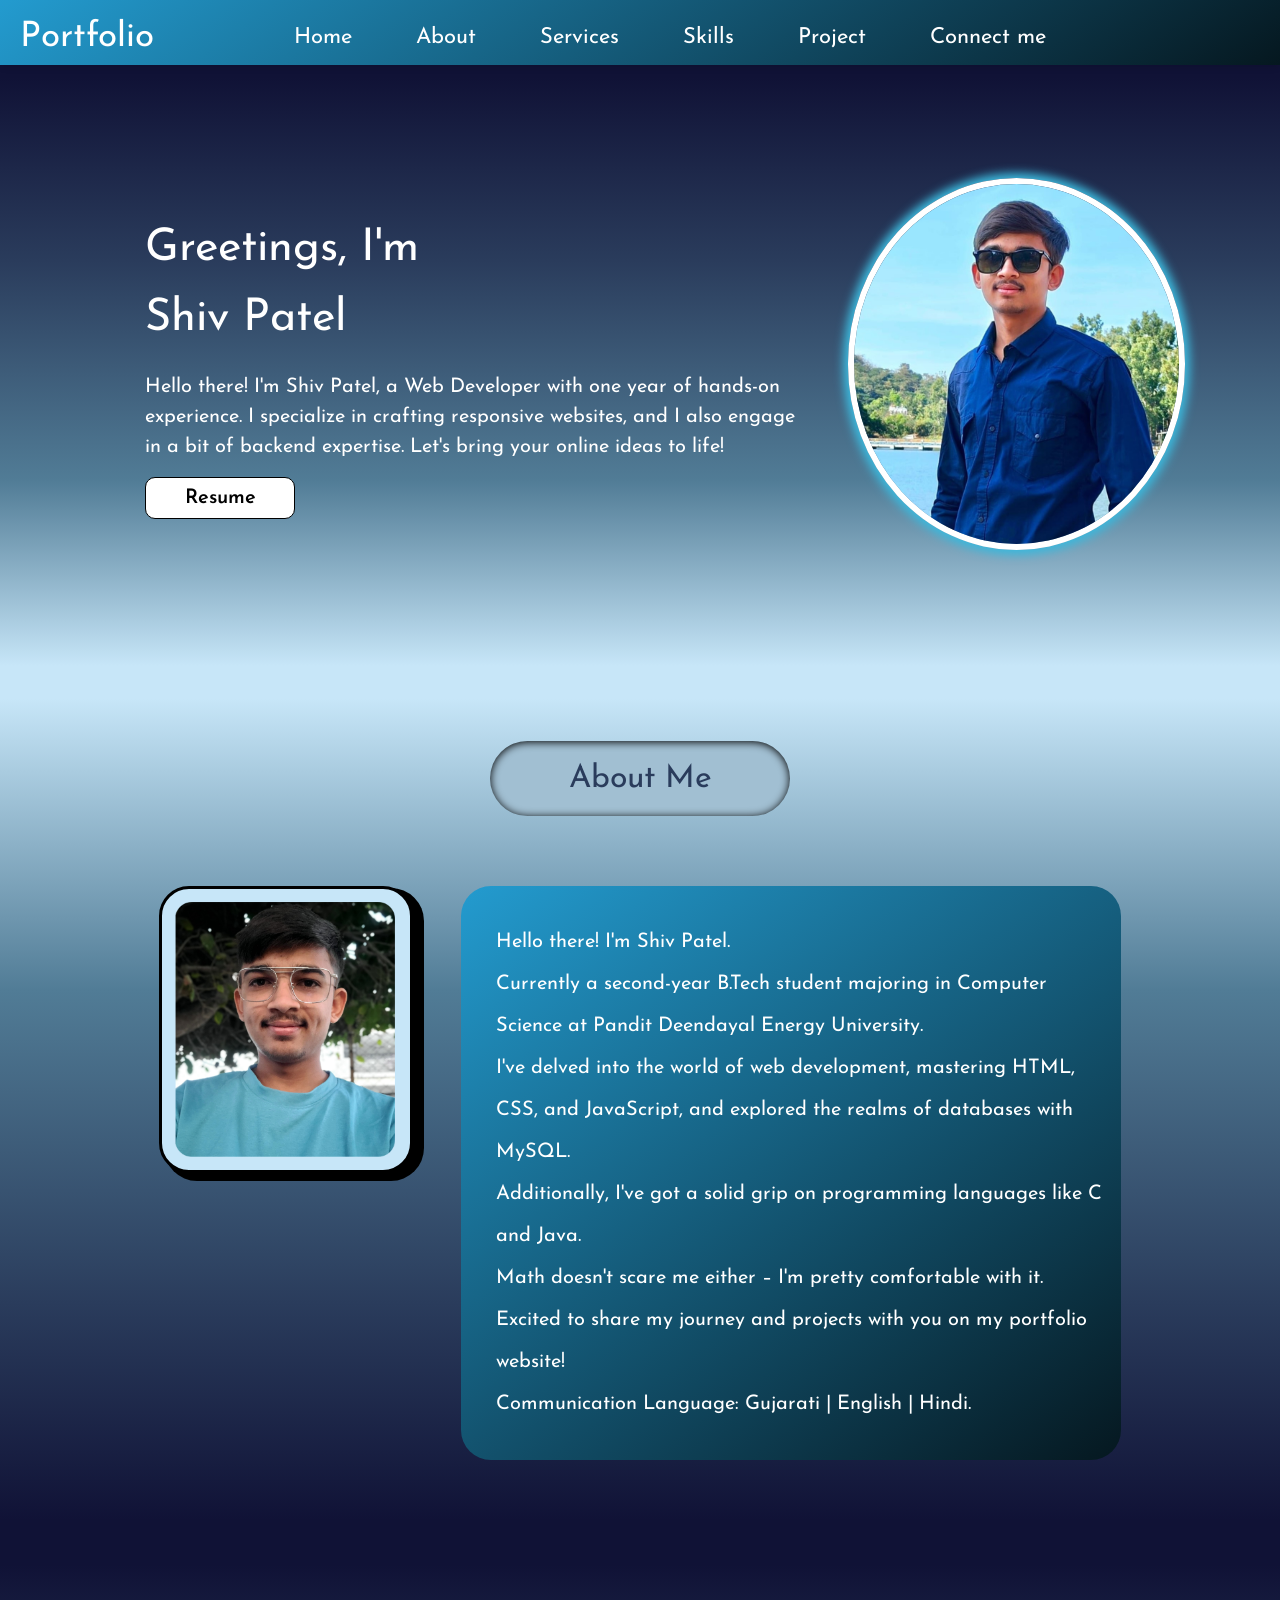
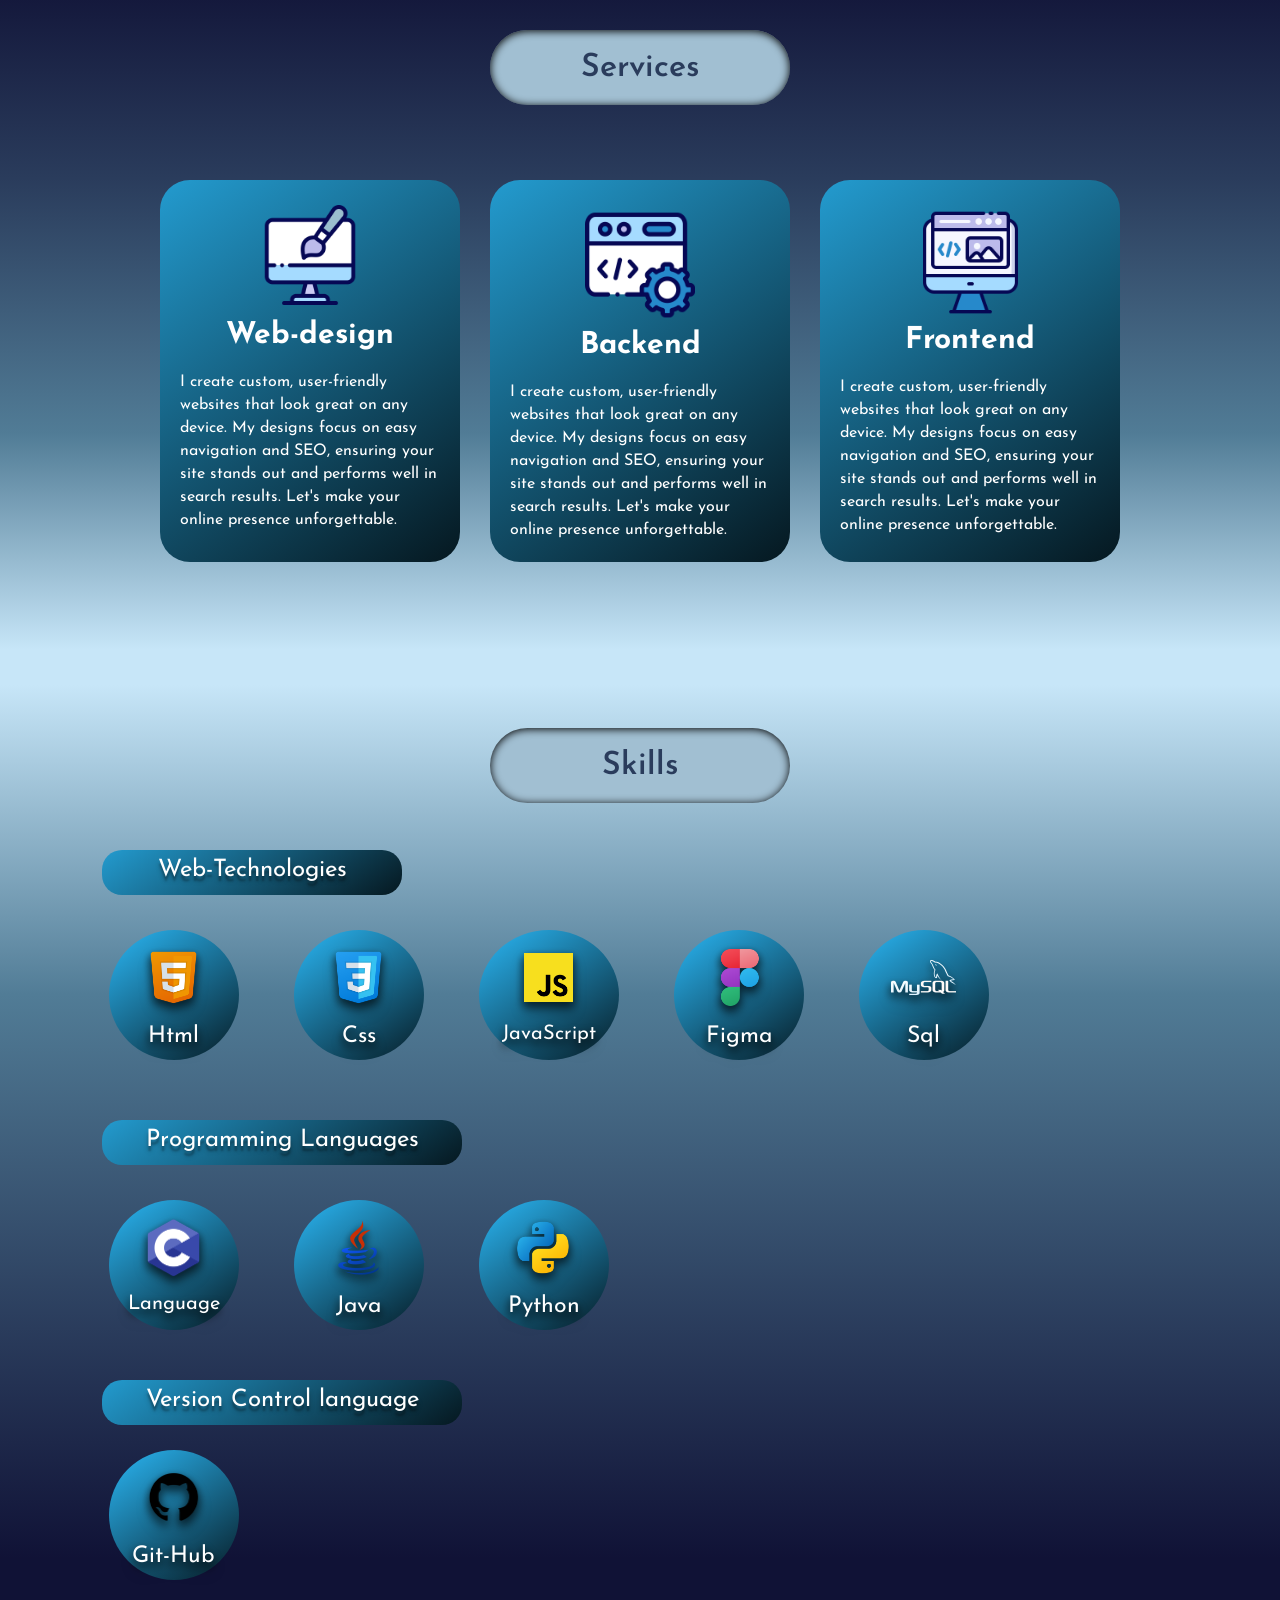
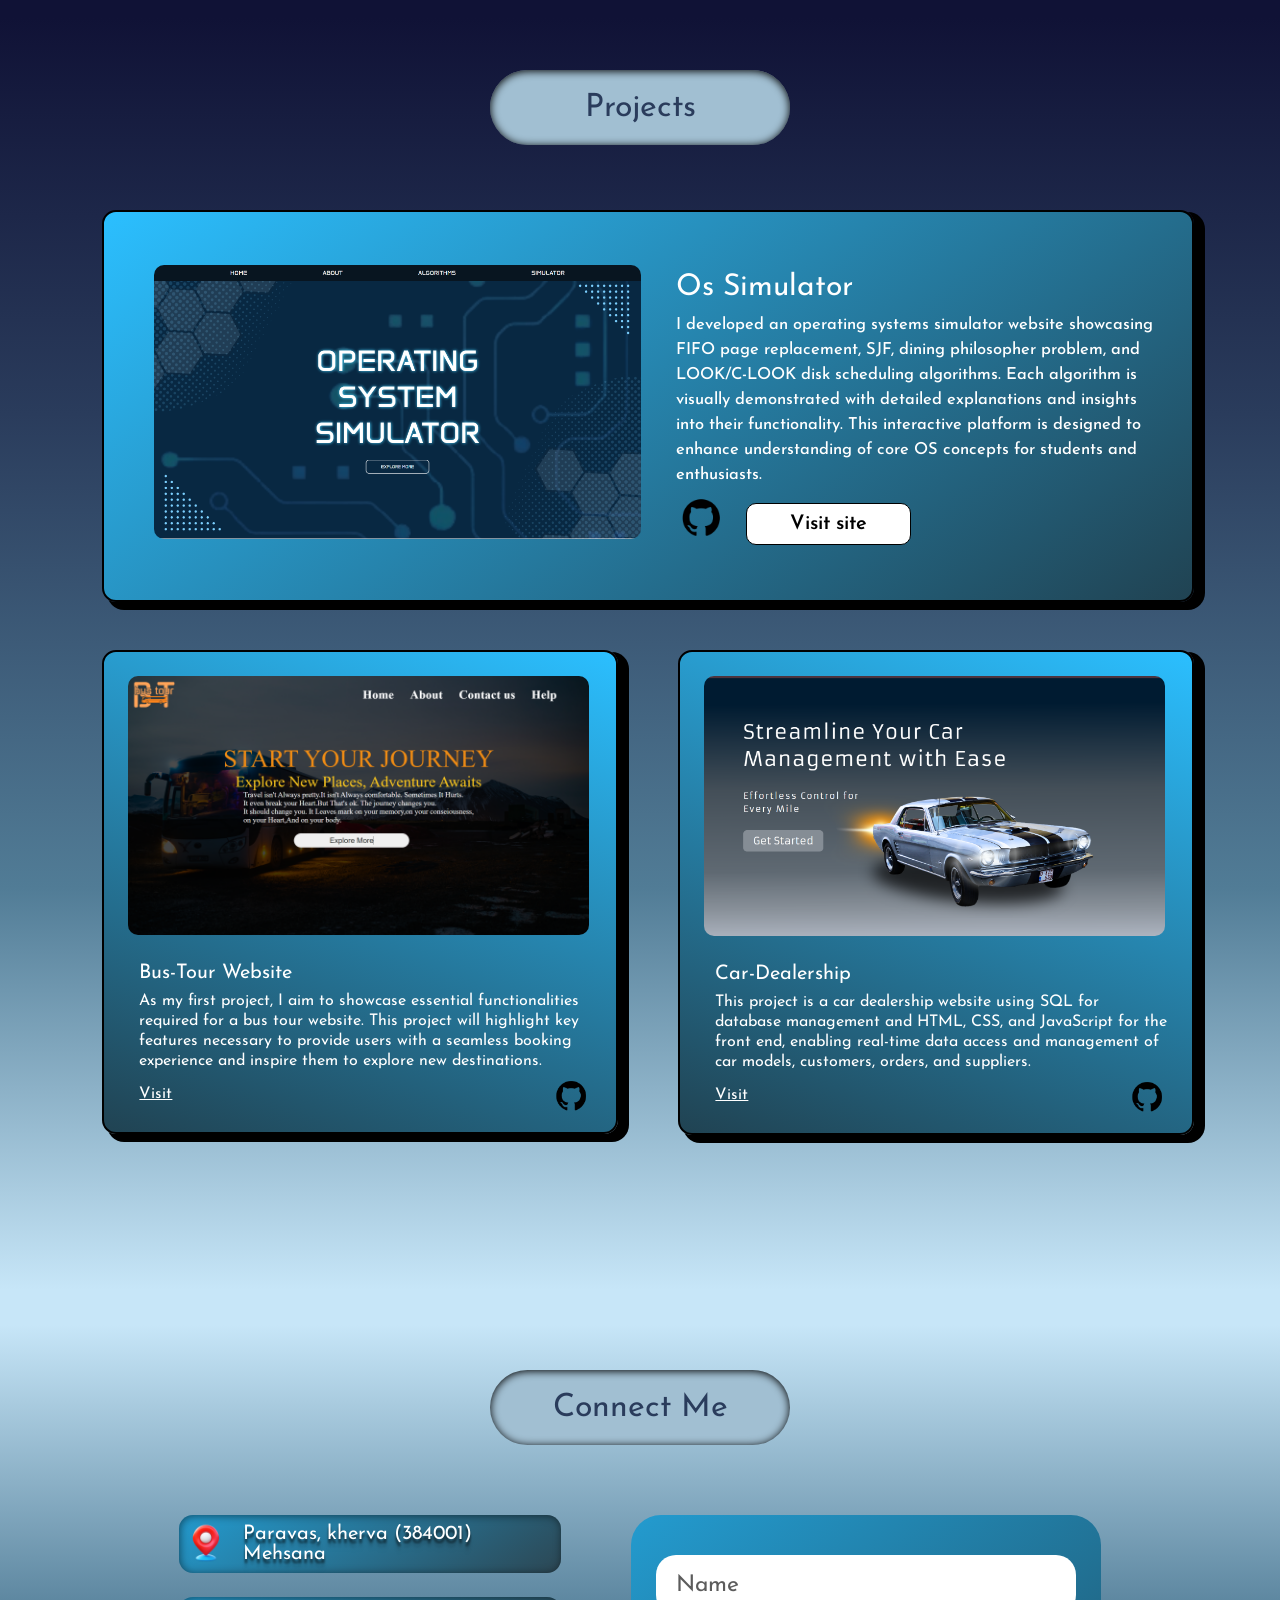
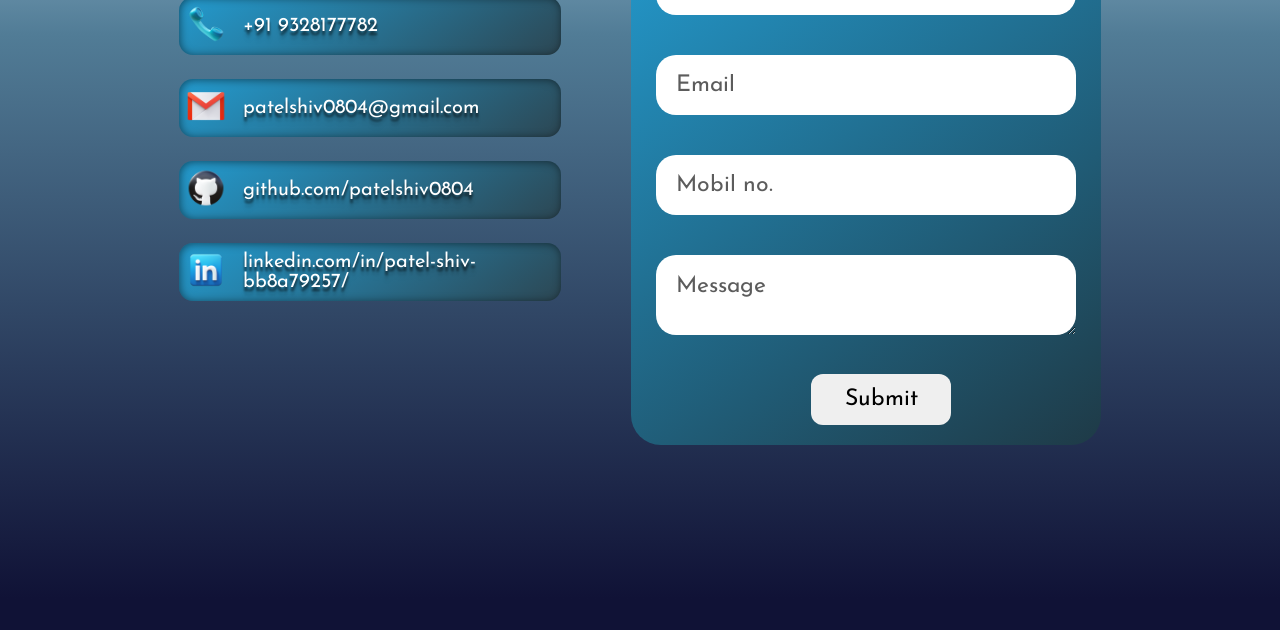
==== index.html @ 6c2060a8 "give the link to the project in project section" ====
<!DOCTYPE html>
<html lang="en">

<head>
    <meta charset="UTF-8">
    <meta name="viewport" content="width=device-width, initial-scale=1.0">
    <title>Portfolio</title>
    <link rel="preconnect" href="https://fonts.googleapis.com">
    <link rel="preconnect" href="https://fonts.gstatic.com" crossorigin>
    <link href="https://fonts.googleapis.com/css2?family=Josefin+Sans:ital,wght@0,100..700;1,100..700&display=swap"
        rel="stylesheet">
    <link rel="stylesheet" href="style.css">
</head>

<body>
    <div class="navbar">
        <nav>
            <ul>Portfolio</ul>
            <div class="nav_text">
                <a class="hover" href="#navbar">Home</a>
                <a class="hover" href="#about">About</a>
                <a class="hover" href="#service">Services</a>
                <a class="hover" href="#skill">Skills</a>
                <a class="hover" href="#project">Project</a>
                <a class="hover" href="#connect">Connect me</a>
            </div>
        </nav>
    </div>
    <div id="navbar" class="first">


        <div class="middle">

            <div class="info">
                <div class="upper">
                    <p class="gretting">Greetings, I'm</p>
                    <p class="gretting">Shiv Patel</p>
                </div>
                <div class="about">
                    <p>Hello there! I'm Shiv Patel, a Web Developer with one year of hands-on experience. I specialize
                        in
                        crafting responsive
                        websites, and I also engage in a bit of backend expertise. Let's bring your online ideas to
                        life!
                    </p>
                </div>
                <div class="btn">
                    <a href="Shiv Patel resume.pdf"><button class="button2">Resume</button></a>
                </div>
            </div>

            <div class="photo">
                <img src="photo/photo_2.jpg" alt="">
            </div>
        </div>

    </div>

    <div id="about" class="second">

        <div class="heading">
            <p>About Me</p>
        </div>


        <div class="second_middle">

            <div class="second_photo">
                <img src="photo/shiv.png" alt="">
            </div>

            <div class="second_info">
                <div class="information">
                    <p class="second_greating">Hello there! I'm Shiv Patel.</p>
                    <p class="second_collage">
                        Currently a second-year B.Tech student majoring in Computer
                        Science at Pandit Deendayal Energy University.
                    </p>
                    <p class="second_skills">
                        I've delved into the world of web development, mastering HTML,
                        CSS, and JavaScript, and explored the realms of databases with
                        MySQL.
                    </p>
                    <p class="second_languages">
                        Additionally, I've got a solid grip on programming languages
                        like C and Java.
                    </p>
                    <p class="second_maths">
                        Math doesn't scare me either – I'm pretty comfortable with it.
                        Excited to share my journey and projects with you on my
                        portfolio website!
                    </p>
                    <p class="second_communication">
                        Communication Language: Gujarati | English | Hindi.
                    </p>
                </div>
            </div>
        </div>
    </div>

    <div id="service" class="third">

        <div class="third_heading">
            <p>Services</p>
        </div>

        <div class="services_card">

            <div class="card1">
                <div class="card1_img">
                    <img src="photo/service/web-design.png" alt="">
                </div>

                <div class="card1_text">
                    <h2>Web-design</h2>
                    <p>I create custom, user-friendly websites that look great on any device. My designs focus on easy
                        navigation and SEO,
                        ensuring your site stands out and performs well in search results. Let's make your online
                        presence unforgettable.
                    </p>
                </div>

            </div>

            <div class="card2">
                <div class="card2_img">
                    <img src="photo/service/coding.png" alt="">
                </div>

                <div class="card2_text">
                    <h2>Backend</h2>
                    <p>I create custom, user-friendly websites that look great on any device. My designs focus on easy
                        navigation and SEO,
                        ensuring your site stands out and performs well in search results. Let's make your online
                        presence unforgettable.
                    </p>
                </div>
            </div>

            <div class="card3">

                <div class="card3_img">

                    <img src="photo/service/web.png" alt="">
                </div>

                <div class="card3_text">
                    <h2>Frontend</h2>
                    <p>I create custom, user-friendly websites that look great on any device. My designs focus on easy
                        navigation and SEO,
                        ensuring your site stands out and performs well in search results. Let's make your online
                        presence unforgettable.
                    </p>
                </div>
            </div>

        </div>


    </div>


    <div id="skill" class="fourth">

        <div class="fourth_heading">
            <p>Skills</p>
        </div>

        <div class="skills">
            <div class="first_set">
                <div class="first_set_heading">
                    <p class="head_ing"> Web-Technologies</p>
                </div>

                <div class="first_set_skills">
                    <div class="html1">
                        <div class="html_img">
                            <img class="html" src="photo/skills/html.png" alt="">
                        </div>

                        <div class="html_text">
                            <p>Html</p>
                        </div>
                    </div>

                    <div class="css1">
                        <div class="css_img">
                            <img class="css" src="photo/skills/css.png" alt="">
                        </div>

                        <div class="css_text">
                            <p>Css</p>
                        </div>
                    </div>


                    <div class="js1">
                        <div class="js_img">
                            <img class="js" src="photo/skills/js.png" alt="">
                        </div>

                        <div class="js_text">
                            <p>JavaScript</p>
                        </div>
                    </div>

                    <div class="figma1">
                        <div class="figma_img">
                            <img class="figma" src="photo/skills/figma.png" alt="">
                        </div>

                        <div class="figma_text">
                            <p>Figma</p>
                        </div>
                    </div>

                    <div class="sql1">
                        <div class="sql_img">
                            <img class="sql" src="photo/skills/mysql.png" alt="">
                        </div>

                        <div class="sql_text">
                            <p>Sql</p>
                        </div>
                    </div>
                </div>

            </div>


            <div class="second_set">
                <div class="second_set_heading">
                    <p class="head_ing"> Programming Languages</p>
                </div>


                <div class="second_set_skills">
                    <div class="clanguage1">
                        <div class="clanguage_img">
                            <img class="clanguage" src="photo/skills/clanguage.png" alt="">
                        </div>

                        <div class="clanguage_text">
                            <p>Language</p>
                        </div>
                    </div>

                    <div class="java1">
                        <div class="java_img">
                            <img class="java" src="photo/skills/java.png" alt="">
                        </div>

                        <div class="java_text">
                            <p>Java</p>
                        </div>
                    </div>

                    <div class="python1">
                        <div class="python_img">
                            <img class="python" src="photo/skills/python.png" alt="">
                        </div>

                        <div class="python_text">
                            <p>Python</p>
                        </div>
                    </div>
                </div>

            </div>

            <div class="third_set">
                <div class="third_set_heading">
                    <p class="head_ing"> Version Control language </p>
                </div>

                <div class="third_set_skills">
                    <div class="github1">
                        <div class="github_img">
                            <img class="git" src="photo/skills/github.png" alt="">
                        </div>

                        <div class="github_text">
                            <p>Git-Hub</p>
                        </div>
                    </div>
                </div>


            </div>
        </div>
    </div>

    <div id="project" class="fifth">
        <div class="fifth_heading">
            <p>Projects</p>
        </div>

        <div class="projects">
            <div class="project1">
                <div class="project1_img">
                    <a href="#"><img src="photo/os_simulator.png" alt=""></a>
                </div>

                <div class="project1_half">
                    <div class="project1_heading">
                        <p>Os Simulator</p>
                    </div>

                    <div class="project1_about">
                        <p>I developed an operating systems simulator website showcasing FIFO page replacement, SJF,
                            dining philosopher problem,
                            and LOOK/C-LOOK disk scheduling algorithms. Each algorithm is visually demonstrated with
                            detailed explanations and
                            insights into their functionality. This interactive platform is designed to enhance
                            understanding of core OS concepts
                            for students and enthusiasts.</p>
                    </div>

                    <div class="project1_bottom">


                        <a href="https://github.com/patelshiv0804/OS"><img src="photo/skills/github.png" alt=""></a>

                        <a class="visit" href="https://patelshiv0804.github.io/OS/"><button class="button1">Visit
                                site</button></a>
                    </div>
                </div>
            </div>


            <div class="projects_middle">
                <div class="project2">

                    <div class="project2_img">
                        <a href="#"><img src="photo/bus_website.png" alt=""></a>
                    </div>

                    <div class="project2_heading">
                        <p>Bus-Tour Website</p>
                    </div>

                    <div class="project2_about">
                        <p>As my first project, I aim to showcase essential functionalities required for a bus tour
                            website.
                            This project will highlight key features necessary to provide users with a seamless booking
                            experience and inspire
                            them to explore new destinations.</p>
                    </div>

                    <div class="project2_bottom">
                        <a class="visit" href="https://patelshiv0804.github.io/newrepo/">Visit</a>

                        <a href="https://github.com/patelshiv0804/newrepo"><img src="photo/skills/github.png"
                                alt=""></a>
                    </div>
                </div>

                <div class="project3">
                    <div class="project3_img">
                        <a href="#"><img src="photo/car_dealership.png" alt=""></a>
                    </div>

                    <div class="project3_heading">
                        <p>Car-Dealership</p>
                    </div>

                    <div class="project3_about">
                        <p>This project is a car dealership website using SQL for database management and HTML, CSS, and
                            JavaScript for the front
                            end, enabling real-time data access and management of car models, customers, orders, and
                            suppliers.
                        </p>
                    </div>

                    <div class="project3_bottom">
                        <a class="visit"
                            href="https://github.com/patelshiv0804/car_dealership_project/tree/main/main_files">Visit</a>

                        <a href="https://github.com/patelshiv0804/car_dealership_project/tree/main/main_files"><img
                                src="photo/skills/github.png" alt=""></a>
                    </div>
                </div>
            </div>
        </div>
    </div>


    <div id="connect" class="sixth">

        <div class="sixth_heading">
            <p>Connect Me</p>
        </div>

        <div class="sixth_info_left">
            <div class="location">
                <div class="location_icon">
                    <img src="photo/3d-icon/location.png" alt="">
                </div>

                <div class="location_info">
                    <p>Paravas, kherva (384001)
                        Mehsana</p>
                </div>
            </div>


            <div class="phone">
                <div class="phone_icon">
                    <img src="photo/3d-icon/phone.png" alt="">
                </div>

                <div class="phone_info">
                    <p>+91 9328177782</p>
                </div>
            </div>

            <a class="mailto" href="mailto:patelshiv0804@gmail.com">
                <div class="gmail">
                    <div class="gmail_icon">
                        <img src="photo/3d-icon/gmail.png" alt="">
                    </div>

                    <div class="gmail_info">
                        <p> patelshiv0804@gmail.com </p>
                    </div>
                </div>
            </a>

            <a class="githubto" href="https://github.com/patelshiv0804">
                <div class="github">
                    <div class="github_icon">
                        <img src="photo/3d-icon/github3d.png" alt="">
                    </div>

                    <div class="github_info">
                        <p>github.com/patelshiv0804</p>
                    </div>
                </div>
            </a>

            <a class="linkedinto" href="https://www.linkedin.com/in/patel-shiv-bb8a79257/">
                <div class="linkedin">
                    <div class="linkedin_icon">
                        <img src="photo/3d-icon/linkedin.png" alt="">
                    </div>

                    <div class="linkedin_info">
                        <p>linkedin.com/in/patel-shiv-bb8a79257/</p>
                    </div>
                </div>
            </a>

        </div>

        <div class="sixth_info_right">

            <div class="message_box">
                <input type="text" placeholder="Name">

                <input type="email" placeholder="Email">

                <input type="tel" placeholder="Mobil no.">

                <textarea name="message" id="message" placeholder="Message"></textarea>

                <button class="button3">Submit</button>
            </div>
        </div>

    </div>


</body>

</html>
---- style.css ----
* {
    margin: 0;
    padding: 0;
    font-family: "Josefin Sans", sans-serif;
    font-optical-sizing: auto;
    font-weight: 300px;
    font-style: normal;
    color: white;
}

html {
    scroll-behavior: smooth;
}


.first {
    background: linear-gradient(180deg,
            #101236 2.1%,
            #2a3c5c 32.6%,
            #517c96 69.1%,
            #c7e6f8);
    /* height: 100vh; */
    height: auto;
    /* margin-top: -30px; */
    padding-top: 1px;
}



.navbar {
    display: flex;

    position: sticky;
    top: 0;
    z-index: 1000;

    /* background-color: #333; */
    background: linear-gradient(145deg, #239BCF 0%, #000 118%);

    width: 100%;
    box-shadow: 0 4px 6px -1px rgba(0, 0, 0, 0.1);
    padding: 10px 0;

}

nav {
    display: flex;
}

ul {
    margin-top: 10px;
    margin-left: 50px;
    font-size: 40px;
    list-style-type: none;
    /* Remove bullet points */
    padding: 0;
    /* Remove default padding */
}

.nav_text {
    margin-top: 16px;
    margin-left: 196px;
    font-size: 25px;
    display: flex;
    gap: 70px;
}

.nav_text a {
    text-decoration: none;
    color: white;
}

.nav_text a:hover {
    /* color: rgb(24, 24, 91); */
    color: rgb(40 177 237);
    /* Change the color on hover if desired */
}

.middle .upper {
    font-size: 52px;
    line-height: 70px;
}

.middle {
    margin-top: 180px;
    /* max-width: 690px; */
    margin-left: 185px;
    height: 400px;
    display: flex;
    padding-bottom: 100px;
}

.middle .about {
    margin-top: 18px;
    line-height: 30px;
    font-size: 21px;
    max-width: 690px;
}

.middle .photo img {
    border-radius: 50%;
    height: 400px;
    width: 375px;
    margin-left: 60px;
    margin-top: -50px;
    border: #ffffff;
    border-style: solid;
    border-width: 6px;
    box-shadow: 0 0 10px 5px #3cb8dc;
}

/* .middle .btn button {
    width: 200px;
    height: 60px;
    font-size: 25px;
    margin-top: 20px;
    border-radius: 40px;
    color: black;
    border-style: none;
}

.middle .btn button:hover {
    cursor: pointer;
} */



.btn a {
    text-decoration: none;
}

.btn a:hover {
    text-decoration: none;
}

.button2 {
    height: 20px;
    width: 150px;
    justify-content: center;
    display: flex;
    align-items: center;
    background-color: white;
    color: black;
    margin-top: 15px;
    border-radius: 10px;
    font-size: 20px;
    font-weight: 600;
    padding: 1em 2em;
    cursor: pointer;
    transition: all 0.3s ease-in-out;
    border: 1px solid black;
    box-shadow: 0 0 0 0 black;

}

.button2:hover {
    transform: translateY(-4px) translateX(-2px);
    box-shadow: 2px 5px 0 0 black;
    background-color: #479bc1;
    color: white;
    text-decoration: none;
    transition: 0.3s;
}


.button2:active {
    transform: translateY(2px) translateX(1px);
    box-shadow: 0 0 0 0 black;
    background-color: #479bc1;
    color: white;
    transition: 0.3s
}



/* .middle .btn button {
    width: 150px;

    height: fit-content;
    padding: 8px;
    font-size: 25px;
    margin-top: 20px;
    border-radius: 10px;
  
    border-style: none;
} */




@media (max-width: 1440px) and (min-width: 1023px) {
    .navbar {
        flex-direction: row;
        align-items: center;
    }

    .nav_text {
        margin-left: 140px;
        gap: 5vw;
        font-size: 22px;
    }

    ul {
        margin-left: 20px;
        font-size: 35px;
    }

    .middle {
        flex-direction: row;
        align-items: center;
        margin-left: 50px;
        margin-top: 100px;
        justify-content: center;
    }

    .middle .about {
        font-size: 20px;
        /* width: 520px; */
        width: 51vw;

    }

    .middle .photo {
        margin-left: 30px;
    }

    .middle .photo img {
        margin-left: 20px;
        margin-top: 0;
        /* height: 350px; */
        height: auto;
        width: 325px;
    }

    .middle .upper {
        font-size: 45px;
    }
}

@media (max-width: 1023px) and (min-width: 767px) {

    .navbar {
        flex-direction: row;
        align-items: center;
    }

    .nav_text {
        margin-left: 90px;
        gap: 5vw;
        font-size: 17px;
        margin-top: 10px;
    }

    ul {
        margin-left: 20px;
        font-size: 26px;
        margin-top: 6px;
    }

    .middle {
        flex-direction: row;
        align-items: center;
        margin-left: 10px;
        margin-top: 50px;
        justify-content: center;
    }

    .middle .about {
        font-size: 17px;
        /* width: 520px; */
        width: 51vw;
        margin-top: 18px;
        line-height: 25px;
    }

    .middle .upper {
        font-size: 33px;
        line-height: 45px;
    }

    .middle .photo {
        margin-left: 30px;
    }

    .middle .photo img {
        margin-left: 20px;
        margin-top: 0;
        /* height: 350px; */
        height: auto;
        width: 31vw;
    }

}




/* @media (max-width: 1023px) and (min-width: 769px) {
    .navbar {
        flex-direction: row;
        align-items: center;
    }

    .nav_text {
        margin-left: 20px;
        gap: 30px;
        font-size: 20px;
    }

    ul {
        margin-left: 10px;
        font-size: 30px;
    }

    .middle {
        flex-direction: column;
        align-items: center;
        margin-left: 20px;
        margin-top: 80px;
    }

    .middle .about {
        text-align: center;
        font-size: 18px;
    }

    .middle .photo img {
        margin-left: 0;
        margin-top: 10px;
        height: 300px;
        width: 275px;
    }

    .middle .upper {
        font-size: 38px;
        text-align: center;
    }

    .middle .btn button {
        width: 180px;
        height: 55px;
        font-size: 22px;
    }
} */

/* @media (max-width: 992px) {
    .navbar {
        flex-direction: column;
        align-items: center;
    }

    .nav_text {
        margin-left: 0;
        gap: 30px;
        font-size: 20px;
        flex-wrap: wrap;
        justify-content: center;
    }

    ul {
        margin-left: 0;
        font-size: 30px;
    }

    .middle {
        flex-direction: column;
        align-items: center;
        margin-left: 0;
        margin-top: 100px;
    }

    .middle .about {
        text-align: center;
        font-size: 18px;
    }

    .middle .photo img {
        margin-left: 0;
        margin-top: 20px;
        height: 300px;
        width: 275px;
    }

    .middle .upper {
        font-size: 42px;
        text-align: center;
    }
}


@media (max-width: 576px) {
    .navbar {
        flex-direction: column;
        align-items: center;
    }

    .nav_text {
        margin-left: 0;
        gap: 15px;
        font-size: 18px;
        flex-wrap: wrap;
        justify-content: center;
    }

    ul {
        margin-left: 0;
        font-size: 25px;
    }

    .middle {
        flex-direction: column;
        align-items: center;
        margin-left: 0;
        margin-top: 50px;
    }

    .middle .about {
        text-align: center;
        font-size: 16px;
    }

    .middle .photo img {
        margin-left: 0;
        margin-top: 20px;
        height: 200px;
        width: 175px;
    }

    .middle .upper {
        font-size: 32px;
        text-align: center;
    }

    .middle .btn button {
        width: 150px;
        height: 50px;
        font-size: 20px;
    }
} */










.second {

    /* background-color: black; */
    background: linear-gradient(180deg, #c7e6f8 3.67%, #517c96 36.67%, #2a3c5c 72.1%, #101236 96.67%);
    justify-content: center;
    display: flex;
    /* height: 100vh; */
}

.heading {
    width: 300px;
    height: 75px;
    margin-top: 75px;
    background-color: #A1BFD2;
    justify-content: center;
    display: flex;
    position: absolute;
    border-radius: 50px;

    /* box-shadow: 5px 1px 37px rgb(0, 0, 0); */

    box-shadow: inset 0px 1px 9px rgb(0, 0, 0);

}

.heading p {
    font-size: 32px;
    color: #2a3c5c;

    text-align: center;
    margin: auto;
}



.second_middle {
    /* width: 357px; */
    /* height: 408px; */
    margin-top: 170px;
    display: flex;
}

.second_middle .second_photo {
    width: 266px;
    height: fit-content;
    /* height: 373.05px; */
    margin-top: 50px;
    background-color: #C7E6F8;
    border-radius: 30px;
    border: 3px solid #000;
    box-shadow: 8px 5px 0 3px rgba(0, 0, 0, 1);

}

.second_middle .second_photo img {

    width: 240px;
    margin: 13px;
    display: flex;
    justify-content: center;
    /* position: absolute;
    left: 5%; */
}


.second_middle .second_info {
    margin-left: 48px;
    margin-top: 50px;
    background: linear-gradient(145deg, #239BCF 0%, #000 118%);
    width: 818px;
    height: 592px;
    border-radius: 30px;
    margin-bottom: 90px;
}

.information {
    font-size: 24px;
    margin: 50px;
    width: 740px;
    height: 482px;
    line-height: 42px;

}


@media (max-width: 1440px) and (min-width: 1023px) {

    .second_middle {
        /* width: 357px; */
        /* height: 408px; */
        margin-top: 170px;
        display: flex;
    }

    .second_middle .second_photo {
        width: 248px;
        height: fit-content;
        margin-top: 50px;
        background-color: #C7E6F8;
        border-radius: 30px;
        border: 3px solid #000;
        box-shadow: 8px 5px 0 3px rgba(0, 0, 0, 1);

    }

    .second_middle .second_photo img {

        width: 220px;
        margin: 13px;
        /* position: absolute;
    left: 5%; */
    }


    .second_middle .second_info {
        margin-left: 48px;
        margin-top: 50px;
        background: linear-gradient(145deg, #239BCF 0%, #000 118%);
        width: 660px;
        /* height: 592px; */
        height: auto;
        border-radius: 30px;
        margin-bottom: 90px;
    }

    .information {
        font-size: 20px;
        margin: 35px;
        width: 615px;
        /* height: 482px; */
        height: auto;
        line-height: 42px;

    }
}

@media (max-width: 1023px) and (min-width: 767px) {
    .second_middle {
        /* width: 357px; */
        /* height: 408px; */
        margin-top: 170px;
        display: flex;
    }

    .heading p {
        font-size: 25px;
        color: #2a3c5c;
        text-align: center;
        margin: auto;
        font-weight: 600;
    }

    .heading {
        width: 230px;
        height: 60px;
        margin-top: 75px;
        background-color: #A1BFD2;
        justify-content: center;
        display: flex;
        position: absolute;
        border-radius: 50px;
        /* box-shadow: 5px 1px 37px rgb(0, 0, 0); */
        box-shadow: inset 0px 1px 9px rgb(0, 0, 0);
    }

    .second_middle .second_photo {
        width: 205px;
        /* width: 26vw; */
        height: fit-content;
        margin-top: 50px;
        background-color: #C7E6F8;
        border-radius: 30px;
        border: 1px solid #000;
        box-shadow: 8px 5px 0 3px rgba(0, 0, 0, 1);

    }

    .second_middle .second_photo img {

        width: 180px;
        /* width: 23vw; */
        margin: 12px;
        /* position: absolute;
        left: 5%; */
    }


    .second_middle .second_info {
        /* margin-left: 48px;
        margin-top: 50px; */
        background: linear-gradient(145deg, #239BCF 0%, #000 118%);
        /* width: 550px; */
        width: 60vw;
        /* height: 592px; */
        height: auto;
        border-radius: 30px;
        margin-bottom: 90px;
    }

    .information {
        font-size: 16px;
        margin: 25px;
        /* width: 512px; */
        width: 54vw;
        /* height: 482px; */
        height: auto;
        line-height: 37px;

    }
}



.third {
    background: linear-gradient(180deg,
            #101236 2.1%,
            #2a3c5c 32.6%,
            #517c96 69.1%,
            #c7e6f8);
    height: 700px;
    display: flex;
    justify-content: center;

}

.third_heading {
    width: 300px;
    height: 75px;
    margin-top: 80px;
    background-color: #A1BFD2;
    justify-content: center;
    display: flex;
    position: absolute;
    z-index: 1;
    box-shadow: inset 0px 1px 9px rgb(0, 0, 0);
    border-radius: 50px;
}

.third_heading p {
    font-size: 32px;
    color: #2a3c5c;
    text-align: center;
    margin: auto;
    font-weight: 600;
}

.third .services_card {
    margin-top: 260px;
    position: absolute;
    display: flex;
    gap: 30px;
}

.third .services_card .card1 {
    /* background: linear-gradient(300deg,
            #465677 26%,
            #4c6b88 56%,

            #86BFD8 100%); */
    background: linear-gradient(145deg, #239BCF 0%, #000 118%);
    width: 400px;
    height: 395px;
    border-radius: 30px;
}


.third .services_card .card1 img {

    width: 120px;
    justify-content: center;
    display: flex;
    text-align: center;
    margin: auto;
    margin-top: 20px;

}

.third .services_card .card1 .card1_text {
    width: 350px;
    height: 190px;
    /* background: rgb(31, 43, 72); */

    margin: 25px 24px 29px 24px;
    border-radius: 18px;
}

.third .services_card .card1 .card1_text p {
    padding: 20px;
    line-height: 23px;
}

.third .services_card .card1 .card1_text h2 {
    text-align: center;
    font-size: 30px;
}




.third .services_card .card2 {

    background: linear-gradient(145deg, #239BCF 0%, #000 118%);
    width: 400px;
    height: 395px;
    border-radius: 30px;
}

.third .services_card .card2 img {

    width: 130px;
    justify-content: center;
    display: flex;
    text-align: center;
    margin: auto;
    margin-top: 30px;

}

.third .services_card .card2 .card2_text {
    width: 350px;
    height: 190px;
    /* background: rgb(31, 43, 72); */

    margin: 10px 24px 29px 24px;
    border-radius: 18px;
}

.third .services_card .card2 .card2_text h2 {
    text-align: center;
    font-size: 30px;
}

.third .services_card .card2 .card2_text p {
    padding: 20px;
    line-height: 23px;
}





.third .services_card .card3 {
    /* background: linear-gradient(145deg,
            #2B6577 26%,
            #2D7899 56%,
            #86BFD8 100%); */

    background: linear-gradient(145deg, #239BCF 0%, #000 118%);
    width: 400px;
    height: 395px;
    border-radius: 30px;
}

.third .services_card .card3 img {
    height: 120px;
    width: 130px;
    justify-content: center;
    display: flex;
    text-align: center;
    margin: auto;
    margin-top: 30px;

}

.third .services_card .card3 .card3_text {
    width: 350px;
    height: 190px;
    /* background: rgb(31, 43, 72); */

    margin: 20px 24px 29px 24px;
    border-radius: 18px;
}

.third .services_card .card3 .card3_text h2 {
    text-align: center;
    font-size: 30px;
}

.third .services_card .card3 .card3_text p {
    padding: 20px;
    line-height: 23px;
}

@media (max-width: 1440px) and (min-width: 1023px) {


    .third .services_card {
        margin-top: 230px;
        position: absolute;
        display: flex;
        gap: 30px;
    }

    .third .services_card .card1 {
        /* background: linear-gradient(300deg,
                #465677 26%,
                #4c6b88 56%,
    
                #86BFD8 100%); */
        background: linear-gradient(145deg, #239BCF 0%, #000 118%);
        width: 300px;
        /* height: 395px; */
        height: auto;
        border-radius: 30px;
    }


    .third .services_card .card1 img {
        width: 100px;
        justify-content: center;
        display: flex;
        text-align: center;
        margin: auto;
        margin-top: 25px;
        margin-bottom: 15px;
    }

    .third .services_card .card1 .card1_text {
        width: 300px;
        height: auto;
        margin: auto;
        border-radius: 18px;
    }

    .third .services_card .card1 .card1_text p {
        padding: 20px;
        line-height: 23px;
    }

    .third .services_card .card1 .card1_text h2 {
        text-align: center;
        font-size: 30px;
    }

    .third .services_card .card2 {

        background: linear-gradient(145deg, #239BCF 0%, #000 118%);
        width: 300px;
        /* height: 395px; */
        height: auto;
        border-radius: 30px;
    }

    .third .services_card .card2 img {

        width: 110px;
        justify-content: center;
        display: flex;
        text-align: center;
        margin: auto;
        margin-top: 30px;
        margin-bottom: 10px;

    }

    .third .services_card .card2 .card2_text {
        width: 300px;
        height: auto;

        margin: auto;
        /* margin: 25px; */
        border-radius: 18px;
    }

    .third .services_card .card2 .card2_text h2 {
        text-align: center;
        font-size: 30px;
    }

    .third .services_card .card2 .card2_text p {
        padding: 20px;
        line-height: 23px;
    }

    .third .services_card .card3 {

        background: linear-gradient(145deg, #239BCF 0%, #000 118%);
        width: 300px;
        /* height: 395px; */
        height: auto;
        border-radius: 30px;
    }

    .third .services_card .card3 img {
        /* height: 120px; */
        height: auto;
        width: 105px;
        justify-content: center;
        display: flex;
        text-align: center;
        margin: auto;
        margin-top: 30px;
        margin-bottom: 10px;
    }

    .third .services_card .card3 .card3_text {
        width: 300px;
        height: auto;

        /* margin: 20px 24px 29px 24px; */
        margin: auto;
        /* margin-top: 25px; */
        border-radius: 18px;
    }

    .third .services_card .card3 .card3_text h2 {
        text-align: center;
        font-size: 30px;
    }

    .third .services_card .card3 .card3_text p {
        padding: 20px;
        line-height: 23px;
    }
}

@media (max-width: 1023px) and (min-width: 767px) {

    .third {
        background: linear-gradient(180deg, #101236 2.1%, #2a3c5c 32.6%, #517c96 69.1%, #c7e6f8);
        height: 525px;
        display: flex;
        justify-content: center;
    }

    .third_heading {
        width: 230px;
        height: 60px;
        margin-top: 80px;
        background-color: #A1BFD2;
        justify-content: center;
        display: flex;
        position: absolute;
        z-index: 1;
        box-shadow: inset 0px 1px 9px rgb(0, 0, 0);
        border-radius: 50px;
    }

    .third_heading p {
        font-size: 26px;
        color: #2A3C5C;
        text-align: center;
        margin: auto;
        font-weight: 600;
    }

    .third .services_card {
        margin-top: 210px;
        position: absolute;
        display: flex;
        /* gap: 22px; */
        gap: 17px;
        margin-right: 5px;
    }

    .third .services_card .card1 {
        /* background: linear-gradient(300deg,
                    #465677 26%,
                    #4c6b88 56%,
        
                    #86BFD8 100%); */
        background: linear-gradient(145deg, #239BCF 0%, #000 118%);
        width: 235px;
        /* height: 395px; */
        height: auto;
        border-radius: 30px;
    }


    .third .services_card .card1 img {
        width: 75px;
        justify-content: center;
        display: flex;
        text-align: center;
        margin: auto;
        margin-top: 25px;
        margin-bottom: 15px;
    }

    .third .services_card .card1 .card1_text {
        width: 250px;
        height: auto;
        margin: auto;
        border-radius: 18px;
    }

    .third .services_card .card1 .card1_text p {
        padding: 20px;
        line-height: 17px;
        font-size: 14px;
        padding-left: 15px;
        padding-right: 15px;
        padding-bottom: 10px;
        padding-top: 10px;
    }

    .third .services_card .card1 .card1_text h2 {
        text-align: center;
        font-size: 24px;
    }

    .third .services_card .card2 {

        background: linear-gradient(145deg, #239BCF 0%, #000 118%);
        width: 235px;
        /* height: 395px; */
        height: auto;
        border-radius: 30px;
    }

    .third .services_card .card2 img {

        width: 75px;
        justify-content: center;
        display: flex;
        text-align: center;
        margin: auto;
        margin-top: 30px;
        margin-bottom: 10px;

    }

    .third .services_card .card2 .card2_text {
        width: 250px;
        height: auto;

        margin: auto;
        /* margin: 25px; */
        border-radius: 18px;
    }

    .third .services_card .card2 .card2_text h2 {
        text-align: center;
        font-size: 24px;
    }

    .third .services_card .card2 .card2_text p {
        padding: 20px;
        line-height: 17px;
        font-size: 14px;
        padding-left: 15px;
        padding-right: 15px;
        padding-bottom: 10px;
        padding-top: 10px;
    }

    .third .services_card .card3 {

        background: linear-gradient(145deg, #239BCF 0%, #000 118%);
        width: 235px;
        /* height: 395px; */
        height: auto;
        border-radius: 30px;
    }

    .third .services_card .card3 img {
        /* height: 120px; */
        height: auto;
        width: 70px;
        justify-content: center;
        display: flex;
        text-align: center;
        margin: auto;
        margin-top: 30px;
        margin-bottom: 10px;
    }

    .third .services_card .card3 .card3_text {
        width: 250px;
        height: auto;

        /* margin: 20px 24px 29px 24px; */
        margin: auto;
        /* margin-top: 25px; */
        border-radius: 18px;
    }

    .third .services_card .card3 .card3_text h2 {
        text-align: center;
        font-size: 24px;
    }

    .third .services_card .card3 .card3_text p {
        padding: 20px;
        line-height: 17px;
        font-size: 14px;
        padding-left: 15px;
        padding-right: 15px;
        padding-bottom: 10px;
        padding-top: 10px;
    }

}



.fourth {
    background: linear-gradient(180deg, #c7e6f8 3.67%, #517c96 36.67%, #2a3c5c 72.1%, #101236 96.67%);
    justify-content: center;
    display: flex;
    height: 940px;
}


.fourth_heading {
    width: 300px;
    height: 75px;
    margin-top: 78px;
    background-color: #A1BFD2;
    justify-content: center;
    display: flex;
    position: absolute;
    z-index: 1;
    box-shadow: inset 0px 1px 9px rgb(0, 0, 0);
    border-radius: 50px;
}

.fourth_heading p {
    font-size: 32px;
    color: #2a3c5c;
    text-align: center;
    margin: auto;
    font-weight: 600;
}

.fourth .skills {
    margin-top: 200px;
}

/* first set  */

.fourth .skills .first_set .head_ing {
    text-align: center;
    color: #fff;
    font-size: 28px;
    justify-content: center;
    display: flex;
    /* padding-top: 4px; */
    padding: 8px;
    text-shadow: 0 5px 5px rgba(0, 0, 0, 0.25), 0 5px 2px rgba(0, 0, 0, 0.25);
}

.fourth .skills .first_set_heading {
    position: absolute;
    /* background-color: #239BCF; */
    background: linear-gradient(145deg, #239BCF 0%, #000 118%);
    border-radius: 20px;
    left: 8%;
    /* height: 45px; */
    height: auto;
    width: 300px
}

.fourth .skills .first_set_skills {
    display: flex;
    gap: 80px;
    left: 8.5%;
    position: absolute;
    margin-top: 80px;
}

.html1,
.css1,
.sql1,
.figma1,
.clanguage1,
.java1,
.python1,
.github1 {
    height: 130px;
    width: 130px;
    /* background: linear-gradient(145deg, #239BCF 88%, #000 28%); */
    background: linear-gradient(145deg, #2ab7f5 0%, #000 118%);
    /* background-color: #239BCF; */
    border-radius: 50%;
}

/* .fourth .skills .html1 .html_img {
    justify-content: center;
    display: flex;
    filter: drop-shadow(0 4px 4px rgba(0, 0, 0, 0.25)) drop-shadow(0 4px 4px rgba(0, 0, 0, 0.25)) drop-shadow(0 4px 4px rgba(0, 0, 0, 0.25)) drop-shadow(0 4px 4px rgba(0, 0, 0, 0.25));
} */

.html_img,
.css_img,
.js_img,
.figma_img,
.sql_img,
.clanguage_img,
.java_img,
.python_img,
.github_img {
    justify-content: center;
    display: flex;
    filter: drop-shadow(0 4px 4px rgba(0, 0, 0, 0.25)) drop-shadow(0 4px 4px rgba(0, 0, 0, 0.25)) drop-shadow(0 4px 4px rgba(0, 0, 0, 0.25)) drop-shadow(0 4px 4px rgba(0, 0, 0, 0.25));
}


/* .fourth .skills .html1 .html_text {
    font-size: 23px;
    justify-content: center;
    display: flex;
    margin-top: 15px;
    filter: drop-shadow(0 4px 4px rgba(0, 0, 0, 0.25)) drop-shadow(0 4px 4px rgba(0, 0, 0, 0.25)) drop-shadow(0 4px 4px rgba(0, 0, 0, 0.25)) drop-shadow(0 4px 4px rgba(0, 0, 0, 0.25));
} */

.html_text,
.css_text,
.figma_text,
.sql_text,
.java_text,
.python_text,
.github_text {
    font-size: 23px;
    justify-content: center;
    display: flex;
    margin-top: 15px;
    filter: drop-shadow(0 4px 4px rgba(0, 0, 0, 0.25)) drop-shadow(0 4px 4px rgba(0, 0, 0, 0.25)) drop-shadow(0 4px 4px rgba(0, 0, 0, 0.25)) drop-shadow(0 4px 4px rgba(0, 0, 0, 0.25));
}

.html,
.css,
.js,
.figma,
.sql,
.clanguage,
.java,
.python,
.git {
    height: 65px;
    width: 65px;
    padding-top: 15px;
}

/* .fourth .skills .html {
    height: 65px;
    width: 65px;
    padding-top: 15px;
} */



/* .fourth .skills .css1 {
    height: 130px;
    width: 130px;
 
    background: linear-gradient(145deg, #2ab7f5 0%, #000 118%);
  
    border-radius: 50%;
} */

/* .fourth .skills .css1 .css_img {
    justify-content: center;
    display: flex;
    filter: drop-shadow(0 4px 4px rgba(0, 0, 0, 0.25)) drop-shadow(0 4px 4px rgba(0, 0, 0, 0.25)) drop-shadow(0 4px 4px rgba(0, 0, 0, 0.25)) drop-shadow(0 4px 4px rgba(0, 0, 0, 0.25));
} */

/* .fourth .skills .css1 .css_text {
    font-size: 23px;
    justify-content: center;
    display: flex;
    margin-top: 15px;
    filter: drop-shadow(0 4px 4px rgba(0, 0, 0, 0.25)) drop-shadow(0 4px 4px rgba(0, 0, 0, 0.25)) drop-shadow(0 4px 4px rgba(0, 0, 0, 0.25)) drop-shadow(0 4px 4px rgba(0, 0, 0, 0.25));
} */

/* .fourth .skills .css1 img {
    height: 65px;
    width: 65px;
    padding-top: 15px;
} */

.js1 {
    /* height: 135px; */
    height: auto;
    width: 140px;

    background: linear-gradient(145deg, #2ab7f5 0%, #000 118%);

    border-radius: 50%;
}




/* .fourth .skills .js1 .js_img {
    justify-content: center;
    display: flex;
    filter: drop-shadow(0 4px 4px rgba(0, 0, 0, 0.25)) drop-shadow(0 4px 4px rgba(0, 0, 0, 0.25)) drop-shadow(0 4px 4px rgba(0, 0, 0, 0.25)) drop-shadow(0 4px 4px rgba(0, 0, 0, 0.25));
} */

.js_text,
.clanguage_text {
    font-size: 20px;
    justify-content: center;
    display: flex;
    margin-top: 13.5px;
    filter: drop-shadow(0 4px 4px rgba(0, 0, 0, 0.25)) drop-shadow(0 4px 4px rgba(0, 0, 0, 0.25)) drop-shadow(0 4px 4px rgba(0, 0, 0, 0.25)) drop-shadow(0 4px 4px rgba(0, 0, 0, 0.25));
}

/* .fourth .skills .js1 img {
    height: 65px;
    width: 65px;
    padding-top: 15px;
} */


/* .fourth .skills .figma1 {
    height: 135px;
    width: 135px;
 
    background: linear-gradient(145deg, #239BCF 0%, #000 118%);

    border-radius: 50%;
} */

/* .fourth .skills .figma1 .figma_img {
    justify-content: center;
    display: flex;
    filter: drop-shadow(0 4px 4px rgba(0, 0, 0, 0.25)) drop-shadow(0 4px 4px rgba(0, 0, 0, 0.25)) drop-shadow(0 4px 4px rgba(0, 0, 0, 0.25)) drop-shadow(0 4px 4px rgba(0, 0, 0, 0.25));
} */

/* .fourth .skills .figma1 .figma_text {
    font-size: 20px;
    justify-content: center;
    display: flex;
    margin-top: 15px;
    filter: drop-shadow(0 4px 4px rgba(0, 0, 0, 0.25)) drop-shadow(0 4px 4px rgba(0, 0, 0, 0.25)) drop-shadow(0 4px 4px rgba(0, 0, 0, 0.25)) drop-shadow(0 4px 4px rgba(0, 0, 0, 0.25));
} */

/* .fourth .skills .figma1 img {
    height: 65px;
    width: 65px;
    padding-top: 15px;
} */


/* .fourth .skills .sql1 .sql_img {
    justify-content: center;
    display: flex;
    filter: drop-shadow(0 4px 4px rgba(0, 0, 0, 0.25)) drop-shadow(0 4px 4px rgba(0, 0, 0, 0.25)) drop-shadow(0 4px 4px rgba(0, 0, 0, 0.25)) drop-shadow(0 4px 4px rgba(0, 0, 0, 0.25));
} */

/* .fourth .skills .sql1 .sql_text {
    font-size: 23px;
    justify-content: center;
    display: flex;
    margin-top: 15px;
    filter: drop-shadow(0 4px 4px rgba(0, 0, 0, 0.25)) drop-shadow(0 4px 4px rgba(0, 0, 0, 0.25)) drop-shadow(0 4px 4px rgba(0, 0, 0, 0.25)) drop-shadow(0 4px 4px rgba(0, 0, 0, 0.25));
} */

/* .fourth .skills .sql1 img {
    height: 65px;
    width: 65px;
    padding-top: 15px;
} */


/* second set  */

.fourth .skills .second_set .head_ing {
    text-align: center;
    color: #fff;
    font-size: 28px;
    justify-content: center;
    display: flex;
    /* padding-top: 4px; */
    padding: 8px;
    text-shadow: 0 5px 5px rgba(0, 0, 0, 0.25), 0 5px 2px rgba(0, 0, 0, 0.25);
}

.fourth .skills .second_set_heading {
    position: absolute;
    background: linear-gradient(145deg, #239BCF 0%, #000 118%);
    border-radius: 20px;
    /* height: 45px; */
    height: auto;
    width: 400px;
    left: 8%;
    /* top: 45%; */
    margin-top: 270px;
}


.fourth .skills .second_set_skills {
    display: flex;
    gap: 80px;
    left: 8.5%;
    position: absolute;
    margin-top: 350px;

    /* top: 53%; */
}



/* .fourth .skills .clanguage1 .clanguage_img {
    justify-content: center;
    display: flex;
    filter: drop-shadow(0 4px 4px rgba(0, 0, 0, 0.25)) drop-shadow(0 4px 4px rgba(0, 0, 0, 0.25)) drop-shadow(0 4px 4px rgba(0, 0, 0, 0.25)) drop-shadow(0 4px 4px rgba(0, 0, 0, 0.25));
} */

/* .fourth .skills .clanguage1 .clanguage_text {
    font-size: 21px;
    justify-content: center;
    display: flex;
    margin-top: 11px;
    filter: drop-shadow(0 4px 4px rgba(0, 0, 0, 0.25)) drop-shadow(0 4px 4px rgba(0, 0, 0, 0.25)) drop-shadow(0 4px 4px rgba(0, 0, 0, 0.25)) drop-shadow(0 4px 4px rgba(0, 0, 0, 0.25));
} */


/* .fourth .skills .java1 .java_img {
    justify-content: center;
    display: flex;
    filter: drop-shadow(0 4px 4px rgba(0, 0, 0, 0.25)) drop-shadow(0 4px 4px rgba(0, 0, 0, 0.25)) drop-shadow(0 4px 4px rgba(0, 0, 0, 0.25)) drop-shadow(0 4px 4px rgba(0, 0, 0, 0.25));
} */

/* .fourth .skills .java1 .java_text {
    font-size: 23px;
    justify-content: center;
    display: flex;
    margin-top: 11px;
    filter: drop-shadow(0 4px 4px rgba(0, 0, 0, 0.25)) drop-shadow(0 4px 4px rgba(0, 0, 0, 0.25)) drop-shadow(0 4px 4px rgba(0, 0, 0, 0.25)) drop-shadow(0 4px 4px rgba(0, 0, 0, 0.25));
} */



/* .fourth .skills .python1 .python_img {
    justify-content: center;
    display: flex;
    filter: drop-shadow(0 4px 4px rgba(0, 0, 0, 0.25)) drop-shadow(0 4px 4px rgba(0, 0, 0, 0.25)) drop-shadow(0 4px 4px rgba(0, 0, 0, 0.25)) drop-shadow(0 4px 4px rgba(0, 0, 0, 0.25));
} */

/* .fourth .skills .python1 .python_text {
    font-size: 23px;
    justify-content: center;
    display: flex;
    margin-top: 11px;
    filter: drop-shadow(0 4px 4px rgba(0, 0, 0, 0.25)) drop-shadow(0 4px 4px rgba(0, 0, 0, 0.25)) drop-shadow(0 4px 4px rgba(0, 0, 0, 0.25)) drop-shadow(0 4px 4px rgba(0, 0, 0, 0.25));
} */



/* third set */

.fourth .skills .third_set .head_ing {
    text-align: center;
    color: #fff;
    font-size: 28px;
    justify-content: center;
    display: flex;
    padding: 8px;
    /* padding-top: 4px; */
    text-shadow: 0 5px 5px rgba(0, 0, 0, 0.25), 0 5px 2px rgba(0, 0, 0, 0.25);
}

.fourth .skills .third_set_heading {
    position: absolute;
    background: linear-gradient(145deg, #239BCF 0%, #000 118%);
    border-radius: 20px;
    /* height: 45px; */
    height: auto;
    width: 400px;
    left: 8%;
    /* top: 45%; */
    margin-top: 530px;
}

.fourth .skills .third_set_skills {
    display: flex;
    gap: 80px;
    left: 8.5%;
    position: absolute;
    margin-top: 600px;

    /* top: 53%; */
}

/* .fourth .skills .github1 .github_img {
    justify-content: center;
    display: flex;
    filter: drop-shadow(0 4px 4px rgba(0, 0, 0, 0.25)) drop-shadow(0 4px 4px rgba(0, 0, 0, 0.25)) drop-shadow(0 4px 4px rgba(0, 0, 0, 0.25)) drop-shadow(0 4px 4px rgba(0, 0, 0, 0.25));
} */

/* .fourth .skills .github1 .github_text {
    font-size: 22px;
    justify-content: center;
    display: flex;
    margin-top: 11px;
    filter: drop-shadow(0 4px 4px rgba(0, 0, 0, 0.25)) drop-shadow(0 4px 4px rgba(0, 0, 0, 0.25)) drop-shadow(0 4px 4px rgba(0, 0, 0, 0.25)) drop-shadow(0 4px 4px rgba(0, 0, 0, 0.25));
} */

/* .fourth .skills .github1 img {
    height: 65px;
    width: 65px;
    padding-top: 15px;
} */

@media (max-width: 1440px) and (min-width: 1023px) {

    .fourth .skills .first_set .head_ing {
        text-align: center;
        color: #fff;
        font-size: 24px;
        justify-content: center;
        display: flex;
        padding-top: 8px;
        text-shadow: 0 5px 5px rgba(0, 0, 0, 0.25), 0 5px 2px rgba(0, 0, 0, 0.25);
    }

    .fourth .skills .first_set_heading {
        position: absolute;
        /* background-color: #239BCF; */
        background: linear-gradient(145deg, #239BCF 0%, #000 118%);
        border-radius: 20px;
        left: 8%;
        height: 45px;
        width: 300px
    }

    .fourth .skills .first_set_skills {
        display: flex;
        gap: 55px;
        left: 8.5%;
        position: absolute;
        margin-top: 80px;
    }

    .fourth .skills .second_set .head_ing {
        text-align: center;
        color: #fff;
        font-size: 24px;
        justify-content: center;
        display: flex;
        padding-top: 8px;
        text-shadow: 0 5px 5px rgba(0, 0, 0, 0.25), 0 5px 2px rgba(0, 0, 0, 0.25);
    }

    .fourth .skills .second_set_heading {
        position: absolute;
        background: linear-gradient(145deg, #239BCF 0%, #000 118%);
        border-radius: 20px;
        height: 45px;
        width: 360px;
        left: 8%;
        /* top: 45%; */
        margin-top: 270px;
    }

    .fourth .skills .second_set_skills {
        display: flex;
        gap: 55px;
        left: 8.5%;
        position: absolute;
        margin-top: 350px;

        /* top: 53%; */
    }

    .fourth .skills .third_set .head_ing {
        text-align: center;
        color: #fff;
        font-size: 24px;
        justify-content: center;
        display: flex;
        padding-top: 8px;
        text-shadow: 0 5px 5px rgba(0, 0, 0, 0.25), 0 5px 2px rgba(0, 0, 0, 0.25);
    }


    .fourth .skills .third_set_skills {
        display: flex;
        gap: 55px;
        left: 8.5%;
        position: absolute;
        margin-top: 600px;

        /* top: 53%; */
    }

    .fourth .skills .third_set_heading {
        position: absolute;
        background: linear-gradient(145deg, #239BCF 0%, #000 118%);
        border-radius: 20px;
        height: 45px;
        width: 360px;
        left: 8%;
        /* top: 45%; */
        margin-top: 530px;
    }
}

@media (max-width: 1023px) and (min-width: 767px) {
    .fourth {
        background: linear-gradient(180deg, #c7e6f8 3.67%, #517c96 36.67%, #2a3c5c 72.1%, #101236 96.67%);
        justify-content: center;
        display: flex;
        height: 840px;
    }

    .fourth_heading {
        width: 230PX;
        height: 60PX;
        margin-top: 78px;
        background-color: #A1BFD2;
        justify-content: center;
        display: flex;
        position: absolute;
        z-index: 1;
        box-shadow: inset 0px 1px 9px rgb(0, 0, 0);
        border-radius: 50px;
    }

    .fourth_heading p {
        font-size: 25px;
        color: #2a3c5c;
        text-align: center;
        margin: auto;
        font-weight: 600;
    }

    .fourth .skills .first_set_skills {
        display: flex;
        gap: 4vw;
        left: 7.5%;
        position: absolute;
        margin-top: 80px;
    }

    .fourth .skills .first_set_heading {
        position: absolute;
        /* background-color: #239BCF; */
        background: linear-gradient(145deg, #239BCF 0%, #000 118%);
        border-radius: 20px;
        left: 8%;
        /* height: 45px; */
        height: auto;
        width: 255px;
    }

    .fourth .skills .second_set_skills {
        display: flex;
        gap: 4vw;
        left: 7.5%;
        position: absolute;
        margin-top: 290px;
        /* top: 53%; */
    }

    .fourth .skills .second_set_heading {
        position: absolute;
        background: linear-gradient(145deg, #239BCF 0%, #000 118%);
        border-radius: 20px;
        /* height: 45px; */
        height: auto;
        width: 325px;
        left: 8%;
        /* top: 45%; */
        margin-top: 215px;
    }

    .fourth .skills .third_set_skills {
        display: flex;
        gap: 4vw;
        left: 7.5%;
        position: absolute;
        margin-top: 510px;
    }

    .fourth .skills .third_set_heading {
        position: absolute;
        background: linear-gradient(145deg, #239BCF 0%, #000 118%);
        border-radius: 20px;
        /* height: 45px; */
        height: auto;
        width: 325px;
        left: 8%;
        /* top: 45%; */
        margin-top: 430px;
    }


    .html,
    .css,
    .js,
    .figma,
    .sql,
    .clanguage,
    .java,
    .python,
    .git {
        /* height: 65px; */
        height: auto;
        /* width: 65px; */
        width: 45px;
        padding-top: 7px;
    }

    .html1,
    .css1,
    .sql1,
    .figma1,
    .clanguage1,
    .java1,
    .python1,
    .github1 {
        /* height: 130px; */
        height: auto;
        width: 75px;
        padding: 6px;
        /* background: linear-gradient(145deg, #239BCF 88%, #000 28%); */
        background: linear-gradient(145deg, #2ab7f5 0%, #000 118%);
        /* background-color: #239BCF; */
        border-radius: 50%;
    }

    .js1 {
        padding: 7px;
        height: auto;
        width: 80px;
        background: linear-gradient(145deg, #2ab7f5 0%, #000 118%);
        border-radius: 50%;
    }

    .js_text,
    .clanguage_text {
        font-size: 20px;
        justify-content: center;
        display: flex;
        margin-top: 7.5px;
        filter: drop-shadow(0 4px 4px rgba(0, 0, 0, 0.25)) drop-shadow(0 4px 4px rgba(0, 0, 0, 0.25)) drop-shadow(0 4px 4px rgba(0, 0, 0, 0.25)) drop-shadow(0 4px 4px rgba(0, 0, 0, 0.25));
    }

    .html_text,
    .css_text,
    .figma_text,
    .sql_text,
    .java_text,
    .python_text,
    .github_text {
        font-size: 14px;
        justify-content: center;
        display: flex;
        margin-top: 8px;
        filter: drop-shadow(0 4px 4px rgba(0, 0, 0, 0.25)) drop-shadow(0 4px 4px rgba(0, 0, 0, 0.25)) drop-shadow(0 4px 4px rgba(0, 0, 0, 0.25)) drop-shadow(0 4px 4px rgba(0, 0, 0, 0.25));
    }

    .js_text,
    .clanguage_text {
        font-size: 14px;
        justify-content: center;
        display: flex;
        margin-top: 7.5px;
        filter: drop-shadow(0 4px 4px rgba(0, 0, 0, 0.25)) drop-shadow(0 4px 4px rgba(0, 0, 0, 0.25)) drop-shadow(0 4px 4px rgba(0, 0, 0, 0.25)) drop-shadow(0 4px 4px rgba(0, 0, 0, 0.25));
    }

    .fourth .skills .first_set .head_ing,
    .fourth .skills .second_set .head_ing,
    .fourth .skills .third_set .head_ing {
        text-align: center;
        color: #fff;
        font-size: 23px;
        justify-content: center;
        display: flex;
        /* padding-top: 4px; */
        padding: 8px;
        text-shadow: 0 5px 5px rgba(0, 0, 0, 0.25), 0 5px 2px rgba(0, 0, 0, 0.25);
    }
}





/* fifth */

.fifth {
    background: linear-gradient(180deg,
            #101236 2.1%,
            #2a3c5c 32.6%,
            #517c96 69.1%,
            #c7e6f8);
    justify-content: center;
    display: flex;
    height: 1300px;
}


.fifth_heading {
    width: 300px;
    height: 75px;
    margin-top: 80px;
    background-color: #A1BFD2;
    justify-content: center;
    display: flex;
    position: absolute;
    z-index: 1;
    box-shadow: inset 0px 1px 9px rgb(0, 0, 0);
    border-radius: 50px;
}

.fifth_heading p {
    font-size: 32px;
    color: #2a3c5c;
    text-align: center;
    margin: auto;
}

/* project 1  */
.fifth .projects {
    margin-top: 40px;
}

.fifth .projects .project1_half {
    margin-top: 40px;
}

.fifth .projects .project1 {
    height: fit-content;
    width: 1200px;
    display: flex;

    background: linear-gradient(145deg, #2bbfff 0%, #1d1b1b 132%);
    position: absolute;
    left: 10%;
    margin-top: 180px;
    border-radius: 14px;
    padding-bottom: 50px;

    /* box-shadow: 9px 8px 0 5px rgba(0, 0, 0, 1); */
    box-shadow: 8px 5px 0 3px rgba(0, 0, 0, 1);
    border: 2px solid black;
}

.fifth .projects .project1 .project1_img {
    width: 580px;
    height: 320px;
    /* background-color: #101236; */
    border-radius: 10px;
    margin-left: 50px;
    margin-top: 53px;

}

.fifth .projects .project1 .project1_img img {
    width: 580px;
    height: 320px;
    border-radius: 10px;
}

.fifth .projects .project1 .project1_heading {

    margin-top: 20px;
    margin-left: 35px;
    font-size: 36px;
}

.fifth .projects .project1 .project1_about {
    margin-top: 10px;
    margin-left: 35px;
    margin-right: 23px;
    font-size: 20px;
    font-weight: 500;
    line-height: 25px;
}

.fifth .projects .project1 .project1_bottom {
    margin-top: 5px;
    margin-left: 35px;
    display: flex;
    gap: 70px;
}

.fifth .projects .project1 .project1_bottom .visit {
    margin-top: 10px;
}

/* .fifth .projects .project1 .project1_bottom button {

    justify-content: center;
    display: flex;
    align-items: center;
    height: 44px;
    width: 160px;
    color: #000;
    border-radius: 8px;
    font-size: 18px;
    border: none;

}

.fifth .projects .project1 .project1_bottom button:hover {
    cursor: pointer;
    background-color: #479bc1;
    color: white;
    transition: 0.3s;
}  */

.project1_bottom a {
    text-decoration: none;
}

.project1_bottom a:active {
    text-decoration: none;
}

.project1_bottom a:hover {
    text-decoration: none;
}

.project1_bottom a:active {
    text-decoration: none;
}

.button1 {
    height: 20px;
    width: 165px;
    justify-content: center;
    display: flex;
    align-items: center;
    background-color: white;
    color: black;
    margin: auto;
    /* margin-top: 15px; */
    border-radius: 10px;
    font-size: 20px;
    font-weight: 600;
    padding: 1em 2em;
    cursor: pointer;
    transition: all 0.3s ease-in-out;
    border: 1px solid black;
    box-shadow: 0 0 0 0 black;

}

.button1:hover {
    transform: translateY(-4px) translateX(-2px);
    box-shadow: 2px 5px 0 0 black;
    background-color: #479bc1;
    color: white;
    text-decoration: none;
    transition: 0.3s;
}


.button1:active {
    transform: translateY(2px) translateX(1px);
    box-shadow: 0 0 0 0 black;
    background-color: #479bc1;
    color: white;
    transition: 0.3s
}


.fifth .projects .project1 .project1_bottom img {
    height: 50px;
    width: 50px;
    /* margin-top: 5px; */
    position: absolute;
    /* right: 10%; */
}


.fifth .projects .projects_middle {
    margin-top: 680px;
    display: flex;
    left: 10%;
    position: absolute;
}

/* project 2  */
.fifth .projects .project2 {
    /* height: 475px; */
    height: fit-content;
    width: 560px;
    /* background: #239BCF; */
    background: linear-gradient(200deg, #2bbfff 0%, #1d1b1b 132%);
    position: absolute;
    padding-bottom: 30px;
    /* margin-top: 180px; */
    border-radius: 14px;
    /* box-shadow: 9px 7.5px 0 7px rgba(0, 0, 0, 1); */
    /* box-shadow: 9px 8px 0 5px rgba(0, 0, 0, 1); */
    box-shadow: 8px 5px 0 3px rgba(0, 0, 0, 1);
    border: 2px solid black;
}

.fifth .projects .project2 .project2_img {
    width: 500px;
    height: 270px;
    /* background-color: #101236; */
    border-radius: 10px;
    margin-left: 30px;
    margin-top: 30px;

}

.fifth .projects .project2 .project2_img img {
    width: 500px;
    height: 270px;
    border-radius: 10px;
}

.fifth .projects .project2 .project2_heading {

    margin-top: 20px;
    margin-left: 35px;
    font-size: 20px;
}

.fifth .projects .project2 .project2_about {
    margin-top: 8px;
    margin-left: 35px;
    margin-right: 23px;
    line-height: 20px;
}

.fifth .projects .project2 .project2_bottom {
    margin-top: 5px;
    margin-left: 35px;
    display: flex;
}

.fifth .projects .project2 .project2_bottom .visit {
    margin-top: 10px;
}

.fifth .projects .project2 .project2_bottom img {
    height: 40px;
    width: 40px;
    position: absolute;
    right: 5%;
}



/* project 3  */

.fifth .projects .project3 {
    /* height: 475px; */
    height: fit-content;
    width: 560px;
    /* background: #239BCF; */
    background: linear-gradient(200deg, #2bbfff 0%, #1d1b1b 132%);
    position: absolute;
    /* left: 54%; */
    /* margin-top: 180px; */
    margin-left: 640px;
    padding-bottom: 30px;
    border-radius: 14px;
    /* box-shadow: 9px 7.5px 0 7px rgba(0, 0, 0, 1); */
    /* box-shadow: 9px 8px 0 5px rgba(0, 0, 0, 1); */
    box-shadow: 8px 5px 0 3px rgba(0, 0, 0, 1);
    border: 2px solid black;
}

.fifth .projects .project3 .project3_img {
    width: 500px;
    height: 270px;
    /* background-color: #101236; */
    border-radius: 10px;
    margin-left: 30px;
    margin-top: 30px;

}

.fifth .projects .project3 .project3_img img {
    width: 500px;
    height: 270px;
    border-radius: 10px;
}

.fifth .projects .project3 .project3_heading {

    margin-top: 20px;
    margin-left: 35px;
    font-size: 20px;
}

.fifth .projects .project3 .project3_about {
    margin-top: 8px;
    margin-left: 35px;
    margin-right: 23px;
    line-height: 20px;
}

.fifth .projects .project3 .project3_bottom {
    margin-top: 5px;
    margin-left: 35px;
    display: flex;
}

.fifth .projects .project3 .project3_bottom .visit {
    margin-top: 10px;
}

.fifth .projects .project3 .project3_bottom img {
    height: 40px;
    width: 40px;
    position: absolute;
    right: 5%;
}


@media (max-width: 1440px) and (min-width: 1023px) {

    .fifth .projects .project1 {
        /* height: 420px; */
        height: fit-content;
        /* width: 1200px; */
        width: 85vw;
        display: flex;
        padding-bottom: 15px;

        background: linear-gradient(145deg, #2bbfff 0%, #1d1b1b 132%);
        position: absolute;
        left: 8%;
        margin-top: 180px;
        border-radius: 14px;

        /* box-shadow: 9px 8px 0 5px rgba(0, 0, 0, 1); */
        box-shadow: 8px 5px 0 3px rgba(0, 0, 0, 1);
        border: 2px solid black;
    }

    .fifth .projects .project1 .project1_heading {

        margin-top: 20px;
        margin-left: 35px;
        font-size: 30px;
    }

    .fifth .projects .project1 .project1_img img {
        /* width: 580px; */
        width: 38vw;
        /* height: 320px; */
        height: auto;
        border-radius: 10px;
    }

    .fifth .projects .project1 .project1_img {

        border-radius: 10px;
        margin-left: 50px;
        margin-top: 53px;
    }

    .fifth .projects .project1_half {
        /* margin-top: 30px; */
        margin: auto;
    }

    .fifth .projects .project1 .project1_about {
        margin-top: 10px;
        margin-left: 35px;
        margin-right: 23px;
        font-size: 16.5px;
        font-weight: 500;
        line-height: 25px;
    }

    .fifth .projects .projects_middle {
        margin-top: 620px;
        display: flex;
        left: 8%;
        position: absolute;
    }

    .fifth .projects .project2 {
        /* height: 475px; */
        height: fit-content;
        width: 40vw;
        background: linear-gradient(200deg, #2bbfff 0%, #1d1b1b 132%);
        position: absolute;
        border-radius: 14px;
        padding-bottom: 30px;
        box-shadow: 8px 5px 0 3px rgba(0, 0, 0, 1);
        border: 2px solid black;
    }

    .fifth .projects .project2 .project2_img {
        width: 37vw;
        height: auto;
        /* height: 270px; */
        /* background-color: #101236; */
        border-radius: 10px;
        margin: 24px;
    }

    .fifth .projects .project2 .project2_img img {

        width: 36vw;
        height: auto;
        border-radius: 10px;
    }

    .fifth .projects .project3 .project3_heading {

        margin-top: 20px;
        margin-left: 35px;
        font-size: 20px;
    }

    .fifth .projects .project3 {
        /* height: 475px; */
        height: auto;
        width: 40vw;
        background: linear-gradient(200deg, #2bbfff 0%, #1d1b1b 132%);
        position: absolute;
        margin-left: 45vw;
        border-radius: 14px;
        padding-bottom: 30px;
        /* box-shadow: 9px 8px 0 5px rgba(0, 0, 0, 1); */
        box-shadow: 8px 5px 0 3px rgba(0, 0, 0, 1);
        border: 2px solid black;
    }

    .fifth .projects .project3 .project3_img {
        width: 37vw;
        height: auto;
        border-radius: 10px;
        margin: 24px;
    }

    .fifth .projects .project3 .project3_img img {
        /* width: 500px; */
        width: 36vw;
        height: auto;
        /* height: 270px; */
        border-radius: 10px;
    }
}

@media (max-width: 1023px) and (min-width: 767px) {
    .fifth .projects .project1 {
        /* height: 420px; */
        height: fit-content;
        /* width: 1200px; */
        width: 77vw;
        display: inline-block;
        padding-bottom: 15px;

        background: linear-gradient(145deg, #2bbfff 0%, #1d1b1b 132%);
        position: absolute;
        left: 10%;
        margin-top: 180px;
        border-radius: 14px;

        /* box-shadow: 9px 8px 0 5px rgba(0, 0, 0, 1); */
        box-shadow: 8px 5px 0 3px rgba(0, 0, 0, 1);
        border: 2px solid black;
    }

    .fifth_heading p {
        font-size: 25px;
        color: #2a3c5c;
        text-align: center;
        margin: auto;
        font-weight: 600;
    }

    .fifth_heading {
        width: 230px;
        height: 60px;
        margin-top: 80px;
        background-color: #A1BFD2;
        justify-content: center;
        display: flex;
        position: absolute;
        z-index: 1;
        box-shadow: inset 0px 1px 9px rgb(0, 0, 0);
        border-radius: 50px;
    }

    .fifth .projects .project1 .project1_heading {

        margin-top: 20px;
        margin-left: 35px;
        font-size: 25px;
        font-weight: 700;
    }

    .fifth .projects .project1 .project1_img img {
        /* width: 580px; */
        width: 65vw;
        /* height: 320px; */
        height: auto;
        border-radius: 10px;
    }

    .fifth .projects .project1 .project1_img {

        border-radius: 10px;
        margin-left: 48px;
        margin-top: 40px;
        height: auto;
    }

    .fifth .projects .project1_half {
        /* margin-top: 30px; */
        margin: auto;
        width: 75vw;
    }



    .fifth .projects .project1 .project1_about {
        margin-top: 10px;
        margin-left: 35px;
        margin-right: 23px;
        font-size: 14px;
        font-weight: 500;
        line-height: 21px;
    }

    .fifth .projects .project1 .project1_bottom button {
        /* margin-left: 50px; */
        justify-content: center;
        display: flex;
        align-items: center;
        height: 40px;
        width: 135px;
        color: #000;
        border-radius: 8px;
        font-size: 18px;
        border: none;
    }

    .fifth .projects .project1 .project1_bottom img {
        height: auto;
        width: 46px;
        margin-top: 5px;
        position: absolute;
        /* right: 10%; */
    }



    .fifth .projects .projects_middle {
        margin-top: 815px;
        /* display: flex; */
        left: 10%;
        position: absolute;
    }

    .fifth .projects .project2 {
        /* height: 475px; */
        height: fit-content;
        width: 40vw;
        background: linear-gradient(200deg, #2bbfff 0%, #1d1b1b 132%);
        position: absolute;
        border-radius: 14px;
        padding-bottom: 30px;
        box-shadow: 8px 5px 0 3px rgba(0, 0, 0, 1);
        border: 2px solid black;
    }

    .fifth .projects .project2 .project2_heading {
        margin-top: 20px;
        margin-left: 35px;
        font-size: 20px;
        font-weight: 700;
    }

    .fifth .projects .project2 .project2_img {
        width: 37vw;
        height: auto;
        /* height: 270px; */
        /* background-color: #101236; */
        border-radius: 10px;
        margin: 24px;
    }

    .fifth .projects .project2 .project2_img img {

        width: 36vw;
        height: auto;
        border-radius: 10px;
    }

    .fifth .projects .project2 .project2_about {
        margin-top: 8px;
        margin-left: 35px;
        margin-right: 23px;
        line-height: 20px;
        font-size: 15px;
    }

    .fifth .projects .project3 .project3_heading {

        margin-top: 20px;
        margin-left: 35px;
        font-size: 20px;
        font-weight: 700;
    }

    .fifth .projects .project3 {
        /* height: 475px; */
        height: auto;
        width: 40vw;
        background: linear-gradient(200deg, #2bbfff 0%, #1d1b1b 132%);
        position: absolute;
        margin-left: 45vw;
        border-radius: 14px;
        padding-bottom: 30px;
        /* box-shadow: 9px 8px 0 5px rgba(0, 0, 0, 1); */
        box-shadow: 8px 5px 0 3px rgba(0, 0, 0, 1);
        border: 2px solid black;
    }

    .fifth .projects .project3 .project3_img {
        width: 37vw;
        height: auto;
        border-radius: 10px;
        margin: 24px;
    }

    .fifth .projects .project3 .project3_img img {
        /* width: 500px; */
        width: 36vw;
        height: auto;
        /* height: 270px; */
        border-radius: 10px;
    }

    .fifth .projects .project3 .project3_about {
        margin-top: 8px;
        margin-left: 35px;
        margin-right: 23px;
        line-height: 20px;
        font-size: 15px;
    }
}

/* sixth page  */

.sixth {
    background: linear-gradient(180deg, #c7e6f8 3.67%, #517c96 36.67%, #2a3c5c 72.1%, #101236 96.67%);
    justify-content: center;
    display: flex;
    height: 940px;
}

.sixth_heading {
    width: 300px;
    height: 75px;
    margin-top: 80px;
    background-color: #A1BFD2;
    justify-content: center;
    display: flex;
    position: absolute;
    z-index: 1;
    box-shadow: inset 0px 1px 9px rgb(0, 0, 0);
    border-radius: 50px;
}

.sixth_heading p {
    font-size: 32px;
    color: #2a3c5c;
    text-align: center;
    margin: auto;
}

/* .sixth .sixth_info_left {
    margin-top: 25px;
    
}


.sixth .sixth_info_left .location {
    width: 490px;
    height: 80px;
    display: flex;
    background: linear-gradient(145deg, #239BCF 0%, #1d1b1b 132%);
    border-radius: 20px;
    margin-top: 202px;
    position: absolute;
    left: 10%;
}

.sixth .sixth_info_left .location .location_icon img {

    width: 48px;
    margin-top: 13px;
    margin-left: 10px;
}

.sixth .sixth_info_left .location .location_info p {
    font-size: 26px;
    margin-top: 18px;
    width: 370px;
    height: 53px;
    margin-left: 23px;
    filter: drop-shadow(0px 4px 1px rgba(0, 0, 0, 0.25)) drop-shadow(0px 4px 1px rgba(0, 0, 0, 0.25)) drop-shadow(0px 4px 1px rgba(0, 0, 0, 0.25));
  
}


.sixth .sixth_info_left .phone {
    width: 490px;
    height: 80px;
    display: flex;
    background: linear-gradient(145deg, #239BCF 0%, #1d1b1b 132%);
    border-radius: 20px;
    margin-top: 306px;
    position: absolute;
    left: 10%;
}

.sixth .sixth_info_left .phone .phone_icon img {

    width: 48px;
    margin-top: 13px;
    margin-left: 10px;
}

.sixth .sixth_info_left .phone .phone_info p {
    font-size: 26px;
    margin-top: 23px;
    width: 370px;
    height: 53px;
    margin-left: 23px;
    filter: drop-shadow(0px 4px 1px rgba(0, 0, 0, 0.25)) drop-shadow(0px 4px 1px rgba(0, 0, 0, 0.25)) drop-shadow(0px 4px 1px rgba(0, 0, 0, 0.25));
   
}


.sixth .sixth_info_left .gmail {
    width: 490px;
    height: 80px;
    display: flex;
    background: linear-gradient(145deg, #239BCF 0%, #1d1b1b 132%);
    border-radius: 20px;
    margin-top: 410px;
    position: absolute;
    left: 10%;
}

.sixth .sixth_info_left .gmail .gmail_icon img {

    width: 48px;
    margin-top: 13px;
    margin-left: 10px;
}

.sixth .sixth_info_left .gmail .gmail_info p {
    font-size: 26px;
    margin-top: 23px;
    width: 370px;
    height: 53px;
    margin-left: 23px;
    filter: drop-shadow(0px 4px 1px rgba(0, 0, 0, 0.25)) drop-shadow(0px 4px 1px rgba(0, 0, 0, 0.25)) drop-shadow(0px 4px 1px rgba(0, 0, 0, 0.25));
}


.sixth .sixth_info_left .github {
    width: 490px;
    height: 80px;
    display: flex;
    background: linear-gradient(145deg, #239BCF 0%, #1d1b1b 132%);
    border-radius: 20px;
    margin-top: 514px;
    position: absolute;
    left: 10%;
}

.sixth .sixth_info_left .github .github_icon img {

    width: 48px;
    margin-top: 13px;
    margin-left: 10px;
}

.sixth .sixth_info_left .github .github_info p {
    font-size: 26px;
    margin-top: 23px;
    width: 370px;
    height: 53px;
    margin-left: 23px;
    filter: drop-shadow(0px 4px 1px rgba(0, 0, 0, 0.25)) drop-shadow(0px 4px 1px rgba(0, 0, 0, 0.25)) drop-shadow(0px 4px 1px rgba(0, 0, 0, 0.25));

}



.sixth .sixth_info_left .linkedin {
    width: 490px;
    height: 80px;
    display: flex;
    background: linear-gradient(145deg, #239BCF 0%, #1d1b1b 132%);
    border-radius: 20px;
    margin-top: 618px;
    position: absolute;
    left: 10%;
}

.sixth .sixth_info_left .linkedin .linkedin_icon img {

    width: 48px;
    margin-top: 13px;
    margin-left: 10px;
}

.sixth .sixth_info_left .linkedin .linkedin_info p {
    font-size: 26px;
    margin-top: 23px;
    width: 370px;
    height: 53px;
    margin-left: 23px;
    filter: drop-shadow(0px 4px 1px rgba(0, 0, 0, 0.25)) drop-shadow(0px 4px 1px rgba(0, 0, 0, 0.25)) drop-shadow(0px 4px 1px rgba(0, 0, 0, 0.25));
    text-shadow: 0px 4px 1px rgba(0, 0, 0, 0.25);
} */

.sixth_info_left {
    display: flex;
    flex-direction: column;
    gap: 24px;
    /* This ensures each div is separated by 24px */
    /* width: 430px; */
    margin-top: 225px;
    margin-right: 70px;
}

.mailto,
.githubto,
.linkedinto {
    /* list-style: none; */
    text-decoration: none;
}

.location,
.phone,
.gmail,
.github,
.linkedin {
    display: flex;
    align-items: center;
    width: 415px;
    background: linear-gradient(145deg, #239BCF 0%, #2f2c2c 132%);
    border-radius: 14px;
    padding: 8px;
    box-shadow: inset 1px 1px 9px rgb(0, 0, 0, 0.5);
}

.location_icon,
.phone_icon,
.gmail_icon,
.github_icon,
.linkedin_icon {
    margin-right: 16px;

}

.location_icon img,
.phone_icon img,
.gmail_icon img,
.github_icon img,
.linkedin_icon img {
    width: 48px;
    /* height: 48px; */
}

.location_info,
.phone_info,
.gmail_info,
.github_info,
.linkedin_info {
    display: flex;
    align-items: center;
    flex: 1;

}

.location_info p,
.phone_info p,
.gmail_info p,
.github_info p,
.linkedin_info p {
    margin: 0;
    width: 350px;
    font-size: 23px;
    filter: drop-shadow(0px 4px 1px rgba(0, 0, 0, 0.25)) drop-shadow(0px 4px 1px rgba(0, 0, 0, 0.25)) drop-shadow(0px 4px 1px rgba(0, 0, 0, 0.25));
}


.sixth .sixth_info_right .message_box {
    width: 530px;
    /* height: 634px; */
    height: auto;
    background: linear-gradient(145deg, #239BCF 0%, #1d1b1b 132%);
    margin-top: 225px;
    /* margin-left: 620px; */
    padding-bottom: 20px;
    border-radius: 30px;
}

.sixth .sixth_info_right .message_box input {

    margin-top: 40px;
    margin-left: 50px;
    width: 400px;
    height: 60px;
    border: none;
    border-radius: 20px;
    font-size: 26px;
    padding-left: 20px;
    color: #000;

}

.sixth .sixth_info_right .message_box input::placeholder {
    color: #5c5c5c;

}

.sixth .sixth_info_right .message_box textarea {

    margin-top: 40px;
    margin-left: 50px;
    width: 400px;
    height: 60px;
    border: none;
    border-radius: 20px;
    font-size: 26px;
    padding-left: 20px;
    padding-top: 20px;
    color: #000;
    max-height: 120px;
    min-height: 50px;
    resize: vertical;


}

.sixth .sixth_info_right .message_box textarea::placeholder {
    color: #5c5c5c;

}

.sixth .sixth_info_right .message_box button {
    width: 168px;
    /* height: 64px; */
    height: auto;
    padding: 15px;
    border-radius: 12px;
    border: none;
    color: black;
    font-size: 24px;
    margin-left: 180px;
    margin-top: 35px;
}

.sixth .sixth_info_right .message_box button:hover {
    cursor: pointer;
    background-color: #479bc1;
    color: white;
    transition: 0.3s;
}



@media (max-width: 1440px) and (min-width: 1023px) {

    .sixth_info_left {
        display: flex;
        flex-direction: column;
        gap: 24px;
        /* width: 430px; */
        margin-top: 225px;
        margin-right: 70px;
    }

    .location,
    .phone,
    .gmail,
    .github,
    .linkedin {
        display: flex;
        align-items: center;
        width: 370px;
        background: linear-gradient(145deg, #239BCF 0%, #2f2c2c 132%);
        border-radius: 14px;
        padding: 6px;
        box-shadow: inset 1px 1px 9px rgb(0, 0, 0, 0.5);
    }

    .location_info p,
    .phone_info p,
    .gmail_info p,
    .github_info p,
    .linkedin_info p {
        margin: 0;
        width: 300px;
        font-size: 20px;
        filter: drop-shadow(0px 4px 1px rgba(0, 0, 0, 0.25)) drop-shadow(0px 4px 1px rgba(0, 0, 0, 0.25)) drop-shadow(0px 4px 1px rgba(0, 0, 0, 0.25));
    }

    .location_icon img,
    .phone_icon img,
    .gmail_icon img,
    .github_icon img,
    .linkedin_icon img {
        width: 42px;
        /* height: 48px; */
    }

    .sixth .sixth_info_right .message_box {
        width: 470px;
        /* height: 634px; */
        height: auto;
        background: linear-gradient(145deg, #239BCF 0%, #1d1b1b 132%);
        margin-top: 225px;
        /* margin-left: 620px; */
        padding-bottom: 20px;
        border-radius: 30px;
    }

    .sixth .sixth_info_right .message_box input {
        margin-top: 40px;
        margin-left: 25px;
        width: 400px;
        height: 60px;
        border: none;
        border-radius: 20px;
        font-size: 23px;
        padding-left: 20px;
        color: #000;
    }

    .sixth .sixth_info_right .message_box textarea {
        margin-top: 40px;
        margin-left: 25px;
        width: 400px;
        height: 60px;
        border: none;
        border-radius: 20px;
        font-size: 23px;
        padding-left: 20px;
        padding-top: 20px;
        color: #000;
        max-height: 120px;
        min-height: 50px;
        resize: vertical;
    }

    .sixth .sixth_info_right .message_box button {
        width: 140px;
        /* height: 64px; */
        height: auto;
        padding: 14px;
        border-radius: 12px;
        border: none;
        color: black;
        font-size: 23px;
        margin-left: 180px;
        margin-top: 35px;
    }
}

@media (max-width: 1023px) and (min-width: 767px) {
    .sixth_info_left {
        display: flex;
        flex-direction: column;
        gap: 24px;
        /* width: 430px; */
        margin-top: 225px;
        margin-right: 40px;
    }

    .location,
    .phone,
    .gmail,
    .github,
    .linkedin {
        display: flex;
        align-items: center;
        width: 265px;
        background: linear-gradient(145deg, #239BCF 0%, #2f2c2c 132%);
        border-radius: 14px;
        padding: 6px;
        box-shadow: inset 1px 1px 9px rgb(0, 0, 0, 0.5);
    }

    .location_info p,
    .phone_info p,
    .gmail_info p,
    .github_info p,
    .linkedin_info p {
        margin: 0;
        /* width: 250px; */
        width: 215px;
        font-size: 16px;
        filter: drop-shadow(0px 4px 1px rgba(0, 0, 0, 0.25)) drop-shadow(0px 4px 1px rgba(0, 0, 0, 0.25)) drop-shadow(0px 4px 1px rgba(0, 0, 0, 0.25));
    }

    .location_icon img,
    .phone_icon img,
    .gmail_icon img,
    .github_icon img,
    .linkedin_icon img {
        width: 36px;
        /* height: 48px; */
    }

    .sixth .sixth_info_right .message_box {
        width: 425px;
        /* height: 634px; */
        height: auto;
        background: linear-gradient(145deg, #239BCF 0%, #1d1b1b 132%);
        margin-top: 225px;
        /* margin-left: 620px; */
        padding-bottom: 20px;
        border-radius: 30px;
    }

    .sixth .sixth_info_right .message_box input {
        margin-top: 40px;
        margin-left: 25px;
        width: 345px;
        /* height: 60px; */
        height: fit-content;
        padding: 14px;
        border: none;
        border-radius: 20px;
        font-size: 19px;
        padding-left: 20px;
        color: #000;
    }

    .sixth .sixth_info_right .message_box textarea {
        margin-top: 40px;
        margin-left: 25px;
        width: 345px;
        /* height: 60px; */
        height: fit-content;
        padding: 14px;
        border: none;
        border-radius: 20px;
        font-size: 19px;
        padding-left: 20px;
        padding-top: 20px;
        color: #000;
        max-height: 120px;
        min-height: 50px;
        resize: vertical;
    }

    .sixth .sixth_info_right .message_box button {
        width: 125px;
        /* height: 64px; */
        height: auto;
        padding: 11px;
        border-radius: 12px;
        border: none;
        color: black;
        font-size: 23px;
        margin-left: 165px;
        margin-top: 35px;
    }

}
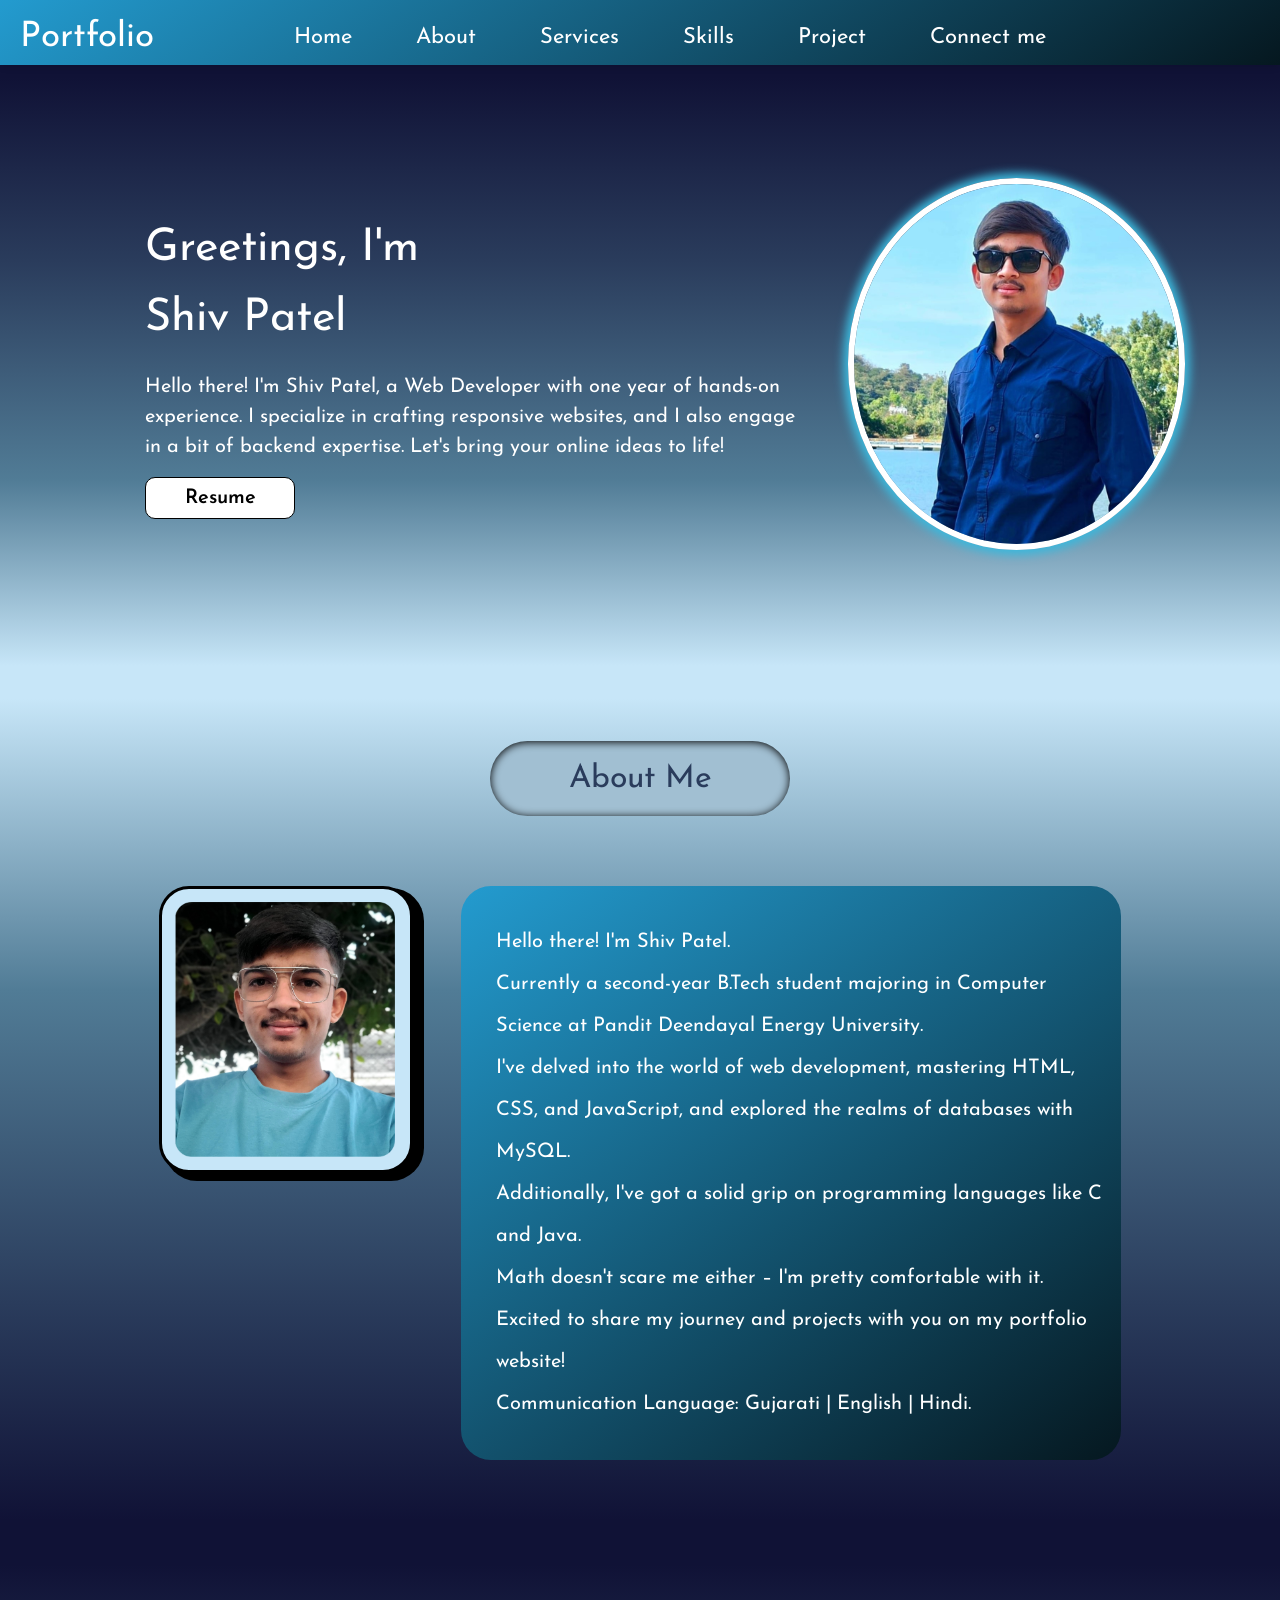
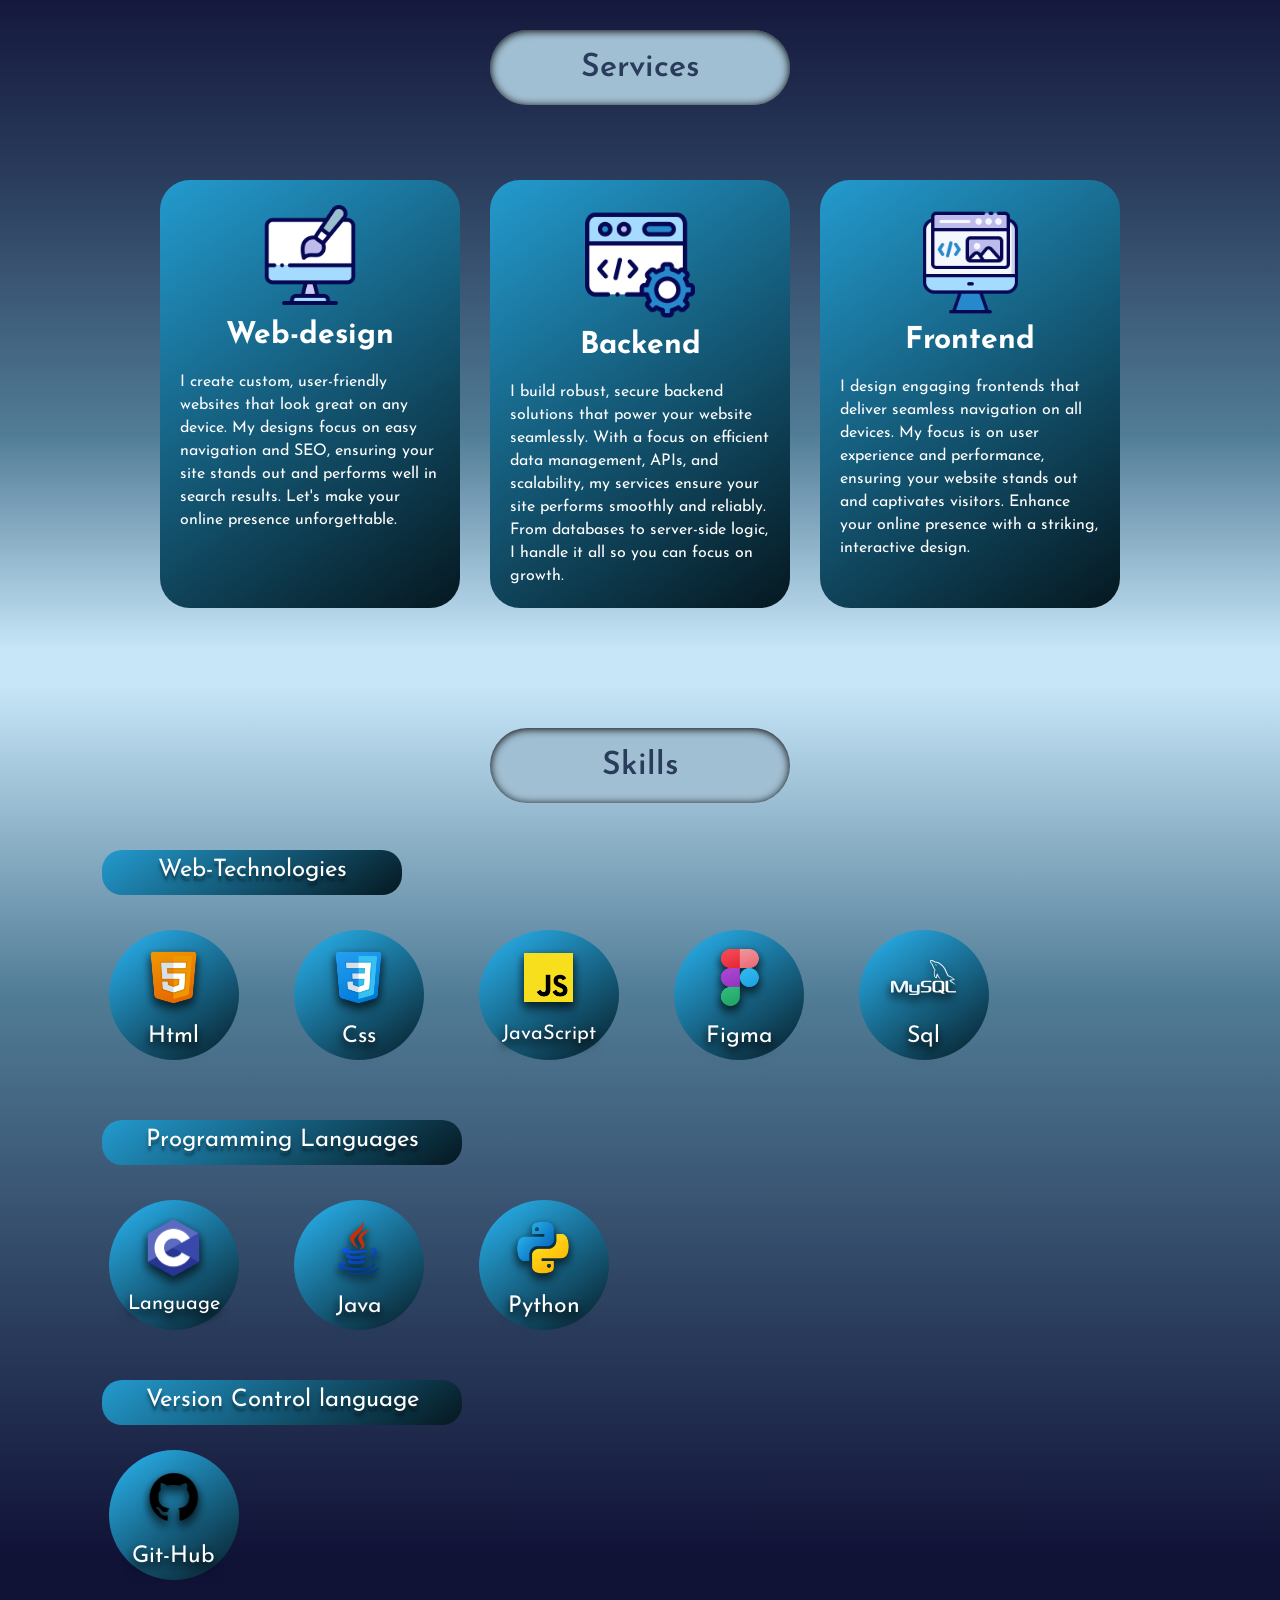
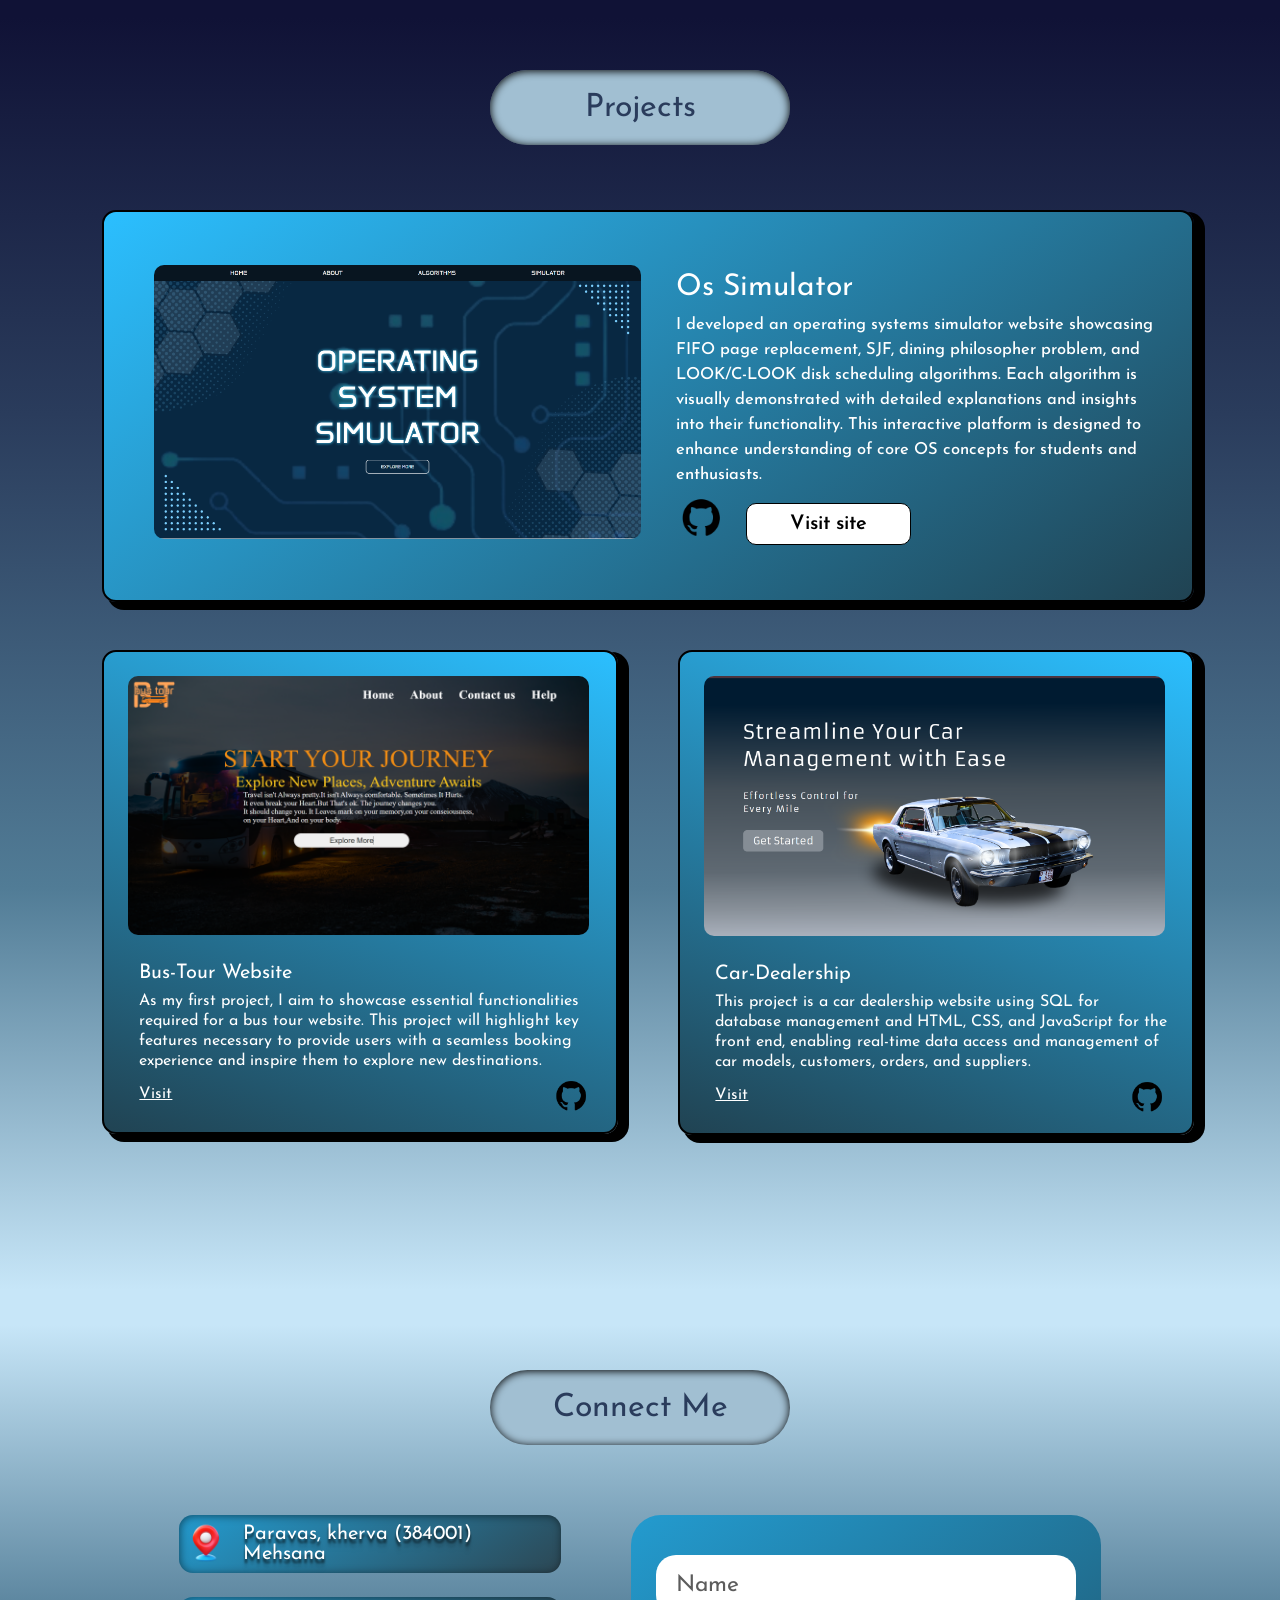
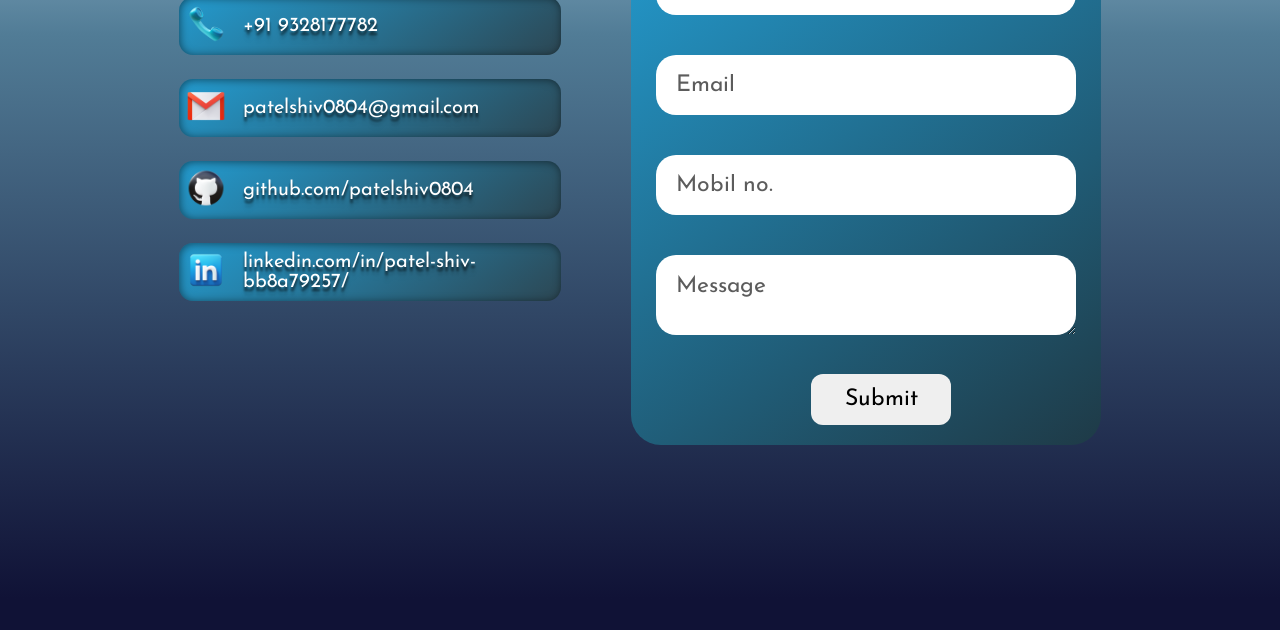
==== commit dbbfdaa3: "i added the frontend,backend info.." ====
--- a/index.html
+++ b/index.html
@@ -129,11 +129,11 @@
 
                 <div class="card2_text">
                     <h2>Backend</h2>
-                    <p>I create custom, user-friendly websites that look great on any device. My designs focus on easy
-                        navigation and SEO,
-                        ensuring your site stands out and performs well in search results. Let's make your online
-                        presence unforgettable.
-                    </p>
+                    <p>I build robust, secure backend solutions that power your website seamlessly. With a focus on
+                        efficient data management,
+                        APIs, and scalability, my services ensure your site performs smoothly and reliably. From
+                        databases to server-side logic,
+                        I handle it all so you can focus on growth.</p>
                 </div>
             </div>
 
@@ -146,10 +146,11 @@
 
                 <div class="card3_text">
                     <h2>Frontend</h2>
-                    <p>I create custom, user-friendly websites that look great on any device. My designs focus on easy
-                        navigation and SEO,
-                        ensuring your site stands out and performs well in search results. Let's make your online
-                        presence unforgettable.
+                    <p>I design engaging frontends that deliver seamless navigation on all devices. My focus is on user
+                        experience and
+                        performance, ensuring your website stands out and captivates visitors. Enhance your online
+                        presence with a striking,
+                        interactive design.
                     </p>
                 </div>
             </div>
@@ -410,7 +411,9 @@
                 </div>
 
                 <div class="phone_info">
-                    <p>+91 9328177782</p>
+                    <a href="tel:+919328177782">
+                        <p>+91 9328177782</p>
+                    </a>
                 </div>
             </div>
 
--- a/style.css
+++ b/style.css
@@ -29,14 +29,10 @@
 
 .navbar {
     display: flex;
-
     position: sticky;
     top: 0;
     z-index: 1000;
-
-    /* background-color: #333; */
     background: linear-gradient(145deg, #239BCF 0%, #000 118%);
-
     width: 100%;
     box-shadow: 0 4px 6px -1px rgba(0, 0, 0, 0.1);
     padding: 10px 0;
@@ -52,9 +48,7 @@
     margin-left: 50px;
     font-size: 40px;
     list-style-type: none;
-    /* Remove bullet points */
     padding: 0;
-    /* Remove default padding */
 }
 
 .nav_text {
@@ -71,10 +65,11 @@
 }
 
 .nav_text a:hover {
-    /* color: rgb(24, 24, 91); */
     color: rgb(40 177 237);
-    /* Change the color on hover if desired */
-}
+}
+
+
+
 
 .middle .upper {
     font-size: 52px;
@@ -2719,6 +2714,11 @@
 
 }
 
+.phone_info a {
+    text-decoration: none;
+    color: inherit;
+}
+
 .location_info p,
 .phone_info p,
 .gmail_info p,
@@ -2730,7 +2730,6 @@
     filter: drop-shadow(0px 4px 1px rgba(0, 0, 0, 0.25)) drop-shadow(0px 4px 1px rgba(0, 0, 0, 0.25)) drop-shadow(0px 4px 1px rgba(0, 0, 0, 0.25));
 }
 
-
 .sixth .sixth_info_right .message_box {
     width: 530px;
     /* height: 634px; */
@@ -2753,7 +2752,6 @@
     font-size: 26px;
     padding-left: 20px;
     color: #000;
-
 }
 
 .sixth .sixth_info_right .message_box input::placeholder {
@@ -2776,8 +2774,6 @@
     max-height: 120px;
     min-height: 50px;
     resize: vertical;
-
-
 }
 
 .sixth .sixth_info_right .message_box textarea::placeholder {
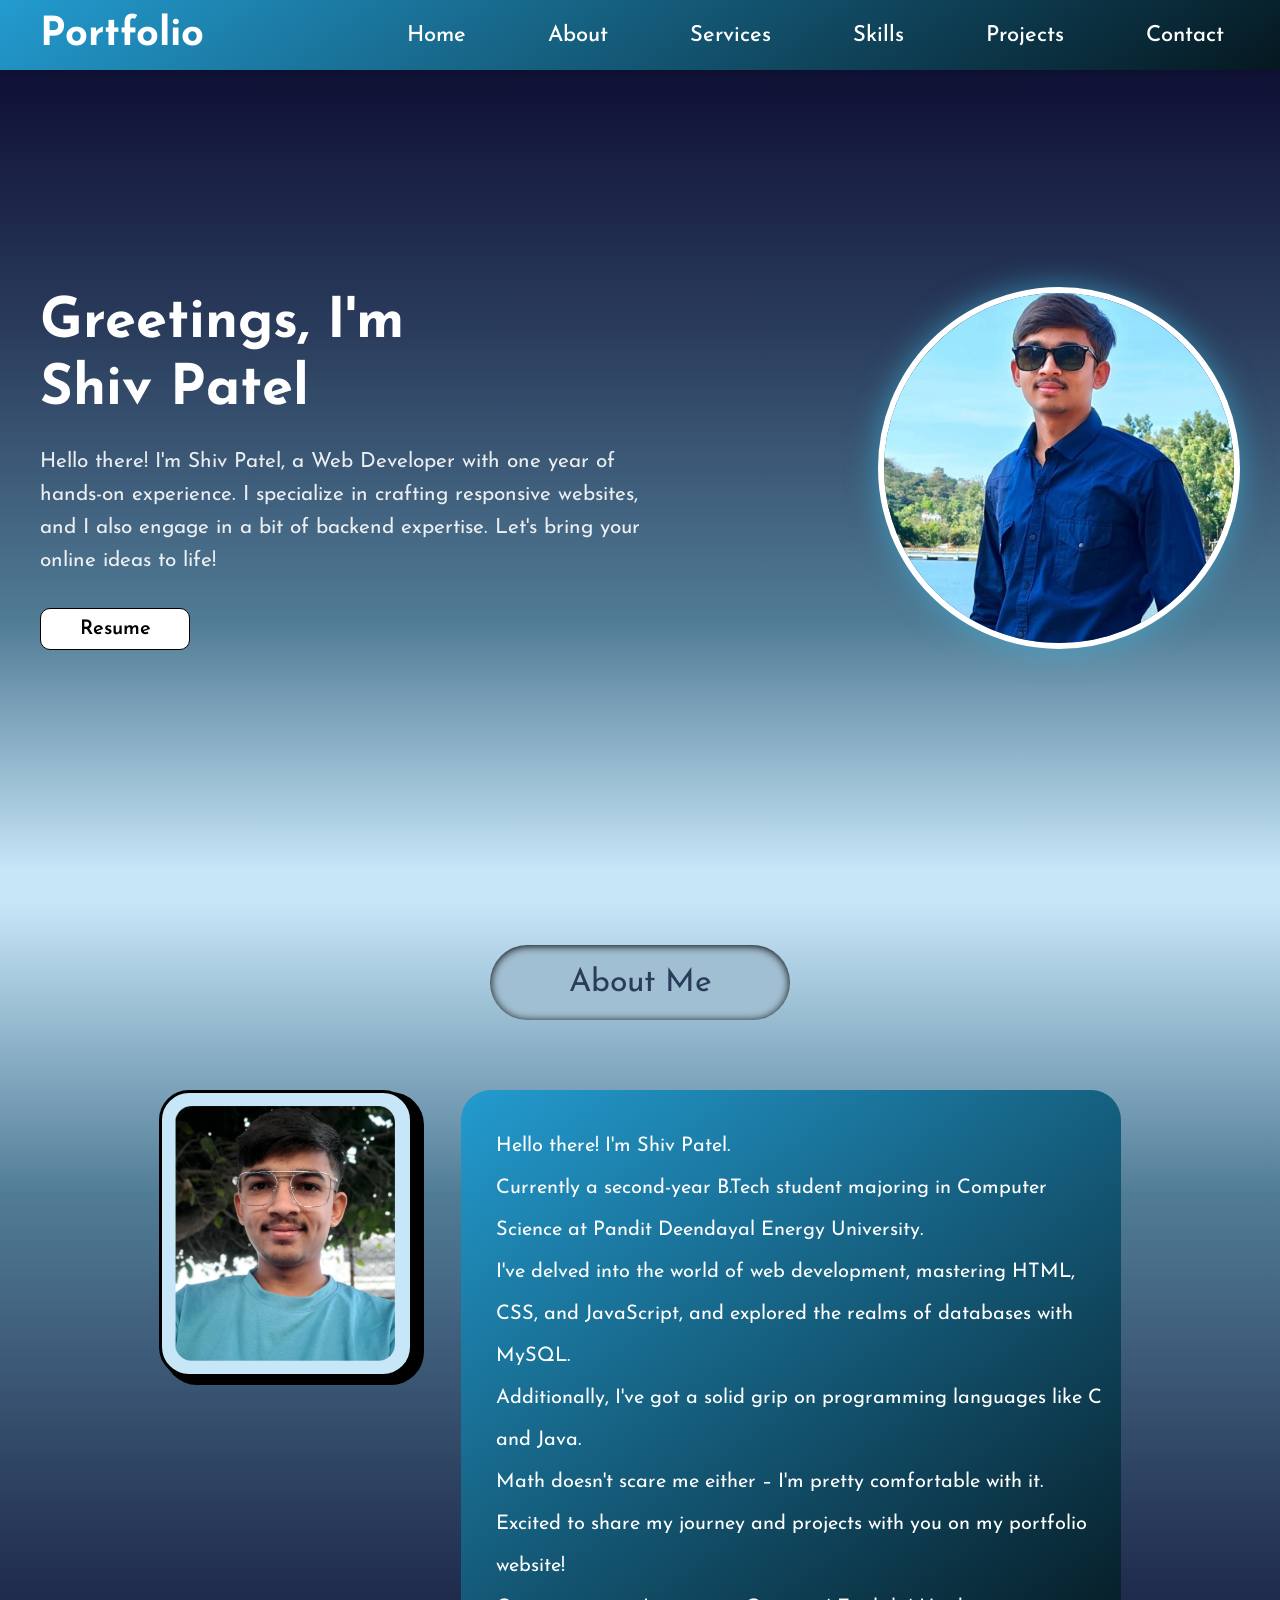
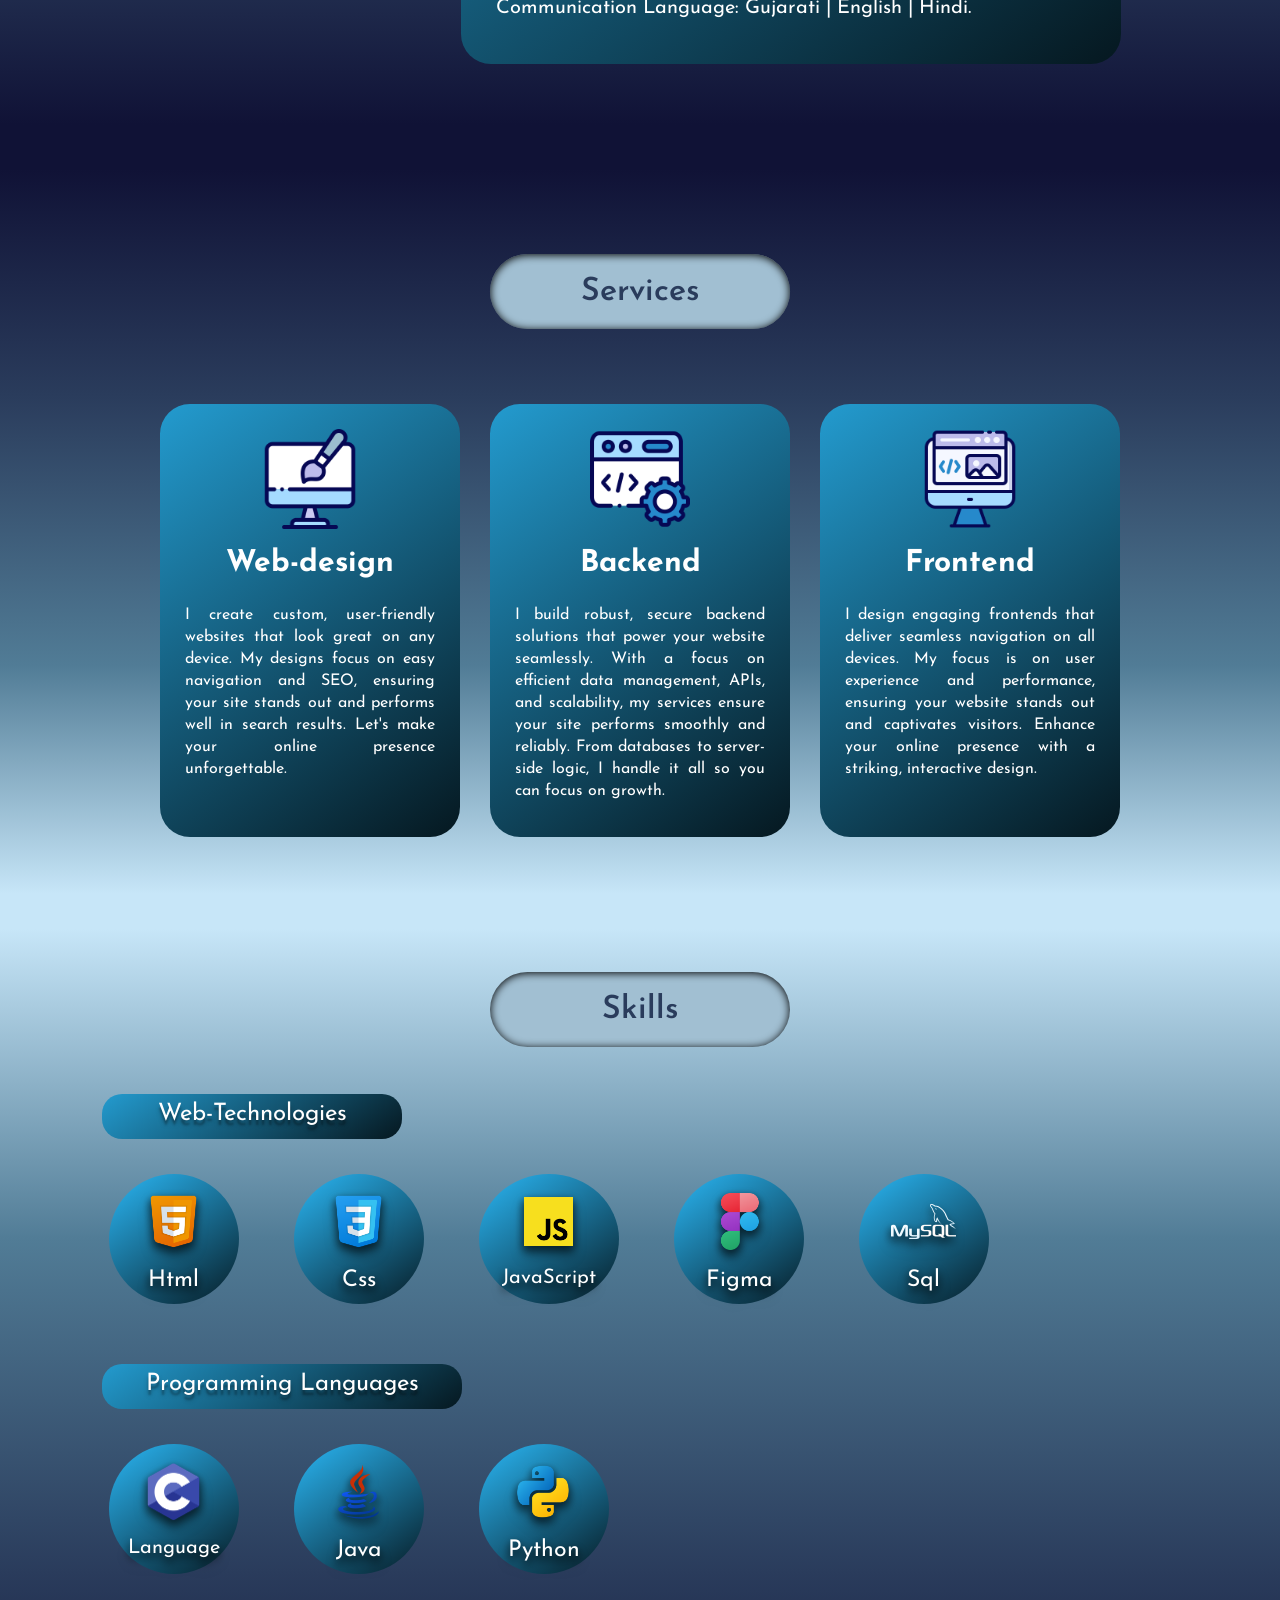
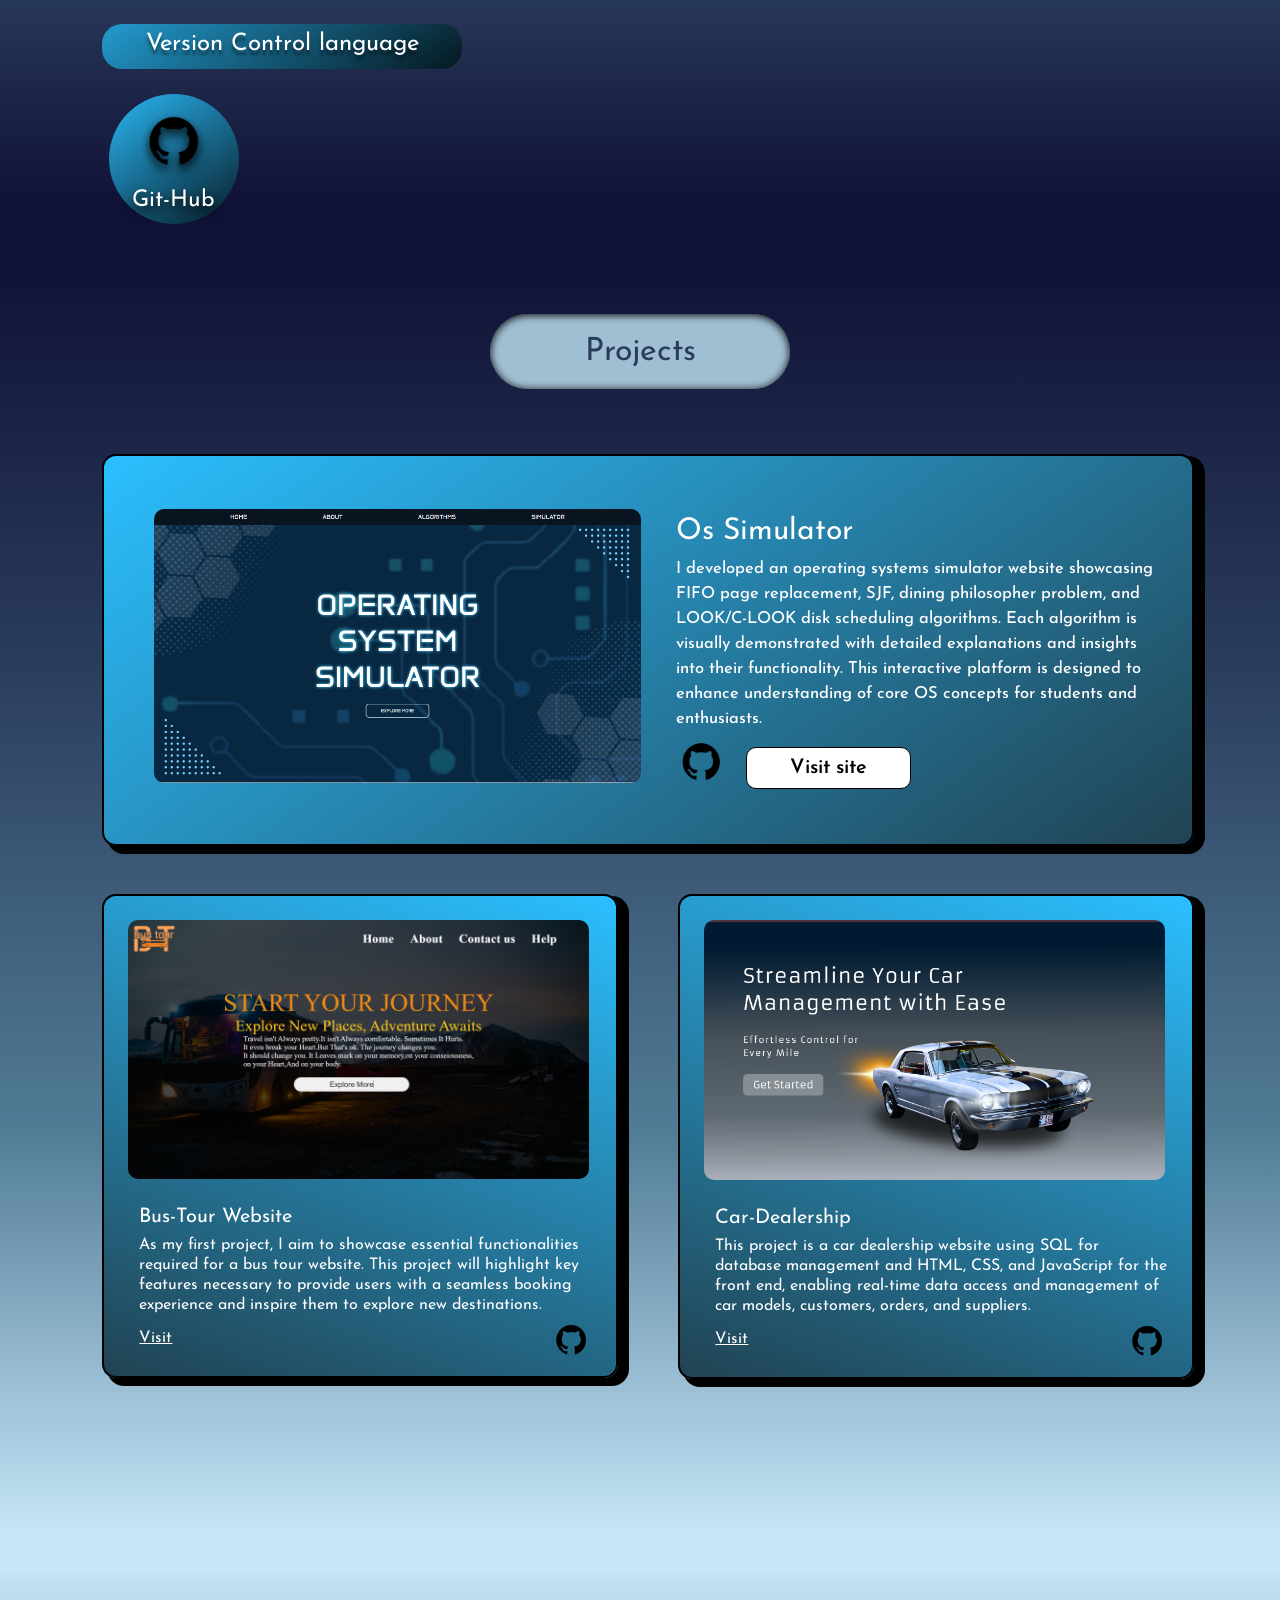
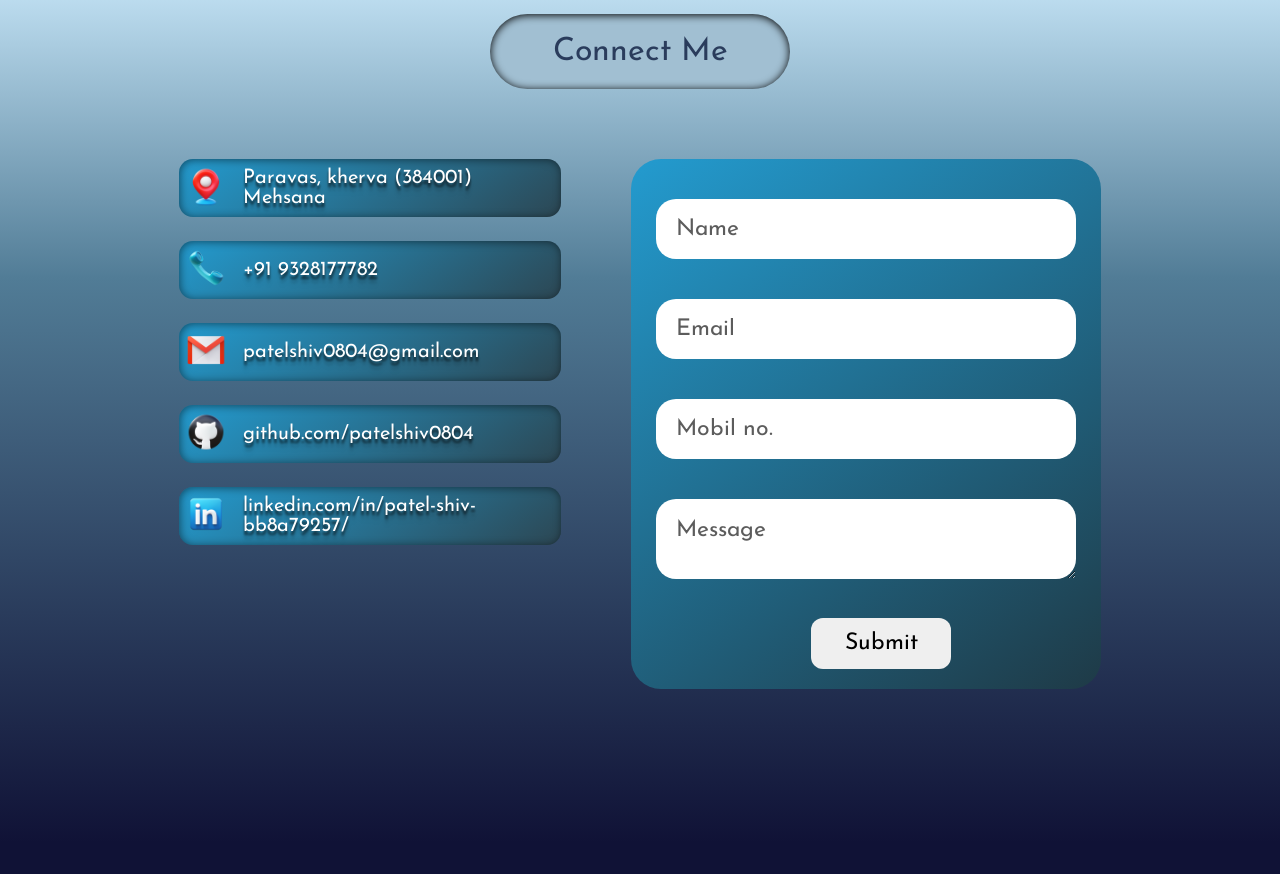
==== commit 7d8a648b: "i have did the responsive for mobile" ====
--- a/index.html
+++ b/index.html
@@ -13,7 +13,7 @@
 </head>
 
 <body>
-    <div class="navbar">
+    <!-- <div class="navbar">
         <nav>
             <ul>Portfolio</ul>
             <div class="nav_text">
@@ -25,10 +25,75 @@
                 <a class="hover" href="#connect">Connect me</a>
             </div>
         </nav>
-    </div>
+    </div> -->
+
+    <div class="desktop-navbar">
+        <nav class="desktop-nav">
+            <a href="#" class="logo">Portfolio</a>
+            <div class="desktop-nav-links">
+                <a href="#home">Home</a>
+                <a href="#about">About</a>
+                <a href="#services">Services</a>
+                <a href="#skills">Skills</a>
+                <a href="#projects">Projects</a>
+                <a href="#contact">Contact</a>
+            </div>
+        </nav>
+    </div>
+
+    <!-- Mobile Bottom Navbar -->
+    <div class="mobile-navbar">
+        <div class="mobile-nav-container">
+            <a href="#navbar" class="mobile-nav-item active" data-section="home">
+                <svg class="nav-icon" viewBox="0 0 24 24" fill="currentColor">
+                    <path d="M10 20v-6h4v6h5v-8h3L12 3 2 12h3v8z" />
+                </svg>
+                <span class="nav-text">Home</span>
+            </a>
+
+            <a href="#about" class="mobile-nav-item" data-section="about">
+                <svg class="nav-icon" viewBox="0 0 24 24" fill="currentColor">
+                    <path
+                        d="M12 2C6.48 2 2 6.48 2 12s4.48 10 10 10 10-4.48 10-10S17.52 2 12 2zm-2 15l-5-5 1.41-1.41L10 14.17l7.59-7.59L19 8l-9 9z" />
+                </svg>
+                <span class="nav-text">About</span>
+            </a>
+
+            <a href="#service" class="mobile-nav-item" data-section="services">
+                <svg class="nav-icon" viewBox="0 0 24 24" fill="currentColor">
+                    <path
+                        d="M19 3H5c-1.1 0-2 .9-2 2v14c0 1.1.9 2 2 2h14c1.1 0 2-.9 2-2V5c0-1.1-.9-2-2-2zm-5 14H7v-2h7v2zm3-4H7v-2h10v2zm0-4H7V7h10v2z" />
+                </svg>
+                <span class="nav-text">Services</span>
+            </a>
+
+            <a href="#skill" class="mobile-nav-item" data-section="skills">
+                <svg class="nav-icon" viewBox="0 0 24 24" fill="currentColor">
+                    <path
+                        d="M20 3H4c-1.1 0-2 .9-2 2v11c0 1.1.9 2 2 2h3l-1 1v2h12v-2l-1-1h3c1.1 0 2-.9 2-2V5c0-1.1-.9-2-2-2zm-1 13H5V5h14v11z" />
+                </svg>
+                <span class="nav-text">Skills</span>
+            </a>
+
+            <a href="#project" class="mobile-nav-item" data-section="projects">
+                <svg class="nav-icon" viewBox="0 0 24 24" fill="currentColor">
+                    <path
+                        d="M20 6h-2.18c.11-.31.18-.65.18-1a2.996 2.996 0 0 0-5.5-1.65l-.5.67-.5-.68C10.96 2.54 10.05 2 9 2 7.34 2 6 3.34 6 5c0 .35.07.69.18 1H4c-1.11 0-1.99.89-1.99 2L2 19c0 1.11.89 2 2 2h16c1.11 0 2-.89 2-2V8c0-1.11-.89-2-2-2zm-5-2c.55 0 1 .45 1 1s-.45 1-1 1-1-.45-1-1 .45-1 1-1zM9 4c.55 0 1 .45 1 1s-.45 1-1 1-1-.45-1-1 .45-1 1-1z" />
+                </svg>
+                <span class="nav-text">Projects</span>
+            </a>
+
+            <a href="#connect" class="mobile-nav-item" data-section="contact">
+                <svg class="nav-icon" viewBox="0 0 24 24" fill="currentColor">
+                    <path
+                        d="M12 2C6.48 2 2 6.48 2 12s4.48 10 10 10 10-4.48 10-10S17.52 2 12 2zm-2 15l-5-5 1.41-1.41L10 14.17l7.59-7.59L19 8l-9 9z" />
+                </svg>
+                <span class="nav-text">Contact</span>
+            </a>
+        </div>
+    </div>
+
     <div id="navbar" class="first">
-
-
         <div class="middle">
 
             <div class="info">
@@ -45,7 +110,7 @@
                     </p>
                 </div>
                 <div class="btn">
-                    <a href="Shiv Patel resume.pdf"><button class="button2">Resume</button></a>
+                    <a href="shiv_patel_resume_22BCP317.pdf"><button class="button2">Resume</button></a>
                 </div>
             </div>
 
@@ -156,8 +221,6 @@
             </div>
 
         </div>
-
-
     </div>
 
 
@@ -299,7 +362,7 @@
         <div class="projects">
             <div class="project1">
                 <div class="project1_img">
-                    <a href="#"><img src="photo/os_simulator.png" alt=""></a>
+                    <a href="https://patelshiv0804.github.io/OS/"><img src="photo/os_simulator.png" alt=""></a>
                 </div>
 
                 <div class="project1_half">
@@ -333,7 +396,7 @@
                 <div class="project2">
 
                     <div class="project2_img">
-                        <a href="#"><img src="photo/bus_website.png" alt=""></a>
+                        <a href="https://github.com/patelshiv0804/newrepo"><img src="photo/bus_website.png" alt=""></a>
                     </div>
 
                     <div class="project2_heading">
@@ -358,7 +421,8 @@
 
                 <div class="project3">
                     <div class="project3_img">
-                        <a href="#"><img src="photo/car_dealership.png" alt=""></a>
+                        <a href="https://github.com/patelshiv0804/car_dealership_project/tree/main/main_files"><img
+                                src="photo/car_dealership.png" alt=""></a>
                     </div>
 
                     <div class="project3_heading">
--- a/style.css
+++ b/style.css
@@ -69,16 +69,323 @@
 }
 
 
-
-
-.middle .upper {
+.desktop-navbar {
+    display: flex;
+    position: sticky;
+    top: 0;
+    z-index: 1000;
+    background: linear-gradient(145deg, #239BCF 0%, #000 118%);
+    width: 100%;
+    box-shadow: 0 4px 6px -1px rgba(0, 0, 0, 0.1);
+    padding: 15px 0;
+    backdrop-filter: blur(10px);
+}
+
+.desktop-nav {
+    display: flex;
+    justify-content: space-between;
+    align-items: center;
+    width: 100%;
+    max-width: 1200px;
+    margin: 0 auto;
+    padding: 0 20px;
+}
+
+.logo {
+    font-size: clamp(24px, 4vw, 40px);
+    font-weight: bold;
+    color: white;
+    text-decoration: none;
+    position: relative;
+    transition: all 0.3s ease;
+}
+
+.logo::after {
+    content: '';
+    position: absolute;
+    bottom: -5px;
+    left: 0;
+    width: 0;
+    height: 3px;
+    background: linear-gradient(90deg, #28b1ed, #239BCF);
+    transition: width 0.3s ease;
+}
+
+.logo:hover::after {
+    width: 100%;
+}
+
+.desktop-nav-links {
+    display: flex;
+    gap: clamp(20px, 5vw, 50px);
+    align-items: center;
+}
+
+.desktop-nav-links a {
+    text-decoration: none;
+    color: white;
+    font-size: clamp(16px, 2.5vw, 22px);
+    font-weight: 500;
+    position: relative;
+    padding: 8px 16px;
+    border-radius: 25px;
+    transition: all 0.4s cubic-bezier(0.25, 0.46, 0.45, 0.94);
+    overflow: hidden;
+}
+
+.desktop-nav-links a::before {
+    content: '';
+    position: absolute;
+    top: 0;
+    left: -100%;
+    width: 100%;
+    height: 100%;
+    background: linear-gradient(90deg, transparent, rgba(40, 177, 237, 0.3), transparent);
+    transition: left 0.5s ease;
+}
+
+.desktop-nav-links a::after {
+    content: '';
+    position: absolute;
+    bottom: 0;
+    left: 50%;
+    width: 0;
+    height: 2px;
+    background: linear-gradient(90deg, #28b1ed, #239BCF);
+    transition: all 0.3s ease;
+    transform: translateX(-50%);
+}
+
+.desktop-nav-links a:hover {
+    color: #28b1ed;
+    transform: translateY(-2px);
+    box-shadow: 0 5px 15px rgba(40, 177, 237, 0.3);
+}
+
+.desktop-nav-links a:hover::before {
+    left: 100%;
+}
+
+.desktop-nav-links a:hover::after {
+    width: 80%;
+}
+
+/* Mobile Bottom Navbar */
+.mobile-navbar {
+    display: none;
+    position: fixed;
+    bottom: 0;
+    left: 0;
+    right: 0;
+    z-index: 1000;
+    background: linear-gradient(145deg, #239BCF 0%, #000 100%);
+    padding: 10px 20px 20px 20px;
+    border-radius: 20px 20px 0 0;
+    box-shadow: 0 -10px 30px rgba(0, 0, 0, 0.3);
+    backdrop-filter: blur(20px);
+    animation: slideUp 0.5s ease;
+}
+
+@keyframes slideUp {
+    from {
+        transform: translateY(100%);
+        opacity: 0;
+    }
+
+    to {
+        transform: translateY(0);
+        opacity: 1;
+    }
+}
+
+.mobile-nav-container {
+    display: flex;
+    justify-content: space-around;
+    align-items: center;
+    max-width: 400px;
+    margin: 0 auto;
+}
+
+.mobile-nav-item {
+    display: flex;
+    flex-direction: column;
+    align-items: center;
+    text-decoration: none;
+    color: white;
+    transition: all 0.3s cubic-bezier(0.25, 0.46, 0.45, 0.94);
+    padding: 8px 12px;
+    border-radius: 15px;
+    position: relative;
+    overflow: hidden;
+    perspective: 1000px;
+    min-width: 50px;
+}
+
+.mobile-nav-item::before {
+    content: '';
+    position: absolute;
+    top: 0;
+    left: 0;
+    right: 0;
+    bottom: 0;
+    background: linear-gradient(45deg, rgba(40, 177, 237, 0.2), transparent);
+    border-radius: 15px;
+    opacity: 0;
+    transition: opacity 0.3s ease;
+}
+
+.nav-icon {
+    width: 24px;
+    height: 24px;
+    margin-bottom: 4px;
+    transition: all 0.4s cubic-bezier(0.25, 0.46, 0.45, 0.94);
+    transform-style: preserve-3d;
+    filter: drop-shadow(0 2px 4px rgba(0, 0, 0, 0.2));
+}
+
+.nav-text {
+    font-size: 10px;
+    font-weight: 500;
+    opacity: 0.8;
+    transition: all 0.3s ease;
+    text-transform: uppercase;
+    letter-spacing: 0.5px;
+}
+
+/* 3D Hover Effects */
+.mobile-nav-item:hover {
+    transform: translateY(-8px) scale(1.05);
+    box-shadow: 0 10px 25px rgba(35, 155, 207, 0.4);
+}
+
+.mobile-nav-item:hover::before {
+    opacity: 1;
+}
+
+.mobile-nav-item:hover .nav-icon {
+    transform: rotateY(360deg) scale(1.2);
+    filter: drop-shadow(0 4px 8px rgba(35, 155, 207, 0.6));
+    color: #28b1ed;
+}
+
+.mobile-nav-item:hover .nav-text {
+    opacity: 1;
+    transform: translateY(-2px);
+    color: #28b1ed;
+    text-shadow: 0 2px 4px rgba(0, 0, 0, 0.3);
+}
+
+/* Active state */
+.mobile-nav-item.active {
+    background: rgba(40, 177, 237, 0.3);
+    transform: translateY(-4px);
+    box-shadow: 0 6px 15px rgba(35, 155, 207, 0.4);
+}
+
+.mobile-nav-item.active .nav-icon {
+    transform: scale(1.1);
+    filter: drop-shadow(0 3px 6px rgba(35, 155, 207, 0.5));
+    color: #28b1ed;
+}
+
+.mobile-nav-item.active .nav-text {
+    opacity: 1;
+    color: #28b1ed;
+    font-weight: 600;
+}
+
+/* Ripple effect */
+.mobile-nav-item::after {
+    content: '';
+    position: absolute;
+    top: 50%;
+    left: 50%;
+    width: 0;
+    height: 0;
+    background: rgba(40, 177, 237, 0.4);
+    border-radius: 50%;
+    transform: translate(-50%, -50%);
+    transition: width 0.4s ease, height 0.4s ease;
+}
+
+.mobile-nav-item:active::after {
+    width: 100px;
+    height: 100px;
+}
+
+/* Demo Content */
+.demo-content {
+    padding: 50px 20px 100px 20px;
+    text-align: center;
+    color: white;
+    max-width: 1200px;
+    margin: 0 auto;
+}
+
+.demo-content h1 {
+    font-size: clamp(2rem, 5vw, 3rem);
+    margin-bottom: 20px;
+    color: #fff;
+    text-shadow: 0 2px 4px rgba(0, 0, 0, 0.3);
+}
+
+.demo-content p {
+    font-size: clamp(1rem, 2.5vw, 1.2rem);
+    line-height: 1.6;
+    margin-bottom: 30px;
+    opacity: 0.9;
+}
+
+.demo-section {
+    margin: 100px 0;
+    padding: 50px 20px;
+    background: rgba(255, 255, 255, 0.1);
+    border-radius: 20px;
+    backdrop-filter: blur(10px);
+}
+
+/* Responsive Design */
+@media (max-width: 768px) {
+    .desktop-navbar {
+        display: none;
+    }
+
+    .mobile-navbar {
+        display: block;
+    }
+
+    .demo-content {
+        padding-bottom: 120px;
+    }
+}
+
+@media (max-width: 480px) {
+    .mobile-navbar {
+        padding: 8px 15px 15px 15px;
+    }
+
+    .mobile-nav-item {
+        padding: 6px 8px;
+        min-width: 45px;
+    }
+
+    .nav-icon {
+        width: 20px;
+        height: 20px;
+    }
+
+    .nav-text {
+        font-size: 9px;
+    }
+}
+
+/* .middle .upper {
     font-size: 52px;
     line-height: 70px;
 }
 
 .middle {
     margin-top: 180px;
-    /* max-width: 690px; */
     margin-left: 185px;
     height: 400px;
     display: flex;
@@ -103,22 +410,6 @@
     border-width: 6px;
     box-shadow: 0 0 10px 5px #3cb8dc;
 }
-
-/* .middle .btn button {
-    width: 200px;
-    height: 60px;
-    font-size: 25px;
-    margin-top: 20px;
-    border-radius: 40px;
-    color: black;
-    border-style: none;
-}
-
-.middle .btn button:hover {
-    cursor: pointer;
-} */
-
-
 
 .btn a {
     text-decoration: none;
@@ -165,7 +456,7 @@
     color: white;
     transition: 0.3s
 }
-
+ */
 
 
 /* .middle .btn button {
@@ -182,7 +473,7 @@
 
 
 
-
+/* 
 @media (max-width: 1440px) and (min-width: 1023px) {
     .navbar {
         flex-direction: row;
@@ -210,7 +501,7 @@
 
     .middle .about {
         font-size: 20px;
-        /* width: 520px; */
+       
         width: 51vw;
 
     }
@@ -222,7 +513,7 @@
     .middle .photo img {
         margin-left: 20px;
         margin-top: 0;
-        /* height: 350px; */
+        
         height: auto;
         width: 325px;
     }
@@ -262,7 +553,7 @@
 
     .middle .about {
         font-size: 17px;
-        /* width: 520px; */
+     
         width: 51vw;
         margin-top: 18px;
         line-height: 25px;
@@ -280,170 +571,485 @@
     .middle .photo img {
         margin-left: 20px;
         margin-top: 0;
-        /* height: 350px; */
         height: auto;
         width: 31vw;
     }
-
-}
-
-
-
-
-/* @media (max-width: 1023px) and (min-width: 769px) {
-    .navbar {
-        flex-direction: row;
-        align-items: center;
-    }
-
-    .nav_text {
-        margin-left: 20px;
-        gap: 30px;
-        font-size: 20px;
-    }
-
-    ul {
-        margin-left: 10px;
-        font-size: 30px;
-    }
-
+} */
+
+.container {
+    max-width: 1200px;
+    margin: 0 auto;
+    padding: 0 20px;
+}
+
+#navbar {
+    padding: 40px 0;
+    min-height: 80vh;
+    display: flex;
+    align-items: center;
+    justify-content: center;
+}
+
+.middle {
+    display: flex;
+    align-items: center;
+    justify-content: space-between;
+    gap: 60px;
+    width: 100%;
+    max-width: 1200px;
+}
+
+.info {
+    flex: 1;
+    max-width: 600px;
+}
+
+.upper {
+    font-size: 3.5rem;
+    line-height: 1.2;
+    margin-bottom: 20px;
+    font-weight: 700;
+}
+
+.gretting {
+    margin: 0;
+}
+
+.about {
+    font-size: 1.3rem;
+    line-height: 1.6;
+    margin: 20px 0 30px 0;
+    opacity: 0.9;
+}
+
+.btn a {
+    text-decoration: none;
+}
+
+.btn a:hover {
+    text-decoration: none;
+}
+
+.button2 {
+    height: 20px;
+    width: 150px;
+    justify-content: center;
+    display: flex;
+    align-items: center;
+    background-color: white;
+    color: black;
+    margin-top: 15px;
+    border-radius: 10px;
+    font-size: 20px;
+    font-weight: 600;
+    padding: 1em 2em;
+    cursor: pointer;
+    transition: all 0.3s ease-in-out;
+    border: 1px solid black;
+    box-shadow: 0 0 0 0 black;
+
+}
+
+.button2:hover {
+    transform: translateY(-4px) translateX(-2px);
+    box-shadow: 2px 5px 0 0 black;
+    background-color: #479bc1;
+    color: white;
+    text-decoration: none;
+    transition: 0.3s;
+}
+
+
+.button2:active {
+    transform: translateY(2px) translateX(1px);
+    box-shadow: 0 0 0 0 black;
+    background-color: #479bc1;
+    color: white;
+    transition: 0.3s
+}
+
+
+.photo {
+    flex-shrink: 0;
+}
+
+.photo img {
+    border-radius: 50%;
+    width: 350px;
+    height: 350px;
+    object-fit: cover;
+    border: 6px solid white;
+    box-shadow: 0 0 30px rgba(60, 184, 220, 0.6);
+    transition: transform 0.3s ease;
+}
+
+.photo img:hover {
+    transform: scale(1.05);
+}
+
+@media (max-width: 1024px) {
+    .middle {
+        gap: 40px;
+    }
+
+    .upper {
+        font-size: 3rem;
+    }
+
+    .about {
+        font-size: 1.2rem;
+    }
+
+    .photo img {
+        width: 300px;
+        height: 300px;
+    }
+}
+
+
+@media (max-width: 768px) {
     .middle {
         flex-direction: column;
-        align-items: center;
-        margin-left: 20px;
-        margin-top: 80px;
-    }
-
-    .middle .about {
         text-align: center;
-        font-size: 18px;
-    }
-
-    .middle .photo img {
-        margin-left: 0;
-        margin-top: 10px;
-        height: 300px;
-        width: 275px;
-    }
-
-    .middle .upper {
-        font-size: 38px;
-        text-align: center;
-    }
-
-    .middle .btn button {
-        width: 180px;
-        height: 55px;
-        font-size: 22px;
-    }
-} */
-
-/* @media (max-width: 992px) {
-    .navbar {
+        gap: 40px;
+        padding: 20px 0;
+    }
+
+    #navbar {
+        min-height: auto;
+    }
+
+    .info {
+        order: 2;
+        justify-content: center;
+        display: flex;
         flex-direction: column;
         align-items: center;
-    }
-
-    .nav_text {
-        margin-left: 0;
+
+    }
+
+    .photo {
+        order: 1;
+    }
+
+    .upper {
+        font-size: 2.5rem;
+    }
+
+    .about {
+        font-size: 1.1rem;
+        max-width: 100%;
+    }
+
+    .photo img {
+        width: 280px;
+        height: 280px;
+    }
+
+    #navbar {
+        padding: 20px 0;
+    }
+}
+
+/* Mobile Portrait */
+@media (max-width: 480px) {
+    .container {
+        padding: 0 15px;
+    }
+
+    .upper {
+        font-size: 2rem;
+        line-height: 1.3;
+    }
+
+    .about {
+        font-size: 1rem;
+        line-height: 1.5;
+        margin: 15px 0 25px 0;
+    }
+
+    .photo img {
+        width: 220px;
+        height: 220px;
+        border-width: 4px;
+    }
+
+    .button2 {
+        font-size: 1rem;
+        padding: 12px 25px;
+    }
+
+    .middle {
         gap: 30px;
+    }
+}
+
+/* Extra Small Devices */
+@media (max-width: 375px) {
+    .upper {
+        font-size: 1.8rem;
+    }
+
+    .about {
+        font-size: 0.95rem;
+    }
+
+    .photo img {
+        width: 200px;
+        height: 200px;
+    }
+
+    .button2 {
+        font-size: 0.9rem;
+        padding: 10px 20px;
+    }
+}
+
+/* Large Desktop */
+@media (min-width: 1440px) {
+    .upper {
+        font-size: 4rem;
+    }
+
+    .about {
+        font-size: 1.4rem;
+    }
+
+    .photo img {
+        width: 400px;
+        height: 400px;
+    }
+
+    .middle {
+        gap: 80px;
+    }
+}
+
+/* Ultra Wide Screens */
+@media (min-width: 1920px) {
+    .container {
+        max-width: 1400px;
+    }
+
+    .upper {
+        font-size: 4.5rem;
+    }
+
+    .about {
+        font-size: 1.5rem;
+    }
+
+    .photo img {
+        width: 450px;
+        height: 450px;
+    }
+
+    .middle {
+        gap: 100px;
+    }
+}
+
+
+
+
+
+.second {
+
+    /* background-color: black; */
+    background: linear-gradient(180deg, #c7e6f8 3.67%, #517c96 36.67%, #2a3c5c 72.1%, #101236 96.67%);
+    justify-content: center;
+    display: flex;
+    /* height: 100vh; */
+}
+
+.heading {
+    width: 300px;
+    height: 75px;
+    margin-top: 75px;
+    background-color: #A1BFD2;
+    justify-content: center;
+    display: flex;
+    position: absolute;
+    border-radius: 50px;
+
+    /* box-shadow: 5px 1px 37px rgb(0, 0, 0); */
+
+    box-shadow: inset 0px 1px 9px rgb(0, 0, 0);
+
+}
+
+.heading p {
+    font-size: 32px;
+    color: #2a3c5c;
+
+    text-align: center;
+    margin: auto;
+}
+
+.second {
+    background: linear-gradient(180deg, #c7e6f8 3.67%, #517c96 36.67%, #2a3c5c 72.1%, #101236 96.67%);
+    justify-content: center;
+    display: flex;
+}
+
+.heading {
+    width: 300px;
+    height: 75px;
+    margin-top: 75px;
+    background-color: #A1BFD2;
+    justify-content: center;
+    display: flex;
+    position: absolute;
+    border-radius: 50px;
+    box-shadow: inset 0px 1px 9px rgb(0, 0, 0);
+}
+
+.heading p {
+    font-size: 32px;
+    color: #2a3c5c;
+    text-align: center;
+    margin: auto;
+}
+
+/* .second_middle {
+    margin-top: 170px;
+    display: flex;
+}
+
+.second_middle .second_photo {
+    width: 266px;
+    height: fit-content;
+    margin-top: 50px;
+    background-color: #C7E6F8;
+    border-radius: 30px;
+    border: 3px solid #000;
+    box-shadow: 8px 5px 0 3px rgba(0, 0, 0, 1);
+}
+
+.second_middle .second_photo img {
+    width: 240px;
+    margin: 13px;
+    display: flex;
+    justify-content: center;
+}
+
+.second_middle .second_info {
+    margin-left: 48px;
+    margin-top: 50px;
+    background: linear-gradient(145deg, #239BCF 0%, #000 118%);
+    width: 818px;
+    height: 592px;
+    border-radius: 30px;
+    margin-bottom: 90px;
+}
+
+.information {
+    font-size: 24px;
+    margin: 50px;
+    width: 740px;
+    height: 482px;
+    line-height: 42px;
+}
+
+@media (max-width: 1440px) and (min-width: 1023px) {
+    .second_middle {
+        margin-top: 170px;
+        display: flex;
+    }
+
+    .second_middle .second_photo {
+        width: 248px;
+        height: fit-content;
+        margin-top: 50px;
+        background-color: #C7E6F8;
+        border-radius: 30px;
+        border: 3px solid #000;
+        box-shadow: 8px 5px 0 3px rgba(0, 0, 0, 1);
+    }
+
+    .second_middle .second_photo img {
+        width: 220px;
+        margin: 13px;
+    }
+
+    .second_middle .second_info {
+        margin-left: 48px;
+        margin-top: 50px;
+        background: linear-gradient(145deg, #239BCF 0%, #000 118%);
+        width: 660px;
+        height: auto;
+        border-radius: 30px;
+        margin-bottom: 90px;
+    }
+
+    .information {
         font-size: 20px;
-        flex-wrap: wrap;
+        margin: 35px;
+        width: 615px;
+        height: auto;
+        line-height: 42px;
+    }
+}
+
+@media (max-width: 1023px) and (min-width: 767px) {
+    .second_middle {
+        margin-top: 170px;
+        display: flex;
+    }
+
+    .heading p {
+        font-size: 25px;
+        color: #2a3c5c;
+        text-align: center;
+        margin: auto;
+        font-weight: 600;
+    }
+
+    .heading {
+        width: 230px;
+        height: 60px;
+        margin-top: 75px;
+        background-color: #A1BFD2;
         justify-content: center;
-    }
-
-    ul {
-        margin-left: 0;
-        font-size: 30px;
-    }
-
-    .middle {
-        flex-direction: column;
-        align-items: center;
-        margin-left: 0;
-        margin-top: 100px;
-    }
-
-    .middle .about {
-        text-align: center;
-        font-size: 18px;
-    }
-
-    .middle .photo img {
-        margin-left: 0;
-        margin-top: 20px;
-        height: 300px;
-        width: 275px;
-    }
-
-    .middle .upper {
-        font-size: 42px;
-        text-align: center;
-    }
-}
-
-
-@media (max-width: 576px) {
-    .navbar {
-        flex-direction: column;
-        align-items: center;
-    }
-
-    .nav_text {
-        margin-left: 0;
-        gap: 15px;
-        font-size: 18px;
-        flex-wrap: wrap;
-        justify-content: center;
-    }
-
-    ul {
-        margin-left: 0;
-        font-size: 25px;
-    }
-
-    .middle {
-        flex-direction: column;
-        align-items: center;
-        margin-left: 0;
+        display: flex;
+        position: absolute;
+        border-radius: 50px;
+        box-shadow: inset 0px 1px 9px rgb(0, 0, 0);
+    }
+
+    .second_middle .second_photo {
+        width: 205px;
+        height: fit-content;
         margin-top: 50px;
-    }
-
-    .middle .about {
-        text-align: center;
+        background-color: #C7E6F8;
+        border-radius: 30px;
+        border: 1px solid #000;
+        box-shadow: 8px 5px 0 3px rgba(0, 0, 0, 1);
+    }
+
+    .second_middle .second_photo img {
+        width: 180px;
+        margin: 12px;
+    }
+
+    .second_middle .second_info {
+        background: linear-gradient(145deg, #239BCF 0%, #000 118%);
+        width: 60vw;
+        height: auto;
+        border-radius: 30px;
+        margin-bottom: 90px;
+    }
+
+    .information {
         font-size: 16px;
-    }
-
-    .middle .photo img {
-        margin-left: 0;
-        margin-top: 20px;
-        height: 200px;
-        width: 175px;
-    }
-
-    .middle .upper {
-        font-size: 32px;
-        text-align: center;
-    }
-
-    .middle .btn button {
-        width: 150px;
-        height: 50px;
-        font-size: 20px;
+        margin: 25px;
+        width: 54vw;
+        height: auto;
+        line-height: 37px;
     }
 } */
 
-
-
-
-
-
-
-
-
-
 .second {
-
     /* background-color: black; */
     background: linear-gradient(180deg, #c7e6f8 3.67%, #517c96 36.67%, #2a3c5c 72.1%, #101236 96.67%);
     justify-content: center;
@@ -653,9 +1259,161 @@
     }
 }
 
-
-
-.third {
+/* Mobile devices (max-width: 767px) */
+@media (max-width: 767px) {
+    .second {
+        padding: 0 15px;
+    }
+
+    .heading {
+        width: 200px;
+        height: 50px;
+        margin-top: 50px;
+        background-color: #A1BFD2;
+        justify-content: center;
+        display: flex;
+        position: absolute;
+        border-radius: 50px;
+        box-shadow: inset 0px 1px 9px rgb(0, 0, 0);
+    }
+
+    .heading p {
+        font-size: 20px;
+        color: #2a3c5c;
+        text-align: center;
+        margin: auto;
+        font-weight: 600;
+    }
+
+    .second_middle {
+        margin-top: 120px;
+        display: flex;
+        flex-direction: column;
+        align-items: center;
+        width: 100%;
+    }
+
+    .second_middle .second_photo {
+        width: 150px;
+        height: fit-content;
+        margin-top: 20px;
+        margin-bottom: 20px;
+        background-color: #C7E6F8;
+        border-radius: 20px;
+        border: 2px solid #000;
+        box-shadow: 5px 3px 0 2px rgba(0, 0, 0, 1);
+    }
+
+    .second_middle .second_photo img {
+        width: 130px;
+        margin: 10px;
+    }
+
+    .second_middle .second_info {
+        margin-left: 0;
+        margin-top: 0;
+        background: linear-gradient(145deg, #239BCF 0%, #000 118%);
+        width: 90vw;
+        max-width: 350px;
+        height: auto;
+        border-radius: 20px;
+        margin-bottom: 50px;
+    }
+
+    .information {
+        font-size: 14px;
+        margin: 20px;
+        width: calc(100% - 40px);
+        height: auto;
+        line-height: 24px;
+    }
+}
+
+/* Extra small devices (max-width: 480px) */
+@media (max-width: 480px) {
+    .second {
+        padding: 0 10px;
+    }
+
+    .heading {
+        width: 180px;
+        height: 45px;
+        margin-top: 40px;
+    }
+
+    .heading p {
+        font-size: 18px;
+    }
+
+    .second_middle {
+        margin-top: 110px;
+    }
+
+    .second_middle .second_photo {
+        width: 130px;
+        border-radius: 15px;
+        box-shadow: 4px 2px 0 2px rgba(0, 0, 0, 1);
+    }
+
+    .second_middle .second_photo img {
+        width: 110px;
+        margin: 10px;
+    }
+
+    .second_middle .second_info {
+        width: 95vw;
+        max-width: 320px;
+        border-radius: 15px;
+        margin-bottom: 40px;
+    }
+
+    .information {
+        font-size: 13px;
+        margin: 15px;
+        width: calc(100% - 30px);
+        line-height: 22px;
+    }
+}
+
+/* Very small devices (max-width: 320px) */
+@media (max-width: 320px) {
+    .heading {
+        width: 160px;
+        height: 40px;
+        margin-top: 30px;
+    }
+
+    .heading p {
+        font-size: 16px;
+    }
+
+    .second_middle {
+        margin-top: 90px;
+    }
+
+    .second_middle .second_photo {
+        width: 110px;
+    }
+
+    .second_middle .second_photo img {
+        width: 90px;
+        margin: 10px;
+    }
+
+    .second_middle .second_info {
+        width: 98vw;
+        max-width: 280px;
+    }
+
+    .information {
+        font-size: 12px;
+        margin: 12px;
+        width: calc(100% - 24px);
+        line-height: 20px;
+    }
+}
+
+/* .third {
     background: linear-gradient(180deg,
             #101236 2.1%,
             #2a3c5c 32.6%,
@@ -664,7 +1422,6 @@
     height: 700px;
     display: flex;
     justify-content: center;
-
 }
 
 .third_heading {
@@ -696,34 +1453,24 @@
 }
 
 .third .services_card .card1 {
-    /* background: linear-gradient(300deg,
-            #465677 26%,
-            #4c6b88 56%,
-
-            #86BFD8 100%); */
     background: linear-gradient(145deg, #239BCF 0%, #000 118%);
     width: 400px;
     height: 395px;
     border-radius: 30px;
 }
 
-
 .third .services_card .card1 img {
-
     width: 120px;
     justify-content: center;
     display: flex;
     text-align: center;
     margin: auto;
     margin-top: 20px;
-
 }
 
 .third .services_card .card1 .card1_text {
     width: 350px;
     height: 190px;
-    /* background: rgb(31, 43, 72); */
-
     margin: 25px 24px 29px 24px;
     border-radius: 18px;
 }
@@ -738,11 +1485,7 @@
     font-size: 30px;
 }
 
-
-
-
 .third .services_card .card2 {
-
     background: linear-gradient(145deg, #239BCF 0%, #000 118%);
     width: 400px;
     height: 395px;
@@ -750,21 +1493,17 @@
 }
 
 .third .services_card .card2 img {
-
     width: 130px;
     justify-content: center;
     display: flex;
     text-align: center;
     margin: auto;
     margin-top: 30px;
-
 }
 
 .third .services_card .card2 .card2_text {
     width: 350px;
     height: 190px;
-    /* background: rgb(31, 43, 72); */
-
     margin: 10px 24px 29px 24px;
     border-radius: 18px;
 }
@@ -779,16 +1518,7 @@
     line-height: 23px;
 }
 
-
-
-
-
 .third .services_card .card3 {
-    /* background: linear-gradient(145deg,
-            #2B6577 26%,
-            #2D7899 56%,
-            #86BFD8 100%); */
-
     background: linear-gradient(145deg, #239BCF 0%, #000 118%);
     width: 400px;
     height: 395px;
@@ -803,14 +1533,11 @@
     text-align: center;
     margin: auto;
     margin-top: 30px;
-
 }
 
 .third .services_card .card3 .card3_text {
     width: 350px;
     height: 190px;
-    /* background: rgb(31, 43, 72); */
-
     margin: 20px 24px 29px 24px;
     border-radius: 18px;
 }
@@ -826,8 +1553,6 @@
 }
 
 @media (max-width: 1440px) and (min-width: 1023px) {
-
-
     .third .services_card {
         margin-top: 230px;
         position: absolute;
@@ -836,18 +1561,11 @@
     }
 
     .third .services_card .card1 {
-        /* background: linear-gradient(300deg,
-                #465677 26%,
-                #4c6b88 56%,
-    
-                #86BFD8 100%); */
         background: linear-gradient(145deg, #239BCF 0%, #000 118%);
         width: 300px;
-        /* height: 395px; */
         height: auto;
         border-radius: 30px;
     }
-
 
     .third .services_card .card1 img {
         width: 100px;
@@ -877,16 +1595,13 @@
     }
 
     .third .services_card .card2 {
-
         background: linear-gradient(145deg, #239BCF 0%, #000 118%);
         width: 300px;
-        /* height: 395px; */
         height: auto;
         border-radius: 30px;
     }
 
     .third .services_card .card2 img {
-
         width: 110px;
         justify-content: center;
         display: flex;
@@ -894,15 +1609,12 @@
         margin: auto;
         margin-top: 30px;
         margin-bottom: 10px;
-
     }
 
     .third .services_card .card2 .card2_text {
         width: 300px;
         height: auto;
-
         margin: auto;
-        /* margin: 25px; */
         border-radius: 18px;
     }
 
@@ -917,16 +1629,13 @@
     }
 
     .third .services_card .card3 {
-
         background: linear-gradient(145deg, #239BCF 0%, #000 118%);
         width: 300px;
-        /* height: 395px; */
         height: auto;
         border-radius: 30px;
     }
 
     .third .services_card .card3 img {
-        /* height: 120px; */
         height: auto;
         width: 105px;
         justify-content: center;
@@ -940,10 +1649,7 @@
     .third .services_card .card3 .card3_text {
         width: 300px;
         height: auto;
-
-        /* margin: 20px 24px 29px 24px; */
         margin: auto;
-        /* margin-top: 25px; */
         border-radius: 18px;
     }
 
@@ -959,7 +1665,6 @@
 }
 
 @media (max-width: 1023px) and (min-width: 767px) {
-
     .third {
         background: linear-gradient(180deg, #101236 2.1%, #2a3c5c 32.6%, #517c96 69.1%, #c7e6f8);
         height: 525px;
@@ -992,24 +1697,16 @@
         margin-top: 210px;
         position: absolute;
         display: flex;
-        /* gap: 22px; */
         gap: 17px;
         margin-right: 5px;
     }
 
     .third .services_card .card1 {
-        /* background: linear-gradient(300deg,
-                    #465677 26%,
-                    #4c6b88 56%,
-        
-                    #86BFD8 100%); */
         background: linear-gradient(145deg, #239BCF 0%, #000 118%);
         width: 235px;
-        /* height: 395px; */
         height: auto;
         border-radius: 30px;
     }
-
 
     .third .services_card .card1 img {
         width: 75px;
@@ -1044,16 +1741,13 @@
     }
 
     .third .services_card .card2 {
-
         background: linear-gradient(145deg, #239BCF 0%, #000 118%);
         width: 235px;
-        /* height: 395px; */
         height: auto;
         border-radius: 30px;
     }
 
     .third .services_card .card2 img {
-
         width: 75px;
         justify-content: center;
         display: flex;
@@ -1061,15 +1755,12 @@
         margin: auto;
         margin-top: 30px;
         margin-bottom: 10px;
-
     }
 
     .third .services_card .card2 .card2_text {
         width: 250px;
         height: auto;
-
         margin: auto;
-        /* margin: 25px; */
         border-radius: 18px;
     }
 
@@ -1089,16 +1780,13 @@
     }
 
     .third .services_card .card3 {
-
         background: linear-gradient(145deg, #239BCF 0%, #000 118%);
         width: 235px;
-        /* height: 395px; */
         height: auto;
         border-radius: 30px;
     }
 
     .third .services_card .card3 img {
-        /* height: 120px; */
         height: auto;
         width: 70px;
         justify-content: center;
@@ -1112,10 +1800,7 @@
     .third .services_card .card3 .card3_text {
         width: 250px;
         height: auto;
-
-        /* margin: 20px 24px 29px 24px; */
         margin: auto;
-        /* margin-top: 25px; */
         border-radius: 18px;
     }
 
@@ -1131,12 +1816,388 @@
         padding-left: 15px;
         padding-right: 15px;
         padding-bottom: 10px;
-        padding-top: 10px;
-    }
-
-}
-
-
+        padding-top : 10px;
+    }
+} */
+
+   .third {
+       background: linear-gradient(180deg,
+               #101236 2.1%,
+               #2a3c5c 32.6%,
+               #517c96 69.1%,
+               #c7e6f8);
+       min-height: 700px;
+       display: flex;
+       justify-content: center;
+       position: relative;
+       padding: 20px;
+   }
+
+   .third_heading {
+       width: 300px;
+       height: 75px;
+       margin-top: 80px;
+       background-color: #A1BFD2;
+       justify-content: center;
+       display: flex;
+       position: absolute;
+       z-index: 1;
+       box-shadow: inset 0px 1px 9px rgb(0, 0, 0);
+       border-radius: 50px;
+   }
+
+   .third_heading p {
+       font-size: 32px;
+       color: #2a3c5c;
+       text-align: center;
+       margin: auto;
+       font-weight: 600;
+   }
+
+   .services_card {
+       margin-top: 260px;
+       position: absolute;
+       display: flex;
+       gap: 30px;
+       flex-wrap: wrap;
+       justify-content: center;
+   }
+
+   .services_card .card1,
+   .services_card .card2,
+   .services_card .card3 {
+       background: linear-gradient(145deg, #239BCF 0%, #000 118%);
+       width: 400px;
+       height: 395px;
+       border-radius: 30px;
+       display: flex;
+       flex-direction: column;
+       align-items: center;
+   }
+
+   .services_card .card1 img,
+   .services_card .card2 img,
+   .services_card .card3 img {
+       width: 120px;
+       height: auto;
+       margin-top: 20px;
+       margin-bottom: 20px;
+   }
+
+   .card1_text,
+   .card2_text,
+   .card3_text {
+       width: 350px;
+       height: auto;
+       margin: 0 24px 29px 24px;
+       border-radius: 18px;
+       flex-grow: 1;
+       display: flex;
+       flex-direction: column;
+       justify-content: flex-start;
+   }
+
+   .card1_text h2,
+   .card2_text h2,
+   .card3_text h2 {
+       text-align: center;
+       font-size: 30px;
+       margin-bottom: 10px;
+   }
+
+   .card1_text p,
+   .card2_text p,
+   .card3_text p {
+       padding: 20px;
+       line-height: 23px;
+       text-align: justify;
+   }
+
+   /* Desktop and Large Screens */
+   @media (max-width: 1440px) and (min-width: 1024px) {
+       .services_card {
+           margin-top: 230px;
+           gap: 30px;
+       }
+
+       .services_card .card1,
+       .services_card .card2,
+       .services_card .card3 {
+           width: 300px;
+           height: auto;
+           min-height: 380px;
+       }
+
+       .services_card .card1 img,
+       .services_card .card2 img,
+       .services_card .card3 img {
+           width: 100px;
+           margin-top: 25px;
+           margin-bottom: 15px;
+       }
+
+       .card1_text,
+       .card2_text,
+       .card3_text {
+           width: 280px;
+           margin: 0 10px 20px 10px;
+       }
+
+       .card1_text p,
+       .card2_text p,
+       .card3_text p {
+           padding: 15px;
+           line-height: 22px;
+       }
+   }
+
+   /* Tablet */
+   @media (max-width: 1023px) and (min-width: 768px) {
+       .third {
+           min-height: 600px;
+       }
+
+       .third_heading {
+           width: 230px;
+           height: 60px;
+           margin-top: 60px;
+       }
+
+       .third_heading p {
+           font-size: 26px;
+       }
+
+       .services_card {
+           margin-top: 180px;
+           gap: 17px;
+       }
+
+       .services_card .card1,
+       .services_card .card2,
+       .services_card .card3 {
+           width: 235px;
+           height: auto;
+           min-height: 320px;
+       }
+
+       .services_card .card1 img,
+       .services_card .card2 img,
+       .services_card .card3 img {
+           width: 75px;
+           margin-top: 20px;
+           margin-bottom: 15px;
+       }
+
+       .card1_text,
+       .card2_text,
+       .card3_text {
+           width: 215px;
+           margin: 0 10px 15px 10px;
+       }
+
+       .card1_text h2,
+       .card2_text h2,
+       .card3_text h2 {
+           font-size: 24px;
+       }
+
+       .card1_text p,
+       .card2_text p,
+       .card3_text p {
+           padding: 15px 10px;
+           line-height: 18px;
+           font-size: 14px;
+       }
+   }
+
+   /* Mobile Large (480px - 767px) */
+   @media (max-width: 767px) and (min-width: 481px) {
+       .third {
+           min-height: 800px;
+           padding: 15px;
+       }
+
+       .third_heading {
+           width: 200px;
+           height: 55px;
+           margin-top: 40px;
+       }
+
+       .third_heading p {
+           font-size: 22px;
+       }
+
+       .services_card {
+           margin-top: 140px;
+           flex-direction: column;
+           gap: 20px;
+           align-items: center;
+       }
+
+       .services_card .card1,
+       .services_card .card2,
+       .services_card .card3 {
+           width: 280px;
+           height: auto;
+           min-height: 280px;
+       }
+
+       .services_card .card1 img,
+       .services_card .card2 img,
+       .services_card .card3 img {
+           width: 65px;
+           margin-top: 15px;
+           margin-bottom: 10px;
+       }
+
+       .card1_text,
+       .card2_text,
+       .card3_text {
+           width: 260px;
+           margin: 0 10px 15px 10px;
+       }
+
+       .card1_text h2,
+       .card2_text h2,
+       .card3_text h2 {
+           font-size: 22px;
+           margin-bottom: 8px;
+       }
+
+       .card1_text p,
+       .card2_text p,
+       .card3_text p {
+           padding: 12px 8px;
+           line-height: 16px;
+           font-size: 13px;
+       }
+   }
+
+   /* Mobile Small (320px - 480px) */
+   @media (max-width: 480px) {
+       .third {
+           min-height: 850px;
+           padding: 10px;
+       }
+
+       .third_heading {
+           width: 180px;
+           height: 50px;
+           margin-top: 30px;
+       }
+
+       .third_heading p {
+           font-size: 20px;
+       }
+
+       .services_card {
+           margin-top: 120px;
+           flex-direction: column;
+           gap: 15px;
+           align-items: center;
+       }
+
+       .services_card .card1,
+       .services_card .card2,
+       .services_card .card3 {
+           width: 250px;
+           height: auto;
+           min-height: 260px;
+       }
+
+       .services_card .card1 img,
+       .services_card .card2 img,
+       .services_card .card3 img {
+           width: 55px;
+           margin-top: 12px;
+           margin-bottom: 8px;
+       }
+
+       .card1_text,
+       .card2_text,
+       .card3_text {
+           width: 230px;
+           margin: 0 10px 12px 10px;
+       }
+
+       .card1_text h2,
+       .card2_text h2,
+       .card3_text h2 {
+           font-size: 20px;
+           margin-bottom: 5px;
+       }
+
+       .card1_text p,
+       .card2_text p,
+       .card3_text p {
+           padding: 10px 6px;
+           line-height: 15px;
+           font-size: 12px;
+       }
+   }
+
+   /* Extra Small Mobile (below 320px) */
+   @media (max-width: 319px) {
+       .third {
+           min-height: 900px;
+           padding: 8px;
+       }
+
+       .third_heading {
+           width: 160px;
+           height: 45px;
+           margin-top: 25px;
+       }
+
+       .third_heading p {
+           font-size: 18px;
+       }
+
+       .services_card {
+           margin-top: 100px;
+           flex-direction: column;
+           gap: 12px;
+           align-items: center;
+       }
+
+       .services_card .card1,
+       .services_card .card2,
+       .services_card .card3 {
+           width: 220px;
+           height: auto;
+           min-height: 240px;
+       }
+
+       .services_card .card1 img,
+       .services_card .card2 img,
+       .services_card .card3 img {
+           width: 50px;
+           margin-top: 10px;
+           margin-bottom: 6px;
+       }
+
+       .card1_text,
+       .card2_text,
+       .card3_text {
+           width: 200px;
+           margin: 0 10px 10px 10px;
+       }
+
+       .card1_text h2,
+       .card2_text h2,
+       .card3_text h2 {
+           font-size: 18px;
+           margin-bottom: 4px;
+       }
+
+       .card1_text p,
+       .card2_text p,
+       .card3_text p {
+           padding: 8px 5px;
+           line-height: 14px;
+           font-size: 11px;
+       }
+   }
 
 .fourth {
     background: linear-gradient(180deg, #c7e6f8 3.67%, #517c96 36.67%, #2a3c5c 72.1%, #101236 96.67%);
@@ -2010,6 +3071,7 @@
     left: 10%;
     position: absolute;
 }
+
 
 /* project 2  */
 .fifth .projects .project2 {
@@ -2074,8 +3136,6 @@
     position: absolute;
     right: 5%;
 }
-
-
 
 /* project 3  */
 
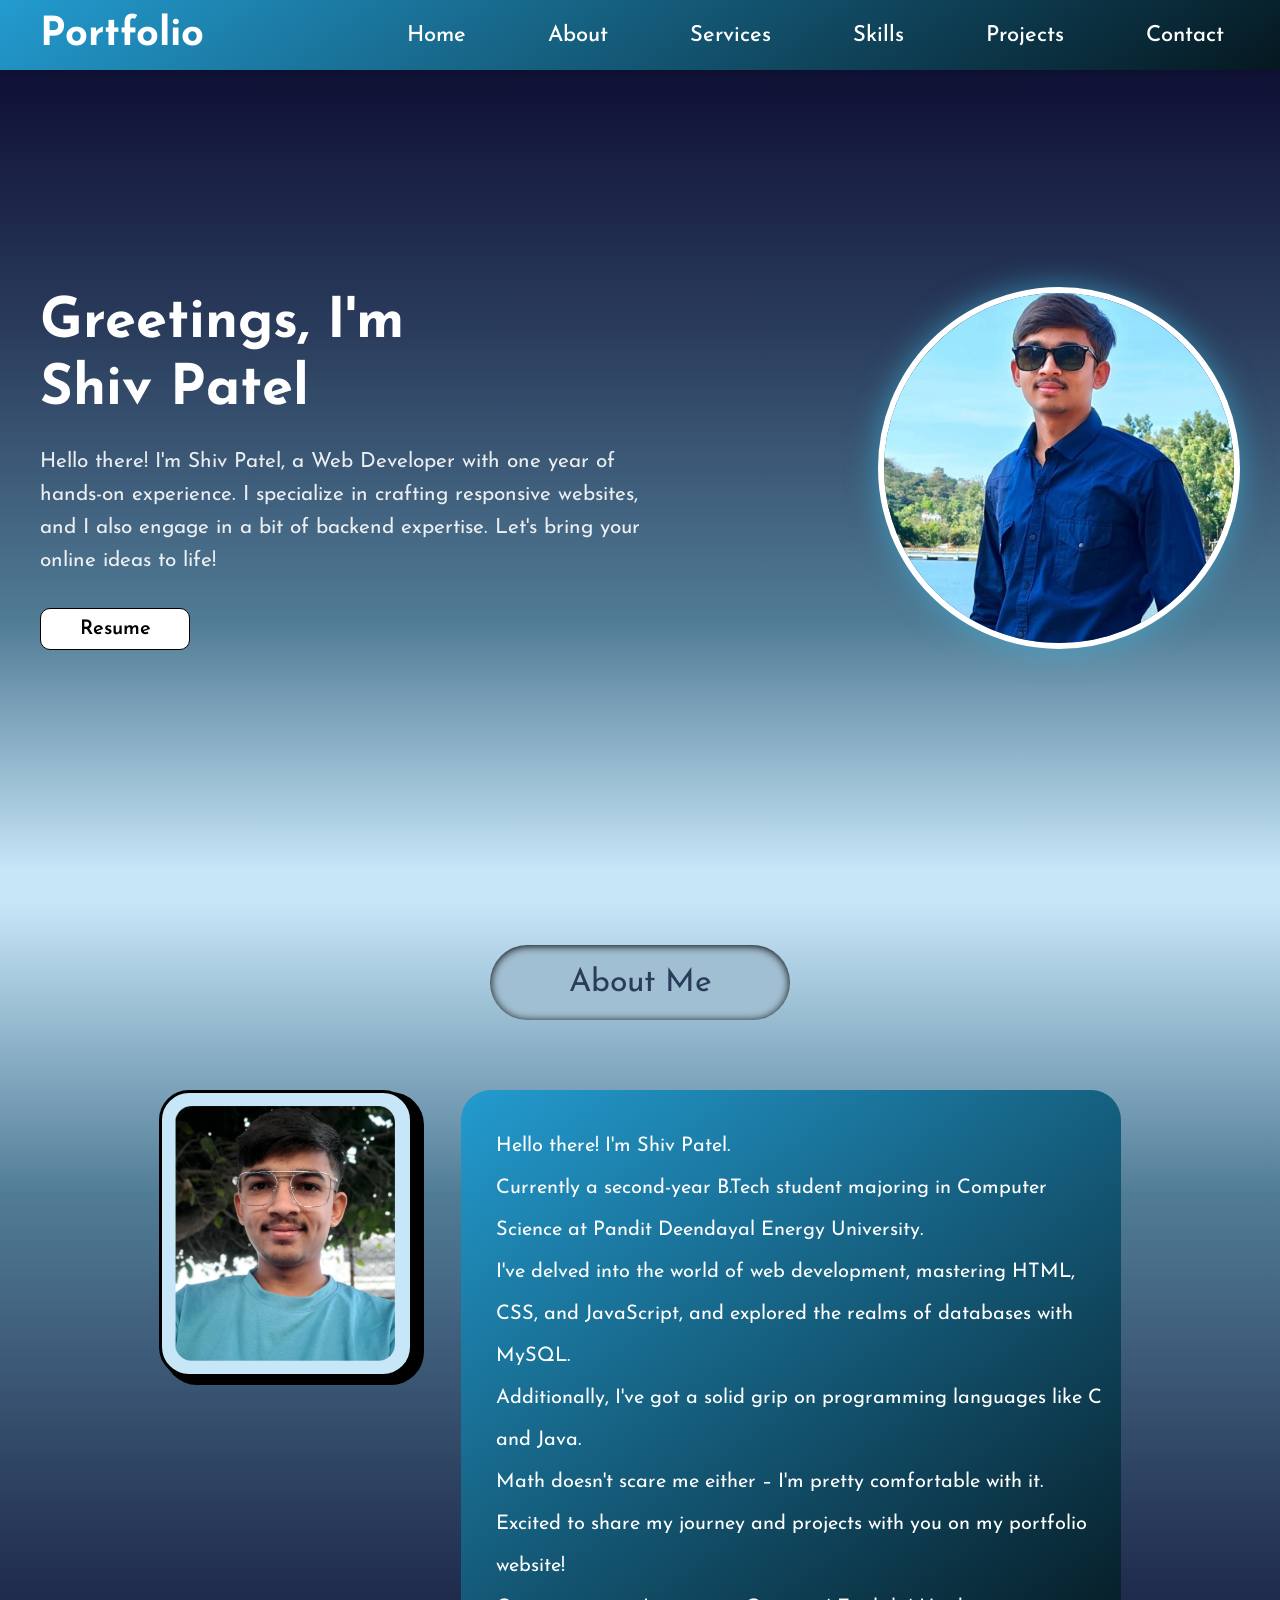
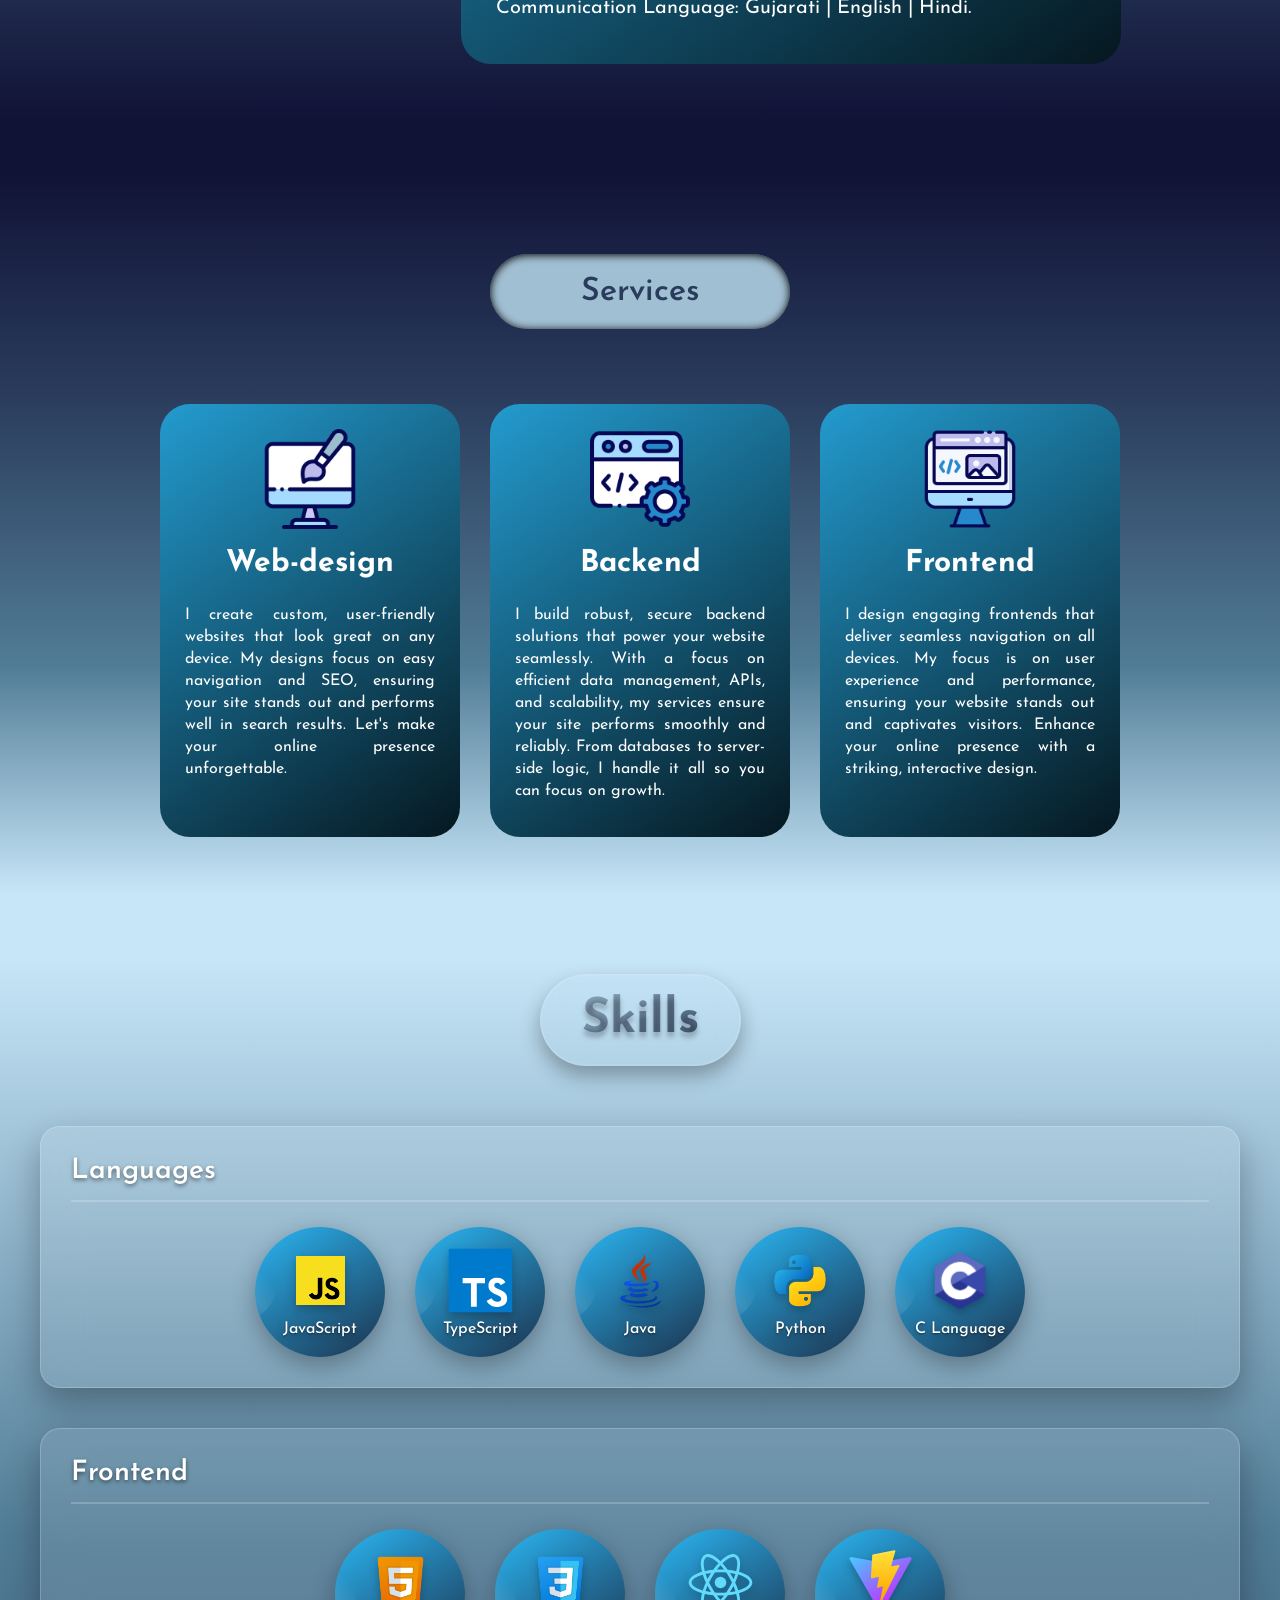
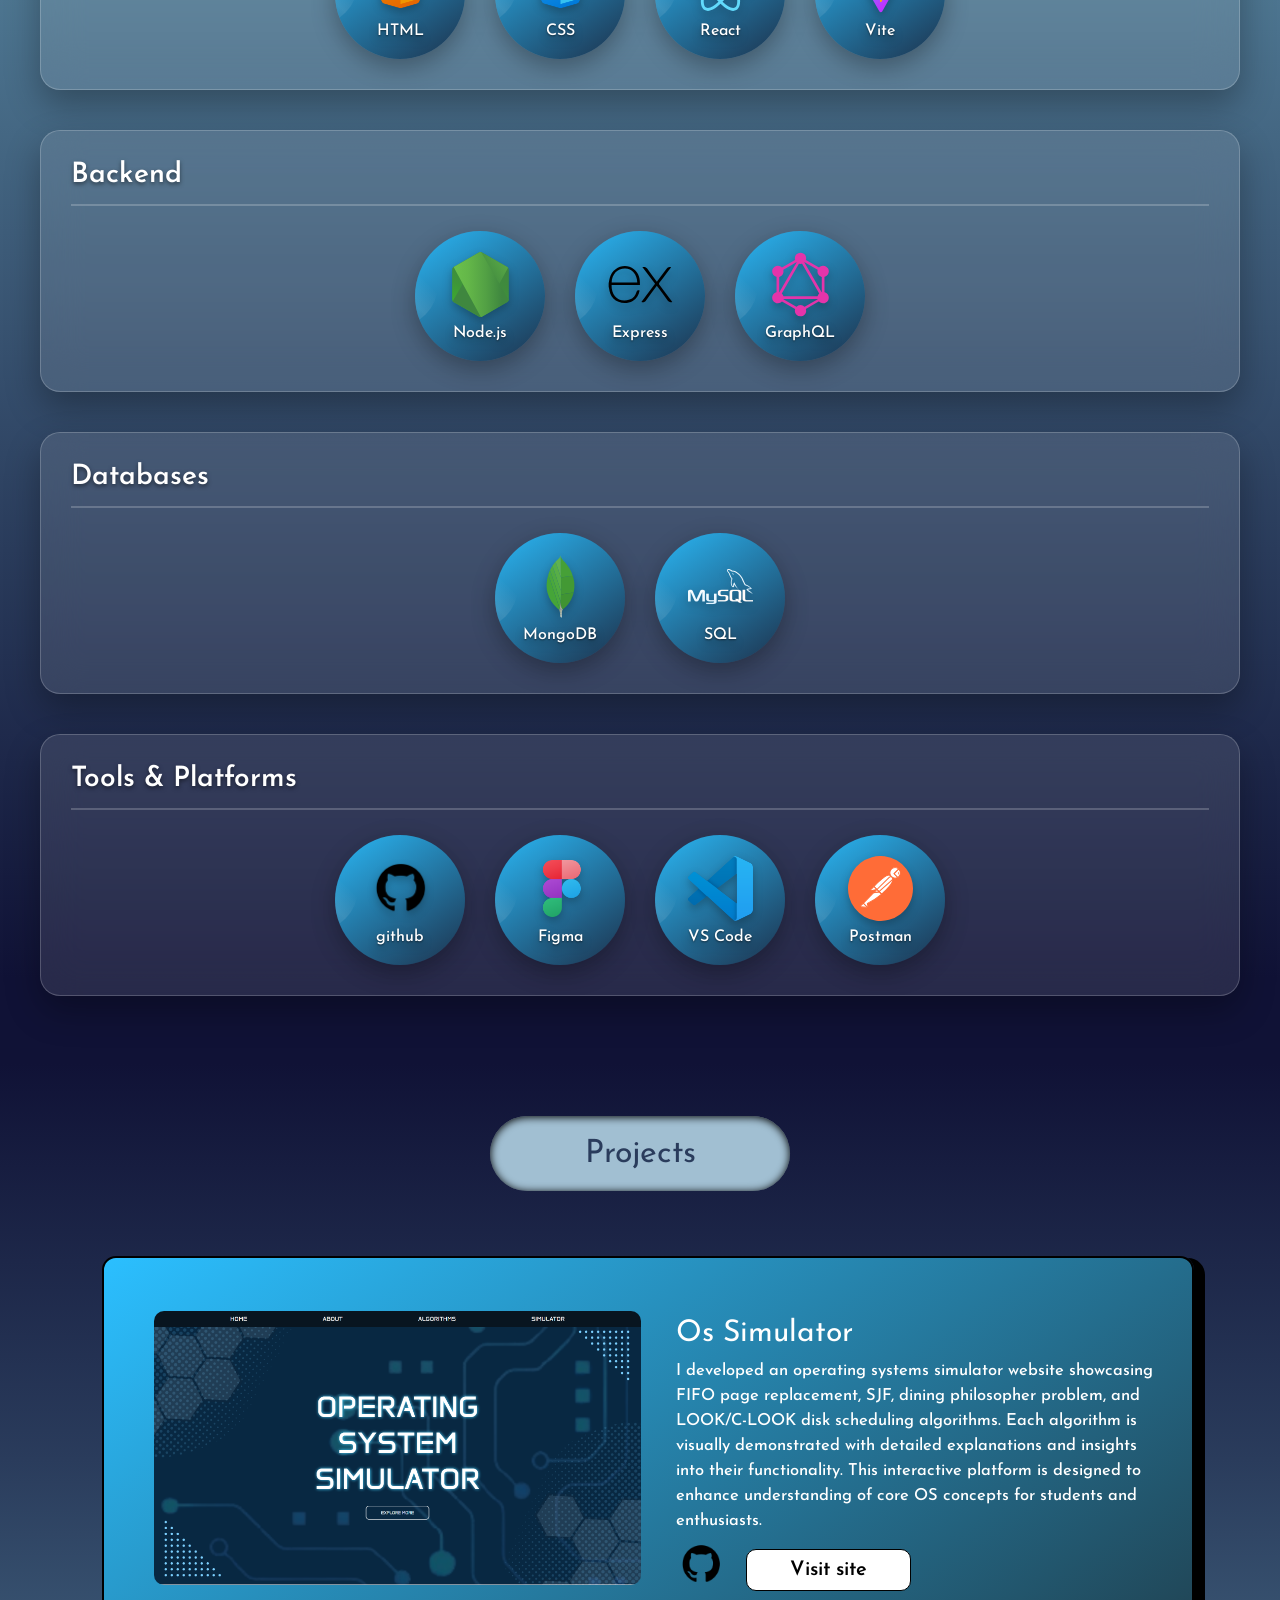
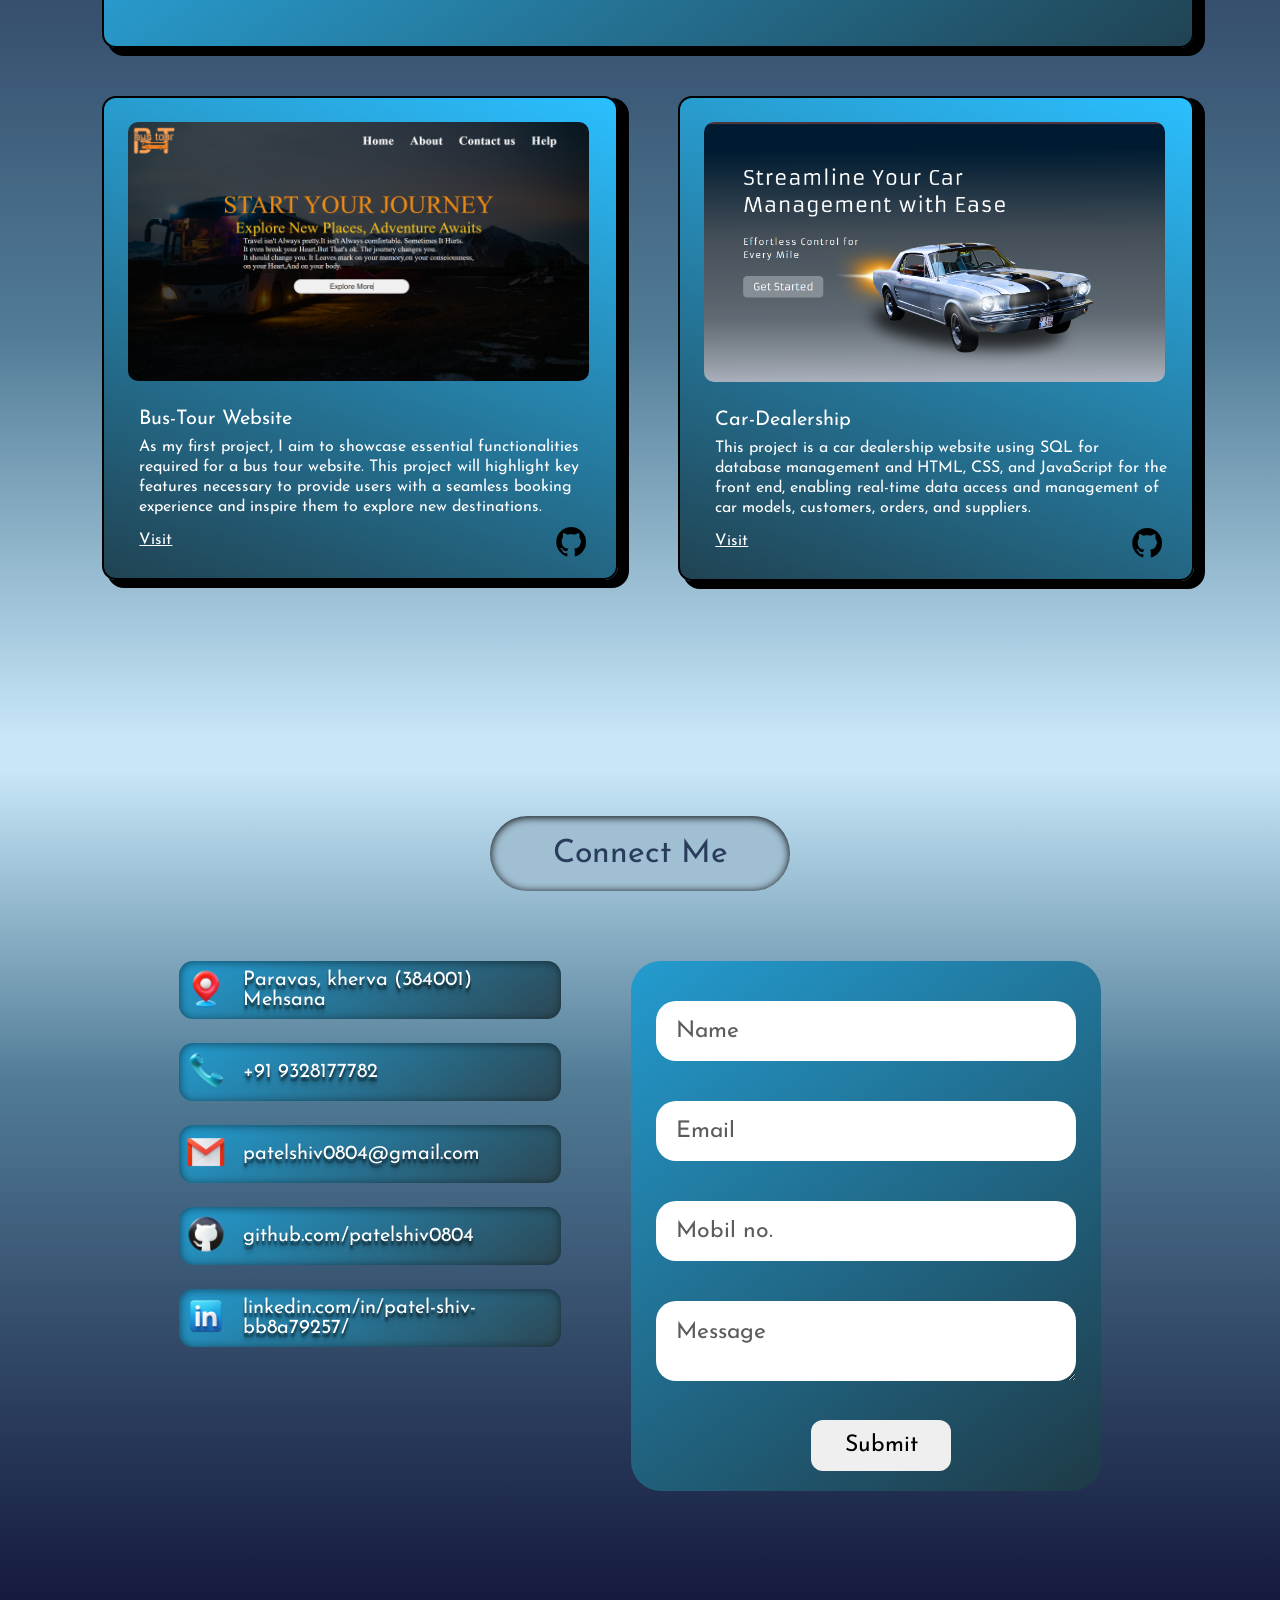
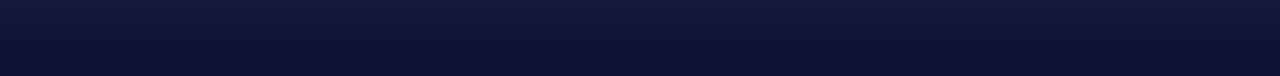
==== commit 00493e8e: "i have change the ui of the skill section and made this responsive for the all the device" ====
--- a/index.html
+++ b/index.html
@@ -33,10 +33,10 @@
             <div class="desktop-nav-links">
                 <a href="#home">Home</a>
                 <a href="#about">About</a>
-                <a href="#services">Services</a>
-                <a href="#skills">Skills</a>
-                <a href="#projects">Projects</a>
-                <a href="#contact">Contact</a>
+                <a href="#service">Services</a>
+                <a href="#skill">Skills</a>
+                <a href="#project">Projects</a>
+                <a href="#connect">Contact</a>
             </div>
         </nav>
     </div>
@@ -224,7 +224,7 @@
     </div>
 
 
-    <div id="skill" class="fourth">
+    <!-- <div id="skill" class="fourth">
 
         <div class="fourth_heading">
             <p>Skills</p>
@@ -280,7 +280,57 @@
 
                     <div class="sql1">
                         <div class="sql_img">
-                            <img class="sql" src="photo/skills/mysql.png" alt="">
+                            <img class="sql" src="photo/skills/express-original.svg" alt="">
+                        </div>
+
+                        <div class="sql_text">
+                            <p>Sql</p>
+                        </div>
+                    </div>
+
+                    <div class="sql1">
+                        <div class="sql_img">
+                            <img class="sql" src="photo/skills/graphql-plain.svg" alt="">
+                        </div>
+
+                        <div class="sql_text">
+                            <p>Sql</p>
+                        </div>
+                    </div>
+
+                    <div class="sql1">
+                        <div class="sql_img">
+                            <img class="sql" src="photo/skills/mongodb-original.svg" alt="">
+                        </div>
+
+                        <div class="sql_text">
+                            <p>Sql</p>
+                        </div>
+                    </div>
+
+                    <div class="sql1">
+                        <div class="sql_img">
+                            <img class="sql" src="photo/skills/nodejs-original.svg" alt="">
+                        </div>
+
+                        <div class="sql_text">
+                            <p>Sql</p>
+                        </div>
+                    </div>
+
+                    <div class="sql1">
+                        <div class="sql_img">
+                            <img class="sql" src="photo/skills/react.svg" alt="">
+                        </div>
+
+                        <div class="sql_text">
+                            <p>Sql</p>
+                        </div>
+                    </div>
+
+                    <div class="sql1">
+                        <div class="sql_img">
+                            <img class="sql" src="photo/skills/typescript-original.svg" alt="">
                         </div>
 
                         <div class="sql_text">
@@ -350,6 +400,208 @@
                 </div>
 
 
+            </div>
+        </div>
+    </div> -->
+
+    <div class="fourth">
+        <div class="fourth_heading">
+            <h1>Skills</h1>
+        </div>
+
+        <div class="skills-container">
+            <!-- Languages -->
+            <div class="skill-category">
+                <div class="category-header">
+                    <!-- <div class="category-icon">🎯</div> -->
+                    <h2 class="category-title">Languages</h2>
+                </div>
+                <div class="skills-grid">
+                    <div class="skill-item">
+                        <div class="skill-circle">
+                            <div class="skill-icon">
+                                <img src="photo/skills/js.png" alt="JavaScript">
+                            </div>
+                            <div class="skill-name">JavaScript</div>
+                        </div>
+                    </div>
+                    <div class="skill-item">
+                        <div class="skill-circle">
+                            <div class="skill-icon">
+                                <img src="photo/skills/typescript-original.svg" alt="TypeScript">
+                            </div>
+                            <div class="skill-name">TypeScript</div>
+                        </div>
+                    </div>
+                    <div class="skill-item">
+                        <div class="skill-circle">
+                            <div class="skill-icon">
+                                <img src="photo/skills/java.png" alt="Java">
+                            </div>
+                            <div class="skill-name">Java</div>
+                        </div>
+                    </div>
+                    <div class="skill-item">
+                        <div class="skill-circle">
+                            <div class="skill-icon">
+                                <img src="photo/skills/python.png" alt="Python">
+                            </div>
+                            <div class="skill-name">Python</div>
+                        </div>
+                    </div>
+                    <div class="skill-item">
+                        <div class="skill-circle">
+                            <div class="skill-icon">
+                                <img src="photo/skills/clanguage.png" alt="C Language">
+                            </div>
+                            <div class="skill-name">C Language</div>
+                        </div>
+                    </div>
+                </div>
+            </div>
+
+            <!-- Frontend -->
+            <div class="skill-category">
+                <div class="category-header">
+                    <!-- <div class="category-icon">💡</div> -->
+                    <h2 class="category-title">Frontend</h2>
+                </div>
+                <div class="skills-grid">
+                    <div class="skill-item">
+                        <div class="skill-circle">
+                            <div class="skill-icon">
+                                <img src="photo/skills/html.png" alt="HTML">
+                            </div>
+                            <div class="skill-name">HTML</div>
+                        </div>
+                    </div>
+                    <div class="skill-item">
+                        <div class="skill-circle">
+                            <div class="skill-icon">
+                                <img src="photo/skills/css.png" alt="CSS">
+                            </div>
+                            <div class="skill-name">CSS</div>
+                        </div>
+                    </div>
+                    <div class="skill-item">
+                        <div class="skill-circle">
+                            <div class="skill-icon">
+                                <img src="photo/skills/react.svg" alt="React">
+                            </div>
+                            <div class="skill-name">React</div>
+                        </div>
+                    </div>
+                    <div class="skill-item">
+                        <div class="skill-circle">
+                            <div class="skill-icon">
+                                <img src="photo/skills/Vite.svg" alt="Vite">
+                            </div>
+                            <div class="skill-name">Vite</div>
+                        </div>
+                    </div>
+                </div>
+            </div>
+
+            <!-- Backend -->
+            <div class="skill-category">
+                <div class="category-header">
+                    <!-- <div class="category-icon">🧠</div> -->
+                    <h2 class="category-title">Backend</h2>
+                </div>
+                <div class="skills-grid">
+                    <div class="skill-item">
+                        <div class="skill-circle">
+                            <div class="skill-icon">
+                                <img src="photo/skills/nodejs-original.svg" alt="Node.js">
+                            </div>
+                            <div class="skill-name">Node.js</div>
+                        </div>
+                    </div>
+                    <div class="skill-item">
+                        <div class="skill-circle">
+                            <div class="skill-icon">
+                                <img src="photo/skills/express-original.svg" alt="Express">
+                            </div>
+                            <div class="skill-name">Express</div>
+                        </div>
+                    </div>
+                    <div class="skill-item">
+                        <div class="skill-circle">
+                            <div class="skill-icon">
+                                <img src="photo/skills/graphql-plain.svg" alt="GraphQL">
+                            </div>
+                            <div class="skill-name">GraphQL</div>
+                        </div>
+                    </div>
+                </div>
+            </div>
+
+            <!-- Databases -->
+            <div class="skill-category">
+                <div class="category-header">
+                    <!-- <div class="category-icon">🗄️</div> -->
+                    <h2 class="category-title">Databases</h2>
+                </div>
+                <div class="skills-grid">
+                    <div class="skill-item">
+                        <div class="skill-circle">
+                            <div class="skill-icon">
+                                <img src="photo/skills/mongodb-original.svg" alt="MongoDB">
+                            </div>
+                            <div class="skill-name">MongoDB</div>
+                        </div>
+                    </div>
+                    <div class="skill-item">
+                        <div class="skill-circle">
+                            <div class="skill-icon">
+                                <img src="photo/skills/mysql.png" alt="SQL">
+                            </div>
+                            <div class="skill-name">SQL</div>
+                        </div>
+                    </div>
+                </div>
+            </div>
+
+            <!-- Tools & Platforms -->
+            <div class="skill-category">
+                <div class="category-header">
+                    <!-- <div class="category-icon">🛠️</div> -->
+                    <h2 class="category-title">Tools & Platforms</h2>
+                </div>
+                <div class="skills-grid">
+                    <div class="skill-item">
+                        <div class="skill-circle">
+                            <div class="skill-icon">
+                                <img src="photo/skills/github.png" alt="Git">
+                            </div>
+                            <div class="skill-name">github</div>
+                        </div>
+                    </div>
+                    <div class="skill-item">
+                        <div class="skill-circle">
+                            <div class="skill-icon">
+                                <img src="photo/skills/figma.png" alt="Figma">
+                            </div>
+                            <div class="skill-name">Figma</div>
+                        </div>
+                    </div>
+                    <div class="skill-item">
+                        <div class="skill-circle">
+                            <div class="skill-icon">
+                                <img src="photo/skills/vscode-original.svg" alt="VS Code">
+                            </div>
+                            <div class="skill-name">VS Code</div>
+                        </div>
+                    </div>
+                    <div class="skill-item">
+                        <div class="skill-circle">
+                            <div class="skill-icon">
+                                <img src="photo/skills/Postman.svg" alt="Postman">
+                            </div>
+                            <div class="skill-name">Postman</div>
+                        </div>
+                    </div>
+                </div>
             </div>
         </div>
     </div>
--- a/style.css
+++ b/style.css
@@ -1820,392 +1820,392 @@
     }
 } */
 
-   .third {
-       background: linear-gradient(180deg,
-               #101236 2.1%,
-               #2a3c5c 32.6%,
-               #517c96 69.1%,
-               #c7e6f8);
-       min-height: 700px;
-       display: flex;
-       justify-content: center;
-       position: relative;
-       padding: 20px;
-   }
-
-   .third_heading {
-       width: 300px;
-       height: 75px;
-       margin-top: 80px;
-       background-color: #A1BFD2;
-       justify-content: center;
-       display: flex;
-       position: absolute;
-       z-index: 1;
-       box-shadow: inset 0px 1px 9px rgb(0, 0, 0);
-       border-radius: 50px;
-   }
-
-   .third_heading p {
-       font-size: 32px;
-       color: #2a3c5c;
-       text-align: center;
-       margin: auto;
-       font-weight: 600;
-   }
-
-   .services_card {
-       margin-top: 260px;
-       position: absolute;
-       display: flex;
-       gap: 30px;
-       flex-wrap: wrap;
-       justify-content: center;
-   }
-
-   .services_card .card1,
-   .services_card .card2,
-   .services_card .card3 {
-       background: linear-gradient(145deg, #239BCF 0%, #000 118%);
-       width: 400px;
-       height: 395px;
-       border-radius: 30px;
-       display: flex;
-       flex-direction: column;
-       align-items: center;
-   }
-
-   .services_card .card1 img,
-   .services_card .card2 img,
-   .services_card .card3 img {
-       width: 120px;
-       height: auto;
-       margin-top: 20px;
-       margin-bottom: 20px;
-   }
-
-   .card1_text,
-   .card2_text,
-   .card3_text {
-       width: 350px;
-       height: auto;
-       margin: 0 24px 29px 24px;
-       border-radius: 18px;
-       flex-grow: 1;
-       display: flex;
-       flex-direction: column;
-       justify-content: flex-start;
-   }
-
-   .card1_text h2,
-   .card2_text h2,
-   .card3_text h2 {
-       text-align: center;
-       font-size: 30px;
-       margin-bottom: 10px;
-   }
-
-   .card1_text p,
-   .card2_text p,
-   .card3_text p {
-       padding: 20px;
-       line-height: 23px;
-       text-align: justify;
-   }
-
-   /* Desktop and Large Screens */
-   @media (max-width: 1440px) and (min-width: 1024px) {
-       .services_card {
-           margin-top: 230px;
-           gap: 30px;
-       }
-
-       .services_card .card1,
-       .services_card .card2,
-       .services_card .card3 {
-           width: 300px;
-           height: auto;
-           min-height: 380px;
-       }
-
-       .services_card .card1 img,
-       .services_card .card2 img,
-       .services_card .card3 img {
-           width: 100px;
-           margin-top: 25px;
-           margin-bottom: 15px;
-       }
-
-       .card1_text,
-       .card2_text,
-       .card3_text {
-           width: 280px;
-           margin: 0 10px 20px 10px;
-       }
-
-       .card1_text p,
-       .card2_text p,
-       .card3_text p {
-           padding: 15px;
-           line-height: 22px;
-       }
-   }
-
-   /* Tablet */
-   @media (max-width: 1023px) and (min-width: 768px) {
-       .third {
-           min-height: 600px;
-       }
-
-       .third_heading {
-           width: 230px;
-           height: 60px;
-           margin-top: 60px;
-       }
-
-       .third_heading p {
-           font-size: 26px;
-       }
-
-       .services_card {
-           margin-top: 180px;
-           gap: 17px;
-       }
-
-       .services_card .card1,
-       .services_card .card2,
-       .services_card .card3 {
-           width: 235px;
-           height: auto;
-           min-height: 320px;
-       }
-
-       .services_card .card1 img,
-       .services_card .card2 img,
-       .services_card .card3 img {
-           width: 75px;
-           margin-top: 20px;
-           margin-bottom: 15px;
-       }
-
-       .card1_text,
-       .card2_text,
-       .card3_text {
-           width: 215px;
-           margin: 0 10px 15px 10px;
-       }
-
-       .card1_text h2,
-       .card2_text h2,
-       .card3_text h2 {
-           font-size: 24px;
-       }
-
-       .card1_text p,
-       .card2_text p,
-       .card3_text p {
-           padding: 15px 10px;
-           line-height: 18px;
-           font-size: 14px;
-       }
-   }
-
-   /* Mobile Large (480px - 767px) */
-   @media (max-width: 767px) and (min-width: 481px) {
-       .third {
-           min-height: 800px;
-           padding: 15px;
-       }
-
-       .third_heading {
-           width: 200px;
-           height: 55px;
-           margin-top: 40px;
-       }
-
-       .third_heading p {
-           font-size: 22px;
-       }
-
-       .services_card {
-           margin-top: 140px;
-           flex-direction: column;
-           gap: 20px;
-           align-items: center;
-       }
-
-       .services_card .card1,
-       .services_card .card2,
-       .services_card .card3 {
-           width: 280px;
-           height: auto;
-           min-height: 280px;
-       }
-
-       .services_card .card1 img,
-       .services_card .card2 img,
-       .services_card .card3 img {
-           width: 65px;
-           margin-top: 15px;
-           margin-bottom: 10px;
-       }
-
-       .card1_text,
-       .card2_text,
-       .card3_text {
-           width: 260px;
-           margin: 0 10px 15px 10px;
-       }
-
-       .card1_text h2,
-       .card2_text h2,
-       .card3_text h2 {
-           font-size: 22px;
-           margin-bottom: 8px;
-       }
-
-       .card1_text p,
-       .card2_text p,
-       .card3_text p {
-           padding: 12px 8px;
-           line-height: 16px;
-           font-size: 13px;
-       }
-   }
-
-   /* Mobile Small (320px - 480px) */
-   @media (max-width: 480px) {
-       .third {
-           min-height: 850px;
-           padding: 10px;
-       }
-
-       .third_heading {
-           width: 180px;
-           height: 50px;
-           margin-top: 30px;
-       }
-
-       .third_heading p {
-           font-size: 20px;
-       }
-
-       .services_card {
-           margin-top: 120px;
-           flex-direction: column;
-           gap: 15px;
-           align-items: center;
-       }
-
-       .services_card .card1,
-       .services_card .card2,
-       .services_card .card3 {
-           width: 250px;
-           height: auto;
-           min-height: 260px;
-       }
-
-       .services_card .card1 img,
-       .services_card .card2 img,
-       .services_card .card3 img {
-           width: 55px;
-           margin-top: 12px;
-           margin-bottom: 8px;
-       }
-
-       .card1_text,
-       .card2_text,
-       .card3_text {
-           width: 230px;
-           margin: 0 10px 12px 10px;
-       }
-
-       .card1_text h2,
-       .card2_text h2,
-       .card3_text h2 {
-           font-size: 20px;
-           margin-bottom: 5px;
-       }
-
-       .card1_text p,
-       .card2_text p,
-       .card3_text p {
-           padding: 10px 6px;
-           line-height: 15px;
-           font-size: 12px;
-       }
-   }
-
-   /* Extra Small Mobile (below 320px) */
-   @media (max-width: 319px) {
-       .third {
-           min-height: 900px;
-           padding: 8px;
-       }
-
-       .third_heading {
-           width: 160px;
-           height: 45px;
-           margin-top: 25px;
-       }
-
-       .third_heading p {
-           font-size: 18px;
-       }
-
-       .services_card {
-           margin-top: 100px;
-           flex-direction: column;
-           gap: 12px;
-           align-items: center;
-       }
-
-       .services_card .card1,
-       .services_card .card2,
-       .services_card .card3 {
-           width: 220px;
-           height: auto;
-           min-height: 240px;
-       }
-
-       .services_card .card1 img,
-       .services_card .card2 img,
-       .services_card .card3 img {
-           width: 50px;
-           margin-top: 10px;
-           margin-bottom: 6px;
-       }
-
-       .card1_text,
-       .card2_text,
-       .card3_text {
-           width: 200px;
-           margin: 0 10px 10px 10px;
-       }
-
-       .card1_text h2,
-       .card2_text h2,
-       .card3_text h2 {
-           font-size: 18px;
-           margin-bottom: 4px;
-       }
-
-       .card1_text p,
-       .card2_text p,
-       .card3_text p {
-           padding: 8px 5px;
-           line-height: 14px;
-           font-size: 11px;
-       }
-   }
-
+.third {
+    background: linear-gradient(180deg,
+            #101236 2.1%,
+            #2a3c5c 32.6%,
+            #517c96 69.1%,
+            #c7e6f8);
+    min-height: 700px;
+    display: flex;
+    justify-content: center;
+    position: relative;
+    padding: 20px;
+}
+
+.third_heading {
+    width: 300px;
+    height: 75px;
+    margin-top: 80px;
+    background-color: #A1BFD2;
+    justify-content: center;
+    display: flex;
+    position: absolute;
+    z-index: 1;
+    box-shadow: inset 0px 1px 9px rgb(0, 0, 0);
+    border-radius: 50px;
+}
+
+.third_heading p {
+    font-size: 32px;
+    color: #2a3c5c;
+    text-align: center;
+    margin: auto;
+    font-weight: 600;
+}
+
+.services_card {
+    margin-top: 260px;
+    position: absolute;
+    display: flex;
+    gap: 30px;
+    flex-wrap: wrap;
+    justify-content: center;
+}
+
+.services_card .card1,
+.services_card .card2,
+.services_card .card3 {
+    background: linear-gradient(145deg, #239BCF 0%, #000 118%);
+    width: 400px;
+    height: 395px;
+    border-radius: 30px;
+    display: flex;
+    flex-direction: column;
+    align-items: center;
+}
+
+.services_card .card1 img,
+.services_card .card2 img,
+.services_card .card3 img {
+    width: 120px;
+    height: auto;
+    margin-top: 20px;
+    margin-bottom: 20px;
+}
+
+.card1_text,
+.card2_text,
+.card3_text {
+    width: 350px;
+    height: auto;
+    margin: 0 24px 29px 24px;
+    border-radius: 18px;
+    flex-grow: 1;
+    display: flex;
+    flex-direction: column;
+    justify-content: flex-start;
+}
+
+.card1_text h2,
+.card2_text h2,
+.card3_text h2 {
+    text-align: center;
+    font-size: 30px;
+    margin-bottom: 10px;
+}
+
+.card1_text p,
+.card2_text p,
+.card3_text p {
+    padding: 20px;
+    line-height: 23px;
+    text-align: justify;
+}
+
+/* Desktop and Large Screens */
+@media (max-width: 1440px) and (min-width: 1024px) {
+    .services_card {
+        margin-top: 230px;
+        gap: 30px;
+    }
+
+    .services_card .card1,
+    .services_card .card2,
+    .services_card .card3 {
+        width: 300px;
+        height: auto;
+        min-height: 380px;
+    }
+
+    .services_card .card1 img,
+    .services_card .card2 img,
+    .services_card .card3 img {
+        width: 100px;
+        margin-top: 25px;
+        margin-bottom: 15px;
+    }
+
+    .card1_text,
+    .card2_text,
+    .card3_text {
+        width: 280px;
+        margin: 0 10px 20px 10px;
+    }
+
+    .card1_text p,
+    .card2_text p,
+    .card3_text p {
+        padding: 15px;
+        line-height: 22px;
+    }
+}
+
+/* Tablet */
+@media (max-width: 1023px) and (min-width: 768px) {
+    .third {
+        min-height: 600px;
+    }
+
+    .third_heading {
+        width: 230px;
+        height: 60px;
+        margin-top: 60px;
+    }
+
+    .third_heading p {
+        font-size: 26px;
+    }
+
+    .services_card {
+        margin-top: 180px;
+        gap: 17px;
+    }
+
+    .services_card .card1,
+    .services_card .card2,
+    .services_card .card3 {
+        width: 235px;
+        height: auto;
+        min-height: 320px;
+    }
+
+    .services_card .card1 img,
+    .services_card .card2 img,
+    .services_card .card3 img {
+        width: 75px;
+        margin-top: 20px;
+        margin-bottom: 15px;
+    }
+
+    .card1_text,
+    .card2_text,
+    .card3_text {
+        width: 215px;
+        margin: 0 10px 15px 10px;
+    }
+
+    .card1_text h2,
+    .card2_text h2,
+    .card3_text h2 {
+        font-size: 24px;
+    }
+
+    .card1_text p,
+    .card2_text p,
+    .card3_text p {
+        padding: 15px 10px;
+        line-height: 18px;
+        font-size: 14px;
+    }
+}
+
+/* Mobile Large (480px - 767px) */
+@media (max-width: 767px) and (min-width: 481px) {
+    .third {
+        min-height: 800px;
+        padding: 15px;
+    }
+
+    .third_heading {
+        width: 200px;
+        height: 55px;
+        margin-top: 40px;
+    }
+
+    .third_heading p {
+        font-size: 22px;
+    }
+
+    .services_card {
+        margin-top: 140px;
+        flex-direction: column;
+        gap: 20px;
+        align-items: center;
+    }
+
+    .services_card .card1,
+    .services_card .card2,
+    .services_card .card3 {
+        width: 280px;
+        height: auto;
+        min-height: 280px;
+    }
+
+    .services_card .card1 img,
+    .services_card .card2 img,
+    .services_card .card3 img {
+        width: 65px;
+        margin-top: 15px;
+        margin-bottom: 10px;
+    }
+
+    .card1_text,
+    .card2_text,
+    .card3_text {
+        width: 260px;
+        margin: 0 10px 15px 10px;
+    }
+
+    .card1_text h2,
+    .card2_text h2,
+    .card3_text h2 {
+        font-size: 22px;
+        margin-bottom: 8px;
+    }
+
+    .card1_text p,
+    .card2_text p,
+    .card3_text p {
+        padding: 12px 8px;
+        line-height: 16px;
+        font-size: 13px;
+    }
+}
+
+/* Mobile Small (320px - 480px) */
+@media (max-width: 480px) {
+    .third {
+        min-height: 850px;
+        padding: 10px;
+    }
+
+    .third_heading {
+        width: 180px;
+        height: 50px;
+        margin-top: 30px;
+    }
+
+    .third_heading p {
+        font-size: 20px;
+    }
+
+    .services_card {
+        margin-top: 120px;
+        flex-direction: column;
+        gap: 15px;
+        align-items: center;
+    }
+
+    .services_card .card1,
+    .services_card .card2,
+    .services_card .card3 {
+        width: 250px;
+        height: auto;
+        min-height: 260px;
+    }
+
+    .services_card .card1 img,
+    .services_card .card2 img,
+    .services_card .card3 img {
+        width: 55px;
+        margin-top: 12px;
+        margin-bottom: 8px;
+    }
+
+    .card1_text,
+    .card2_text,
+    .card3_text {
+        width: 230px;
+        margin: 0 10px 12px 10px;
+    }
+
+    .card1_text h2,
+    .card2_text h2,
+    .card3_text h2 {
+        font-size: 20px;
+        margin-bottom: 5px;
+    }
+
+    .card1_text p,
+    .card2_text p,
+    .card3_text p {
+        padding: 10px 6px;
+        line-height: 15px;
+        font-size: 12px;
+    }
+}
+
+/* Extra Small Mobile (below 320px) */
+@media (max-width: 319px) {
+    .third {
+        min-height: 900px;
+        padding: 8px;
+    }
+
+    .third_heading {
+        width: 160px;
+        height: 45px;
+        margin-top: 25px;
+    }
+
+    .third_heading p {
+        font-size: 18px;
+    }
+
+    .services_card {
+        margin-top: 100px;
+        flex-direction: column;
+        gap: 12px;
+        align-items: center;
+    }
+
+    .services_card .card1,
+    .services_card .card2,
+    .services_card .card3 {
+        width: 220px;
+        height: auto;
+        min-height: 240px;
+    }
+
+    .services_card .card1 img,
+    .services_card .card2 img,
+    .services_card .card3 img {
+        width: 50px;
+        margin-top: 10px;
+        margin-bottom: 6px;
+    }
+
+    .card1_text,
+    .card2_text,
+    .card3_text {
+        width: 200px;
+        margin: 0 10px 10px 10px;
+    }
+
+    .card1_text h2,
+    .card2_text h2,
+    .card3_text h2 {
+        font-size: 18px;
+        margin-bottom: 4px;
+    }
+
+    .card1_text p,
+    .card2_text p,
+    .card3_text p {
+        padding: 8px 5px;
+        line-height: 14px;
+        font-size: 11px;
+    }
+}
+
+/* 
 .fourth {
     background: linear-gradient(180deg, #c7e6f8 3.67%, #517c96 36.67%, #2a3c5c 72.1%, #101236 96.67%);
     justify-content: center;
     display: flex;
     height: 940px;
 }
-
 
 .fourth_heading {
     width: 300px;
@@ -2232,7 +2232,6 @@
     margin-top: 200px;
 }
 
-/* first set  */
 
 .fourth .skills .first_set .head_ing {
     text-align: center;
@@ -2240,18 +2239,15 @@
     font-size: 28px;
     justify-content: center;
     display: flex;
-    /* padding-top: 4px; */
     padding: 8px;
     text-shadow: 0 5px 5px rgba(0, 0, 0, 0.25), 0 5px 2px rgba(0, 0, 0, 0.25);
 }
 
 .fourth .skills .first_set_heading {
     position: absolute;
-    /* background-color: #239BCF; */
     background: linear-gradient(145deg, #239BCF 0%, #000 118%);
     border-radius: 20px;
     left: 8%;
-    /* height: 45px; */
     height: auto;
     width: 300px
 }
@@ -2274,17 +2270,9 @@
 .github1 {
     height: 130px;
     width: 130px;
-    /* background: linear-gradient(145deg, #239BCF 88%, #000 28%); */
     background: linear-gradient(145deg, #2ab7f5 0%, #000 118%);
-    /* background-color: #239BCF; */
     border-radius: 50%;
 }
-
-/* .fourth .skills .html1 .html_img {
-    justify-content: center;
-    display: flex;
-    filter: drop-shadow(0 4px 4px rgba(0, 0, 0, 0.25)) drop-shadow(0 4px 4px rgba(0, 0, 0, 0.25)) drop-shadow(0 4px 4px rgba(0, 0, 0, 0.25)) drop-shadow(0 4px 4px rgba(0, 0, 0, 0.25));
-} */
 
 .html_img,
 .css_img,
@@ -2299,15 +2287,6 @@
     display: flex;
     filter: drop-shadow(0 4px 4px rgba(0, 0, 0, 0.25)) drop-shadow(0 4px 4px rgba(0, 0, 0, 0.25)) drop-shadow(0 4px 4px rgba(0, 0, 0, 0.25)) drop-shadow(0 4px 4px rgba(0, 0, 0, 0.25));
 }
-
-
-/* .fourth .skills .html1 .html_text {
-    font-size: 23px;
-    justify-content: center;
-    display: flex;
-    margin-top: 15px;
-    filter: drop-shadow(0 4px 4px rgba(0, 0, 0, 0.25)) drop-shadow(0 4px 4px rgba(0, 0, 0, 0.25)) drop-shadow(0 4px 4px rgba(0, 0, 0, 0.25)) drop-shadow(0 4px 4px rgba(0, 0, 0, 0.25));
-} */
 
 .html_text,
 .css_text,
@@ -2337,61 +2316,12 @@
     padding-top: 15px;
 }
 
-/* .fourth .skills .html {
-    height: 65px;
-    width: 65px;
-    padding-top: 15px;
-} */
-
-
-
-/* .fourth .skills .css1 {
-    height: 130px;
-    width: 130px;
- 
-    background: linear-gradient(145deg, #2ab7f5 0%, #000 118%);
-  
-    border-radius: 50%;
-} */
-
-/* .fourth .skills .css1 .css_img {
-    justify-content: center;
-    display: flex;
-    filter: drop-shadow(0 4px 4px rgba(0, 0, 0, 0.25)) drop-shadow(0 4px 4px rgba(0, 0, 0, 0.25)) drop-shadow(0 4px 4px rgba(0, 0, 0, 0.25)) drop-shadow(0 4px 4px rgba(0, 0, 0, 0.25));
-} */
-
-/* .fourth .skills .css1 .css_text {
-    font-size: 23px;
-    justify-content: center;
-    display: flex;
-    margin-top: 15px;
-    filter: drop-shadow(0 4px 4px rgba(0, 0, 0, 0.25)) drop-shadow(0 4px 4px rgba(0, 0, 0, 0.25)) drop-shadow(0 4px 4px rgba(0, 0, 0, 0.25)) drop-shadow(0 4px 4px rgba(0, 0, 0, 0.25));
-} */
-
-/* .fourth .skills .css1 img {
-    height: 65px;
-    width: 65px;
-    padding-top: 15px;
-} */
-
 .js1 {
-    /* height: 135px; */
     height: auto;
     width: 140px;
-
     background: linear-gradient(145deg, #2ab7f5 0%, #000 118%);
-
     border-radius: 50%;
 }
-
-
-
-
-/* .fourth .skills .js1 .js_img {
-    justify-content: center;
-    display: flex;
-    filter: drop-shadow(0 4px 4px rgba(0, 0, 0, 0.25)) drop-shadow(0 4px 4px rgba(0, 0, 0, 0.25)) drop-shadow(0 4px 4px rgba(0, 0, 0, 0.25)) drop-shadow(0 4px 4px rgba(0, 0, 0, 0.25));
-} */
 
 .js_text,
 .clanguage_text {
@@ -2402,65 +2332,7 @@
     filter: drop-shadow(0 4px 4px rgba(0, 0, 0, 0.25)) drop-shadow(0 4px 4px rgba(0, 0, 0, 0.25)) drop-shadow(0 4px 4px rgba(0, 0, 0, 0.25)) drop-shadow(0 4px 4px rgba(0, 0, 0, 0.25));
 }
 
-/* .fourth .skills .js1 img {
-    height: 65px;
-    width: 65px;
-    padding-top: 15px;
-} */
-
-
-/* .fourth .skills .figma1 {
-    height: 135px;
-    width: 135px;
- 
-    background: linear-gradient(145deg, #239BCF 0%, #000 118%);
-
-    border-radius: 50%;
-} */
-
-/* .fourth .skills .figma1 .figma_img {
-    justify-content: center;
-    display: flex;
-    filter: drop-shadow(0 4px 4px rgba(0, 0, 0, 0.25)) drop-shadow(0 4px 4px rgba(0, 0, 0, 0.25)) drop-shadow(0 4px 4px rgba(0, 0, 0, 0.25)) drop-shadow(0 4px 4px rgba(0, 0, 0, 0.25));
-} */
-
-/* .fourth .skills .figma1 .figma_text {
-    font-size: 20px;
-    justify-content: center;
-    display: flex;
-    margin-top: 15px;
-    filter: drop-shadow(0 4px 4px rgba(0, 0, 0, 0.25)) drop-shadow(0 4px 4px rgba(0, 0, 0, 0.25)) drop-shadow(0 4px 4px rgba(0, 0, 0, 0.25)) drop-shadow(0 4px 4px rgba(0, 0, 0, 0.25));
-} */
-
-/* .fourth .skills .figma1 img {
-    height: 65px;
-    width: 65px;
-    padding-top: 15px;
-} */
-
-
-/* .fourth .skills .sql1 .sql_img {
-    justify-content: center;
-    display: flex;
-    filter: drop-shadow(0 4px 4px rgba(0, 0, 0, 0.25)) drop-shadow(0 4px 4px rgba(0, 0, 0, 0.25)) drop-shadow(0 4px 4px rgba(0, 0, 0, 0.25)) drop-shadow(0 4px 4px rgba(0, 0, 0, 0.25));
-} */
-
-/* .fourth .skills .sql1 .sql_text {
-    font-size: 23px;
-    justify-content: center;
-    display: flex;
-    margin-top: 15px;
-    filter: drop-shadow(0 4px 4px rgba(0, 0, 0, 0.25)) drop-shadow(0 4px 4px rgba(0, 0, 0, 0.25)) drop-shadow(0 4px 4px rgba(0, 0, 0, 0.25)) drop-shadow(0 4px 4px rgba(0, 0, 0, 0.25));
-} */
-
-/* .fourth .skills .sql1 img {
-    height: 65px;
-    width: 65px;
-    padding-top: 15px;
-} */
-
-
-/* second set  */
+
 
 .fourth .skills .second_set .head_ing {
     text-align: center;
@@ -2468,7 +2340,6 @@
     font-size: 28px;
     justify-content: center;
     display: flex;
-    /* padding-top: 4px; */
     padding: 8px;
     text-shadow: 0 5px 5px rgba(0, 0, 0, 0.25), 0 5px 2px rgba(0, 0, 0, 0.25);
 }
@@ -2477,14 +2348,11 @@
     position: absolute;
     background: linear-gradient(145deg, #239BCF 0%, #000 118%);
     border-radius: 20px;
-    /* height: 45px; */
     height: auto;
     width: 400px;
     left: 8%;
-    /* top: 45%; */
     margin-top: 270px;
 }
-
 
 .fourth .skills .second_set_skills {
     display: flex;
@@ -2492,60 +2360,9 @@
     left: 8.5%;
     position: absolute;
     margin-top: 350px;
-
-    /* top: 53%; */
-}
-
-
-
-/* .fourth .skills .clanguage1 .clanguage_img {
-    justify-content: center;
-    display: flex;
-    filter: drop-shadow(0 4px 4px rgba(0, 0, 0, 0.25)) drop-shadow(0 4px 4px rgba(0, 0, 0, 0.25)) drop-shadow(0 4px 4px rgba(0, 0, 0, 0.25)) drop-shadow(0 4px 4px rgba(0, 0, 0, 0.25));
-} */
-
-/* .fourth .skills .clanguage1 .clanguage_text {
-    font-size: 21px;
-    justify-content: center;
-    display: flex;
-    margin-top: 11px;
-    filter: drop-shadow(0 4px 4px rgba(0, 0, 0, 0.25)) drop-shadow(0 4px 4px rgba(0, 0, 0, 0.25)) drop-shadow(0 4px 4px rgba(0, 0, 0, 0.25)) drop-shadow(0 4px 4px rgba(0, 0, 0, 0.25));
-} */
-
-
-/* .fourth .skills .java1 .java_img {
-    justify-content: center;
-    display: flex;
-    filter: drop-shadow(0 4px 4px rgba(0, 0, 0, 0.25)) drop-shadow(0 4px 4px rgba(0, 0, 0, 0.25)) drop-shadow(0 4px 4px rgba(0, 0, 0, 0.25)) drop-shadow(0 4px 4px rgba(0, 0, 0, 0.25));
-} */
-
-/* .fourth .skills .java1 .java_text {
-    font-size: 23px;
-    justify-content: center;
-    display: flex;
-    margin-top: 11px;
-    filter: drop-shadow(0 4px 4px rgba(0, 0, 0, 0.25)) drop-shadow(0 4px 4px rgba(0, 0, 0, 0.25)) drop-shadow(0 4px 4px rgba(0, 0, 0, 0.25)) drop-shadow(0 4px 4px rgba(0, 0, 0, 0.25));
-} */
-
-
-
-/* .fourth .skills .python1 .python_img {
-    justify-content: center;
-    display: flex;
-    filter: drop-shadow(0 4px 4px rgba(0, 0, 0, 0.25)) drop-shadow(0 4px 4px rgba(0, 0, 0, 0.25)) drop-shadow(0 4px 4px rgba(0, 0, 0, 0.25)) drop-shadow(0 4px 4px rgba(0, 0, 0, 0.25));
-} */
-
-/* .fourth .skills .python1 .python_text {
-    font-size: 23px;
-    justify-content: center;
-    display: flex;
-    margin-top: 11px;
-    filter: drop-shadow(0 4px 4px rgba(0, 0, 0, 0.25)) drop-shadow(0 4px 4px rgba(0, 0, 0, 0.25)) drop-shadow(0 4px 4px rgba(0, 0, 0, 0.25)) drop-shadow(0 4px 4px rgba(0, 0, 0, 0.25));
-} */
-
-
-
-/* third set */
+}
+
+
 
 .fourth .skills .third_set .head_ing {
     text-align: center;
@@ -2554,7 +2371,6 @@
     justify-content: center;
     display: flex;
     padding: 8px;
-    /* padding-top: 4px; */
     text-shadow: 0 5px 5px rgba(0, 0, 0, 0.25), 0 5px 2px rgba(0, 0, 0, 0.25);
 }
 
@@ -2562,11 +2378,9 @@
     position: absolute;
     background: linear-gradient(145deg, #239BCF 0%, #000 118%);
     border-radius: 20px;
-    /* height: 45px; */
     height: auto;
     width: 400px;
     left: 8%;
-    /* top: 45%; */
     margin-top: 530px;
 }
 
@@ -2576,29 +2390,7 @@
     left: 8.5%;
     position: absolute;
     margin-top: 600px;
-
-    /* top: 53%; */
-}
-
-/* .fourth .skills .github1 .github_img {
-    justify-content: center;
-    display: flex;
-    filter: drop-shadow(0 4px 4px rgba(0, 0, 0, 0.25)) drop-shadow(0 4px 4px rgba(0, 0, 0, 0.25)) drop-shadow(0 4px 4px rgba(0, 0, 0, 0.25)) drop-shadow(0 4px 4px rgba(0, 0, 0, 0.25));
-} */
-
-/* .fourth .skills .github1 .github_text {
-    font-size: 22px;
-    justify-content: center;
-    display: flex;
-    margin-top: 11px;
-    filter: drop-shadow(0 4px 4px rgba(0, 0, 0, 0.25)) drop-shadow(0 4px 4px rgba(0, 0, 0, 0.25)) drop-shadow(0 4px 4px rgba(0, 0, 0, 0.25)) drop-shadow(0 4px 4px rgba(0, 0, 0, 0.25));
-} */
-
-/* .fourth .skills .github1 img {
-    height: 65px;
-    width: 65px;
-    padding-top: 15px;
-} */
+}
 
 @media (max-width: 1440px) and (min-width: 1023px) {
 
@@ -2614,7 +2406,6 @@
 
     .fourth .skills .first_set_heading {
         position: absolute;
-        /* background-color: #239BCF; */
         background: linear-gradient(145deg, #239BCF 0%, #000 118%);
         border-radius: 20px;
         left: 8%;
@@ -2647,7 +2438,6 @@
         height: 45px;
         width: 360px;
         left: 8%;
-        /* top: 45%; */
         margin-top: 270px;
     }
 
@@ -2657,8 +2447,6 @@
         left: 8.5%;
         position: absolute;
         margin-top: 350px;
-
-        /* top: 53%; */
     }
 
     .fourth .skills .third_set .head_ing {
@@ -2671,15 +2459,12 @@
         text-shadow: 0 5px 5px rgba(0, 0, 0, 0.25), 0 5px 2px rgba(0, 0, 0, 0.25);
     }
 
-
     .fourth .skills .third_set_skills {
         display: flex;
         gap: 55px;
         left: 8.5%;
         position: absolute;
         margin-top: 600px;
-
-        /* top: 53%; */
     }
 
     .fourth .skills .third_set_heading {
@@ -2689,7 +2474,6 @@
         height: 45px;
         width: 360px;
         left: 8%;
-        /* top: 45%; */
         margin-top: 530px;
     }
 }
@@ -2733,11 +2517,9 @@
 
     .fourth .skills .first_set_heading {
         position: absolute;
-        /* background-color: #239BCF; */
         background: linear-gradient(145deg, #239BCF 0%, #000 118%);
         border-radius: 20px;
         left: 8%;
-        /* height: 45px; */
         height: auto;
         width: 255px;
     }
@@ -2748,18 +2530,15 @@
         left: 7.5%;
         position: absolute;
         margin-top: 290px;
-        /* top: 53%; */
     }
 
     .fourth .skills .second_set_heading {
         position: absolute;
         background: linear-gradient(145deg, #239BCF 0%, #000 118%);
         border-radius: 20px;
-        /* height: 45px; */
         height: auto;
         width: 325px;
         left: 8%;
-        /* top: 45%; */
         margin-top: 215px;
     }
 
@@ -2775,14 +2554,11 @@
         position: absolute;
         background: linear-gradient(145deg, #239BCF 0%, #000 118%);
         border-radius: 20px;
-        /* height: 45px; */
         height: auto;
         width: 325px;
         left: 8%;
-        /* top: 45%; */
         margin-top: 430px;
     }
-
 
     .html,
     .css,
@@ -2793,9 +2569,7 @@
     .java,
     .python,
     .git {
-        /* height: 65px; */
-        height: auto;
-        /* width: 65px; */
+        height: auto;
         width: 45px;
         padding-top: 7px;
     }
@@ -2808,13 +2582,10 @@
     .java1,
     .python1,
     .github1 {
-        /* height: 130px; */
         height: auto;
         width: 75px;
         padding: 6px;
-        /* background: linear-gradient(145deg, #239BCF 88%, #000 28%); */
         background: linear-gradient(145deg, #2ab7f5 0%, #000 118%);
-        /* background-color: #239BCF; */
         border-radius: 50%;
     }
 
@@ -2866,17 +2637,427 @@
         font-size: 23px;
         justify-content: center;
         display: flex;
-        /* padding-top: 4px; */
         padding: 8px;
         text-shadow: 0 5px 5px rgba(0, 0, 0, 0.25), 0 5px 2px rgba(0, 0, 0, 0.25);
     }
-}
-
-
-
-
-
-/* fifth */
+}  */
+.fourth {
+    background: linear-gradient(180deg, #c7e6f8 3.67%, #517c96 36.67%, #2a3c5c 72.1%, #101236 96.67%);
+    min-height: 100vh;
+    padding: 80px 20px 40px;
+}
+
+.fourth_heading {
+    text-align: center;
+    margin-bottom: 60px;
+}
+
+.fourth_heading h1 {
+    font-size: 48px;
+    color: #fff;
+    text-shadow: 0 5px 5px rgba(0, 0, 0, 0.25);
+    background: linear-gradient(145deg, #A1BFD2, #2a3c5c);
+    -webkit-background-clip: text;
+    -webkit-text-fill-color: transparent;
+    background-clip: text;
+    display: inline-block;
+    padding: 20px 40px;
+    border-radius: 50px;
+    box-shadow: 0 10px 20px rgba(0, 0, 0, 0.3);
+    backdrop-filter: blur(10px);
+    border: 2px solid rgba(255, 255, 255, 0.1);
+}
+
+.skills-container {
+    max-width: 1200px;
+    margin: 0 auto;
+    display: grid;
+    gap: 40px;
+}
+
+.skill-category {
+    background: rgba(255, 255, 255, 0.1);
+    backdrop-filter: blur(20px);
+    border-radius: 20px;
+    padding: 30px;
+    border: 1px solid rgba(255, 255, 255, 0.2);
+    box-shadow: 0 15px 35px rgba(0, 0, 0, 0.3);
+    transition: transform 0.3s cubic-bezier(0.4, 0, 0.2, 1),
+        box-shadow 0.3s cubic-bezier(0.4, 0, 0.2, 1);
+    will-change: transform;
+}
+
+.skill-category:hover {
+    transform: translateY(-5px);
+    box-shadow: 0 20px 40px rgba(0, 0, 0, 0.4);
+}
+
+.category-header {
+    display: flex;
+    align-items: center;
+    margin-bottom: 25px;
+    padding-bottom: 15px;
+    border-bottom: 2px solid rgba(255, 255, 255, 0.2);
+}
+
+.category-icon {
+    font-size: 32px;
+    margin-right: 15px;
+    filter: drop-shadow(0 2px 4px rgba(0, 0, 0, 0.3));
+}
+
+.category-title {
+    font-size: 28px;
+    color: #fff;
+    font-weight: 600;
+    text-shadow: 0 2px 4px rgba(0, 0, 0, 0.5);
+}
+
+.skills-grid {
+    display: flex;
+    flex-wrap: wrap;
+    gap: 30px;
+    justify-content: center;
+}
+
+.skill-item {
+    display: flex;
+    flex-direction: column;
+    align-items: center;
+    text-align: center;
+    cursor: pointer;
+    will-change: transform;
+}
+
+.skill-circle {
+    width: 130px;
+    height: 130px;
+    background: linear-gradient(145deg, #2ab7f5 0%, #1a1a2e 118%);
+    border-radius: 50%;
+    display: flex;
+    flex-direction: column;
+    align-items: center;
+    justify-content: center;
+    position: relative;
+    overflow: hidden;
+    box-shadow: 0 8px 25px rgba(0, 0, 0, 0.3);
+
+    /* Smooth transitions */
+    transition: all 0.4s cubic-bezier(0.175, 0.885, 0.32, 1.275);
+    transform: translateZ(0);
+    backface-visibility: hidden;
+}
+
+/* Modern developer-style hover effect */
+.skill-circle:hover {
+    transform: translateY(-8px) scale(1.15);
+    box-shadow:
+        0 25px 50px rgba(0, 0, 0, 0.5),
+        0 0 0 8px rgba(42, 183, 245, 0.1),
+        0 0 0 16px rgba(42, 183, 245, 0.05),
+        0 0 40px rgba(42, 183, 245, 0.4);
+    background: linear-gradient(145deg, #2ab7f5 0%, #0f3460 118%);
+}
+
+/* Animated border effect */
+.skill-circle::before {
+    content: '';
+    position: absolute;
+    top: -3px;
+    left: -3px;
+    right: -3px;
+    bottom: -3px;
+    background: linear-gradient(45deg,
+            #2ab7f5, #00d4ff, #2ab7f5, #00d4ff, #2ab7f5);
+    background-size: 400% 400%;
+    border-radius: 50%;
+    z-index: -1;
+    opacity: 0;
+    transition: opacity 0.3s ease;
+    animation: gradientShift 3s ease infinite;
+}
+
+.skill-circle:hover::before {
+    opacity: 1;
+}
+
+@keyframes gradientShift {
+    0% {
+        background-position: 0% 50%;
+    }
+
+    50% {
+        background-position: 100% 50%;
+    }
+
+    100% {
+        background-position: 0% 50%;
+    }
+}
+
+/* Inner glow effect */
+.skill-circle::after {
+    content: '';
+    position: absolute;
+    top: 0;
+    left: 0;
+    right: 0;
+    bottom: 0;
+    background: radial-gradient(circle at center,
+            rgba(255, 255, 255, 0.1) 0%,
+            rgba(255, 255, 255, 0.05) 40%,
+            transparent 70%);
+    border-radius: 50%;
+    opacity: 0;
+    transition: opacity 0.3s ease;
+    pointer-events: none;
+}
+
+.skill-circle:hover::after {
+    opacity: 1;
+}
+
+.skill-icon {
+    width: 65px;
+    height: 65px;
+    display: flex;
+    align-items: center;
+    justify-content: center;
+    margin-bottom: 8px;
+    position: relative;
+    z-index: 2;
+    transition: all 0.3s cubic-bezier(0.4, 0, 0.2, 1);
+}
+
+.skill-circle:hover .skill-icon {
+    transform: scale(1.1);
+}
+
+.skill-icon img {
+    width: 65px;
+    height: 65px;
+    object-fit: contain;
+    filter: drop-shadow(0 4px 4px rgba(0, 0, 0, 0.25));
+    transition: all 0.3s cubic-bezier(0.4, 0, 0.2, 1);
+}
+
+.skill-circle:hover .skill-icon img {
+    filter: drop-shadow(0 6px 12px rgba(0, 0, 0, 0.4)) drop-shadow(0 0 20px rgba(255, 255, 255, 0.3));
+}
+
+/* Subtle shine effect */
+.skill-icon::before {
+    content: '';
+    position: absolute;
+    top: -10px;
+    left: -10px;
+    right: -10px;
+    bottom: -10px;
+    background: linear-gradient(45deg,
+            transparent 30%,
+            rgba(255, 255, 255, 0.1) 50%,
+            transparent 70%);
+    border-radius: 50%;
+    transform: translateX(-100%);
+    transition: transform 0.6s ease;
+}
+
+.skill-circle:hover .skill-icon::before {
+    transform: translateX(100%);
+}
+
+.skill-name {
+    font-size: 16px;
+    color: #fff;
+    font-weight: 500;
+    text-shadow: 0 1px 2px rgba(0, 0, 0, 0.5);
+    filter: drop-shadow(0 4px 4px rgba(0, 0, 0, 0.25));
+    transition: all 0.3s cubic-bezier(0.4, 0, 0.2, 1);
+    z-index: 2;
+    position: relative;
+}
+
+.skill-circle:hover .skill-name {
+    transform: scale(1.05);
+    text-shadow: 0 2px 8px rgba(0, 0, 0, 0.8);
+    filter: drop-shadow(0 6px 8px rgba(0, 0, 0, 0.4)) drop-shadow(0 0 15px rgba(255, 255, 255, 0.3));
+}
+
+.skill-name-outside {
+    margin-top: 15px;
+    font-size: 16px;
+    color: #fff;
+    font-weight: 500;
+    text-shadow: 0 1px 2px rgba(0, 0, 0, 0.5);
+    filter: drop-shadow(0 4px 4px rgba(0, 0, 0, 0.25));
+    transition: all 0.3s ease;
+}
+
+.skill-item:hover .skill-name-outside {
+    transform: translateY(-3px);
+    color: #2ab7f5;
+}
+
+/* Pulse effect on click */
+@keyframes pulse {
+    0% {
+        transform: translateY(-8px) scale(1.15);
+    }
+
+    50% {
+        transform: translateY(-8px) scale(1.2);
+    }
+
+    100% {
+        transform: translateY(-8px) scale(1.15);
+    }
+}
+
+.skill-circle:active {
+    animation: pulse 0.15s ease-in-out;
+}
+
+/* Floating particles effect */
+.skill-circle .particle {
+    position: absolute;
+    width: 4px;
+    height: 4px;
+    background: rgba(42, 183, 245, 0.6);
+    border-radius: 50%;
+    opacity: 0;
+    pointer-events: none;
+}
+
+.skill-circle:hover .particle {
+    opacity: 1;
+    animation: float 2s ease-in-out infinite;
+}
+
+@keyframes float {
+    0% {
+        transform: translateY(0) rotate(0deg);
+        opacity: 0;
+    }
+
+    50% {
+        opacity: 1;
+    }
+
+    100% {
+        transform: translateY(-30px) rotate(360deg);
+        opacity: 0;
+    }
+}
+
+/* Responsive Design */
+@media (max-width: 768px) {
+    .fourth {
+        padding: 40px 15px 20px;
+    }
+
+    .fourth_heading h1 {
+        font-size: 36px;
+        padding: 15px 30px;
+    }
+
+    .skills-container {
+        gap: 25px;
+    }
+
+    .skill-category {
+        padding: 20px;
+    }
+
+    .category-title {
+        font-size: 24px;
+    }
+
+    .category-icon {
+        font-size: 28px;
+    }
+
+    .skills-grid {
+        gap: 20px;
+    }
+
+    .skill-circle {
+        width: 100px;
+        height: 100px;
+    }
+
+    .skill-icon {
+        width: 50px;
+        height: 50px;
+        margin-bottom: 6px;
+    }
+
+    .skill-icon img {
+        width: 50px;
+        height: 50px;
+    }
+
+    .skill-name {
+        font-size: 14px;
+    }
+
+    .skill-name-outside {
+        font-size: 14px;
+        margin-top: 12px;
+    }
+}
+
+@media (max-width: 480px) {
+    .fourth_heading h1 {
+        font-size: 28px;
+        padding: 10px 20px;
+    }
+
+    .skills-grid {
+        gap: 15px;
+    }
+
+    .skill-circle {
+        width: 80px;
+        height: 80px;
+    }
+
+    .skill-icon {
+        width: 40px;
+        height: 40px;
+        margin-bottom: 4px;
+    }
+
+    .skill-icon img {
+        width: 40px;
+        height: 40px;
+    }
+
+    .skill-name {
+        font-size: 12px;
+    }
+
+    .skill-name-outside {
+        font-size: 12px;
+        margin-top: 10px;
+    }
+}
+
+/* Reduce motion for accessibility */
+@media (prefers-reduced-motion: reduce) {
+    .skill-circle {
+        transition: none;
+    }
+
+    .skill-category {
+        transition: none;
+    }
+
+    .skill-circle::before {
+        animation: none;
+    }
+}
+
+
 
 .fifth {
     background: linear-gradient(180deg,
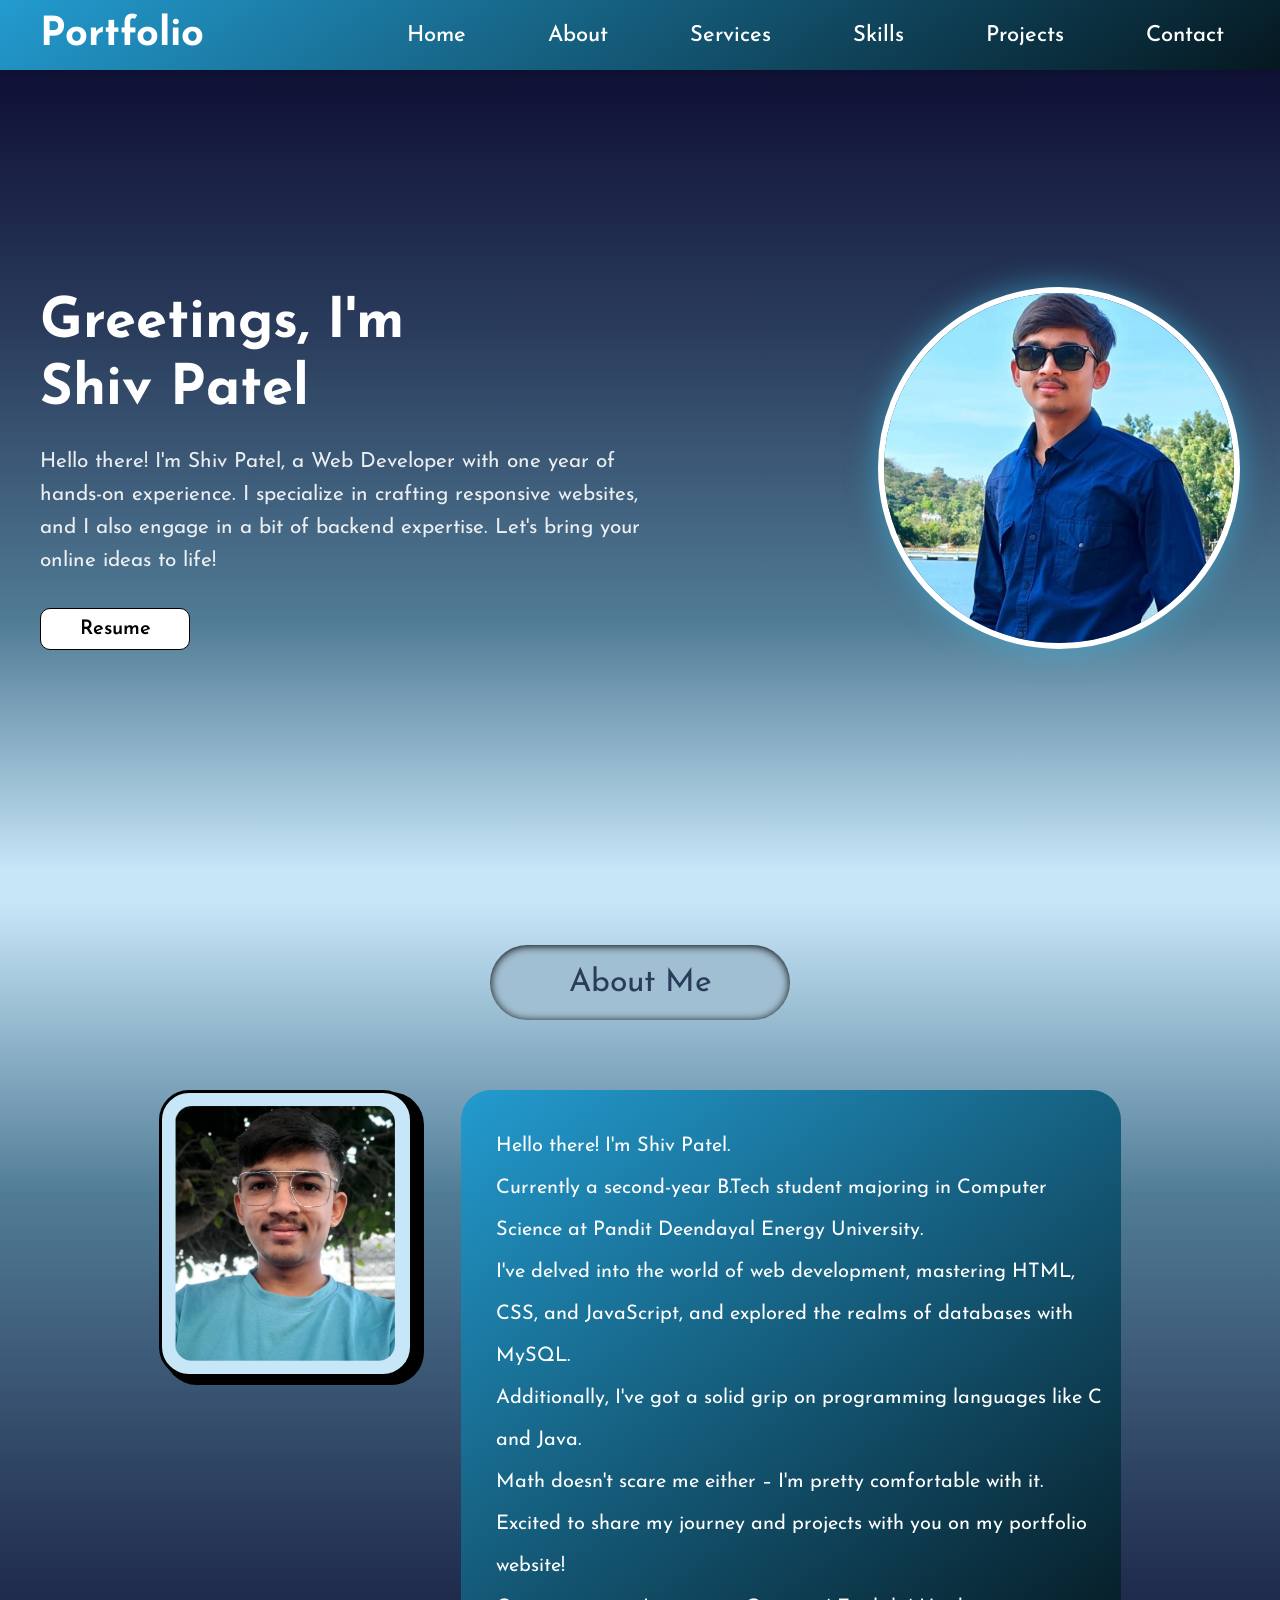
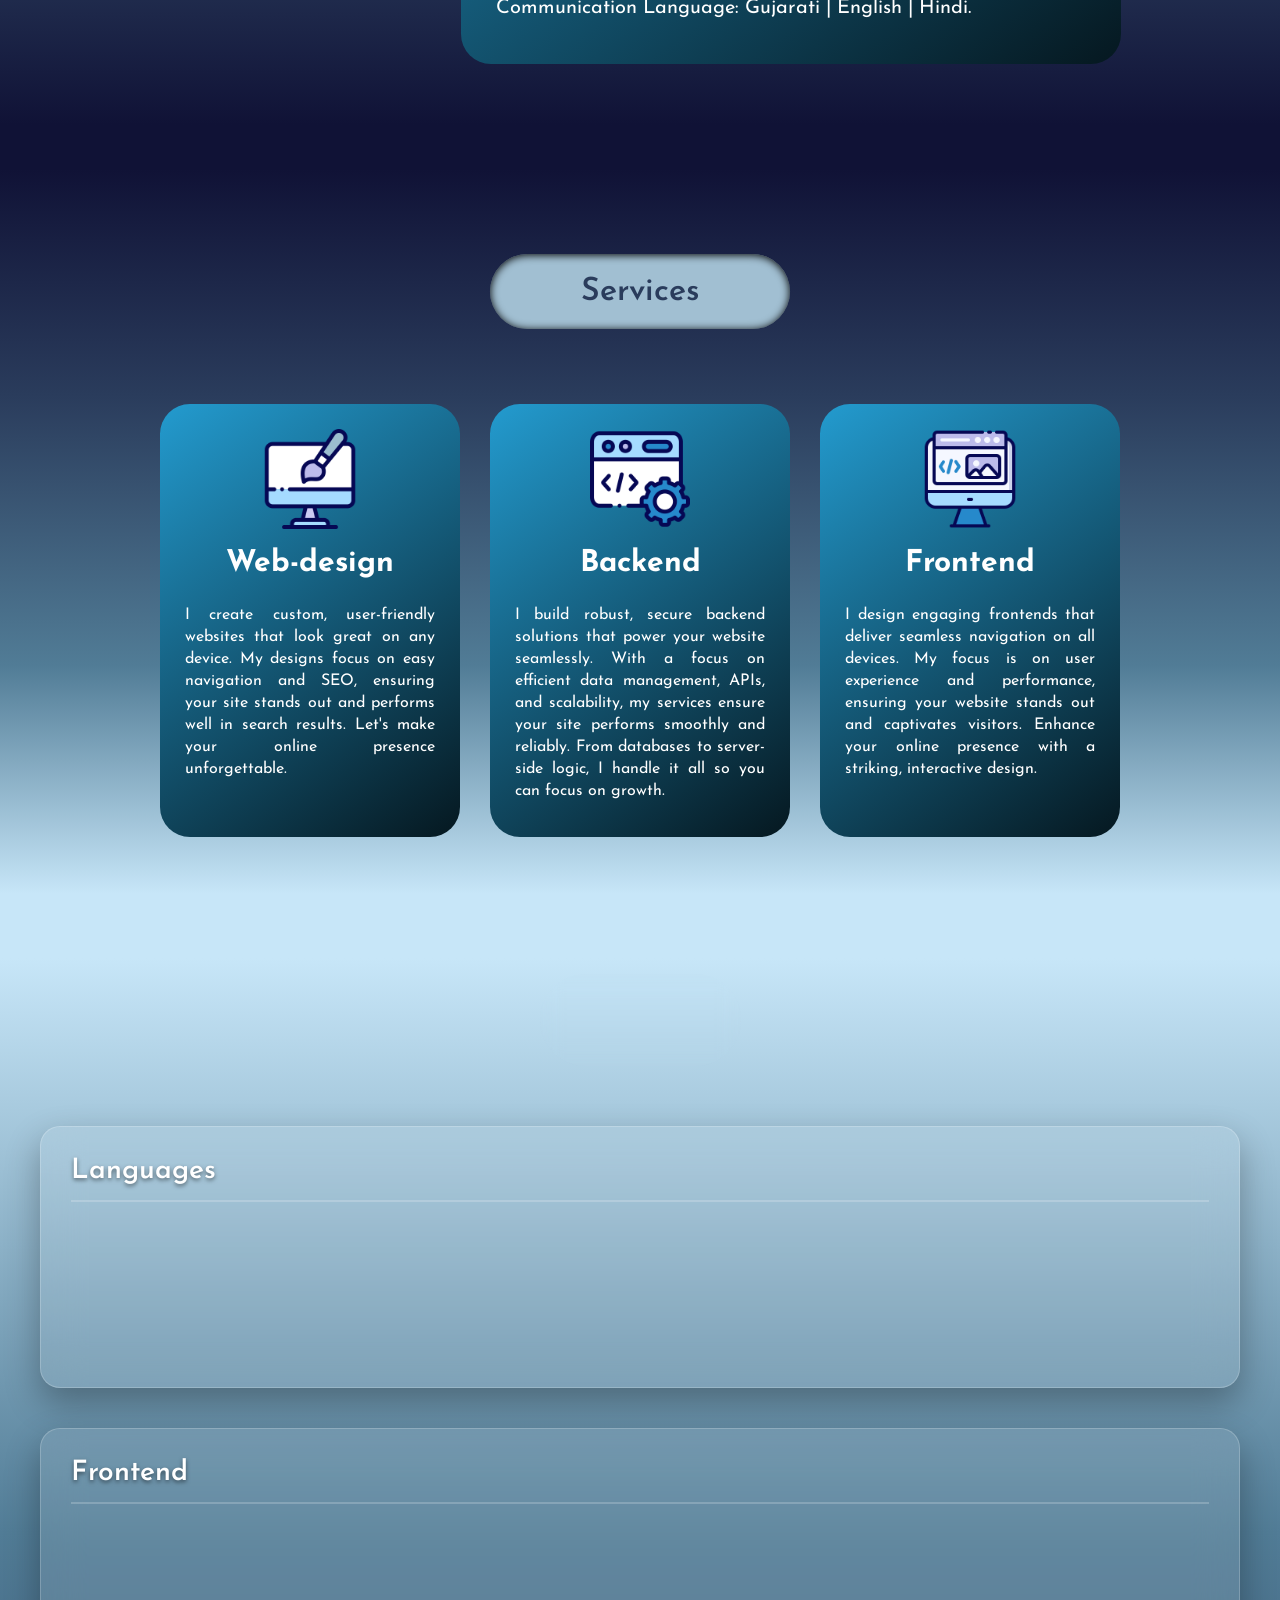
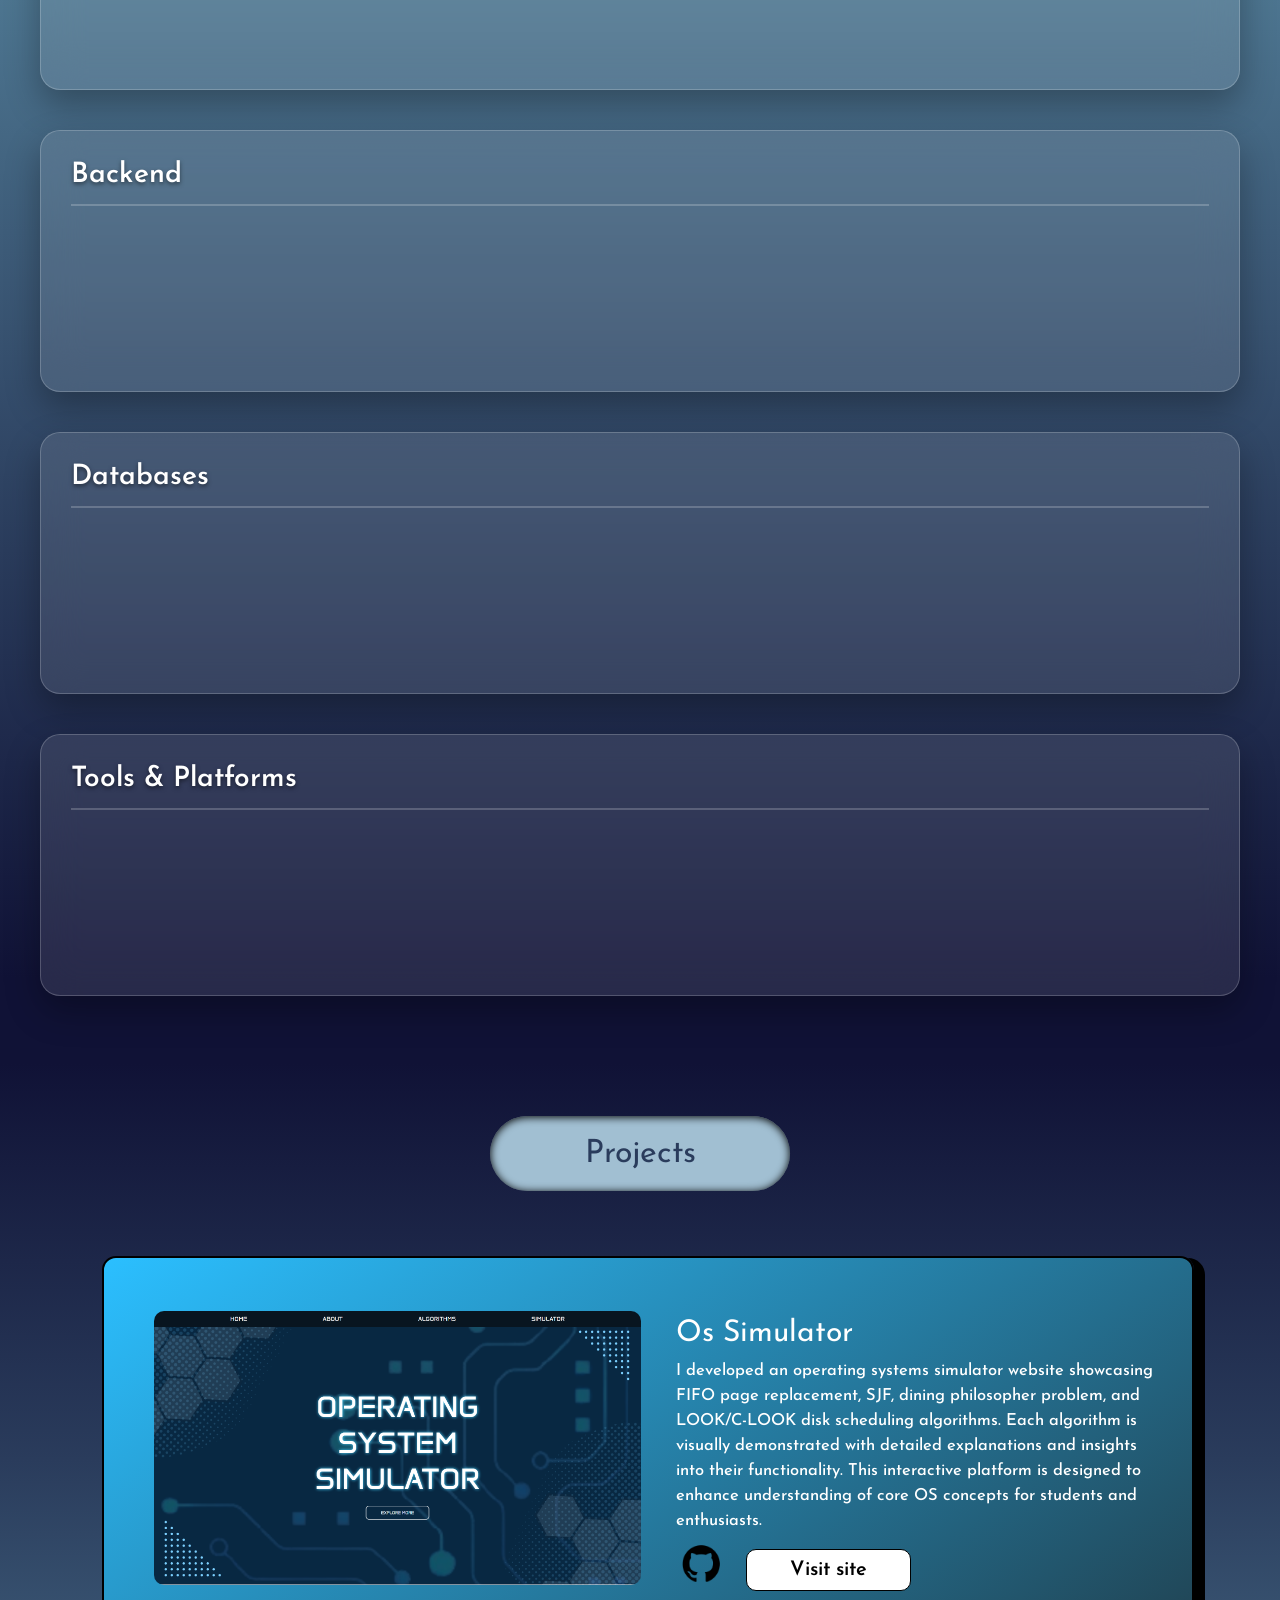
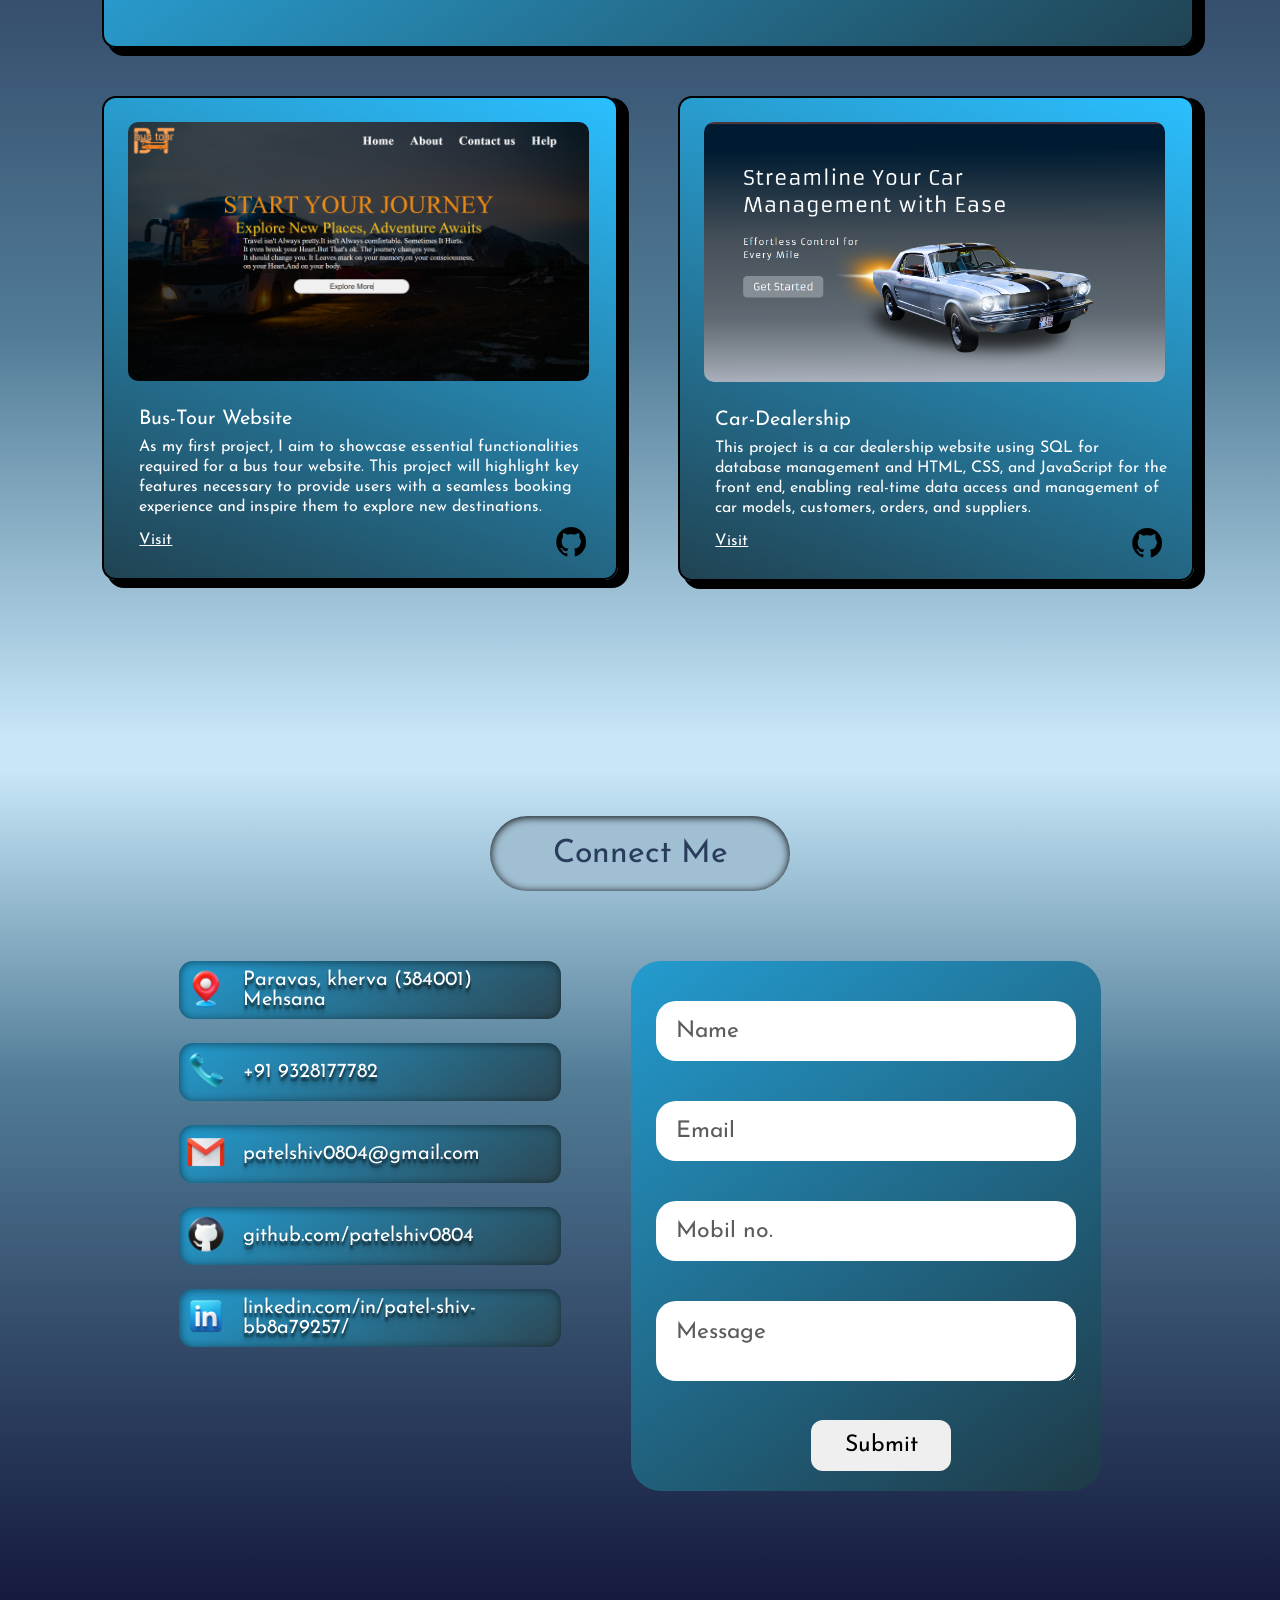
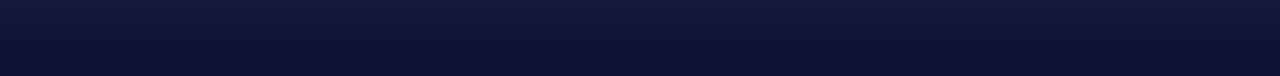
==== commit c38fdfb1: "i have updated my resume upto date" ====
--- a/index.html
+++ b/index.html
@@ -110,7 +110,7 @@
                     </p>
                 </div>
                 <div class="btn">
-                    <a href="shiv_patel_resume_22BCP317.pdf"><button class="button2">Resume</button></a>
+                    <a href="Shiv_Patel_22BCP317.pdf"><button class="button2">Resume</button></a>
                 </div>
             </div>
 
@@ -791,4 +791,4 @@
 
 </body>
 
-</html>+</html>
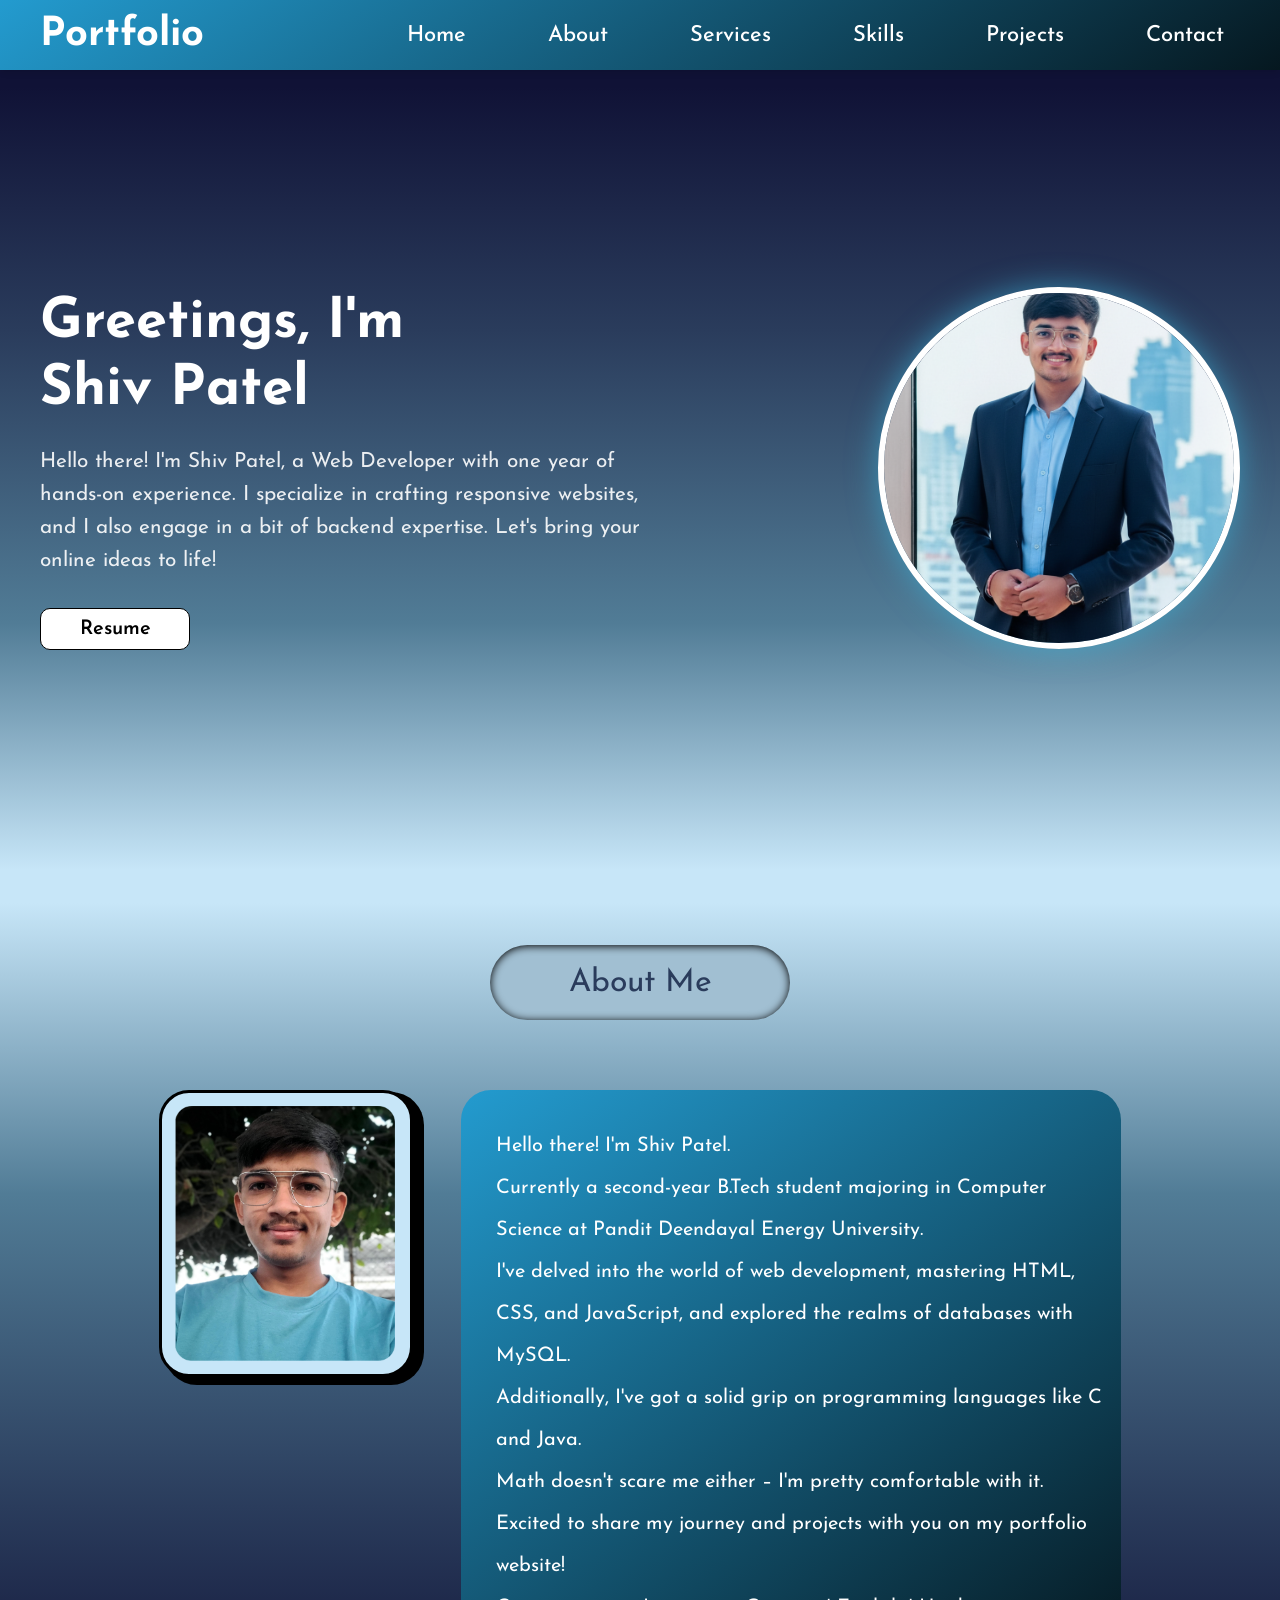
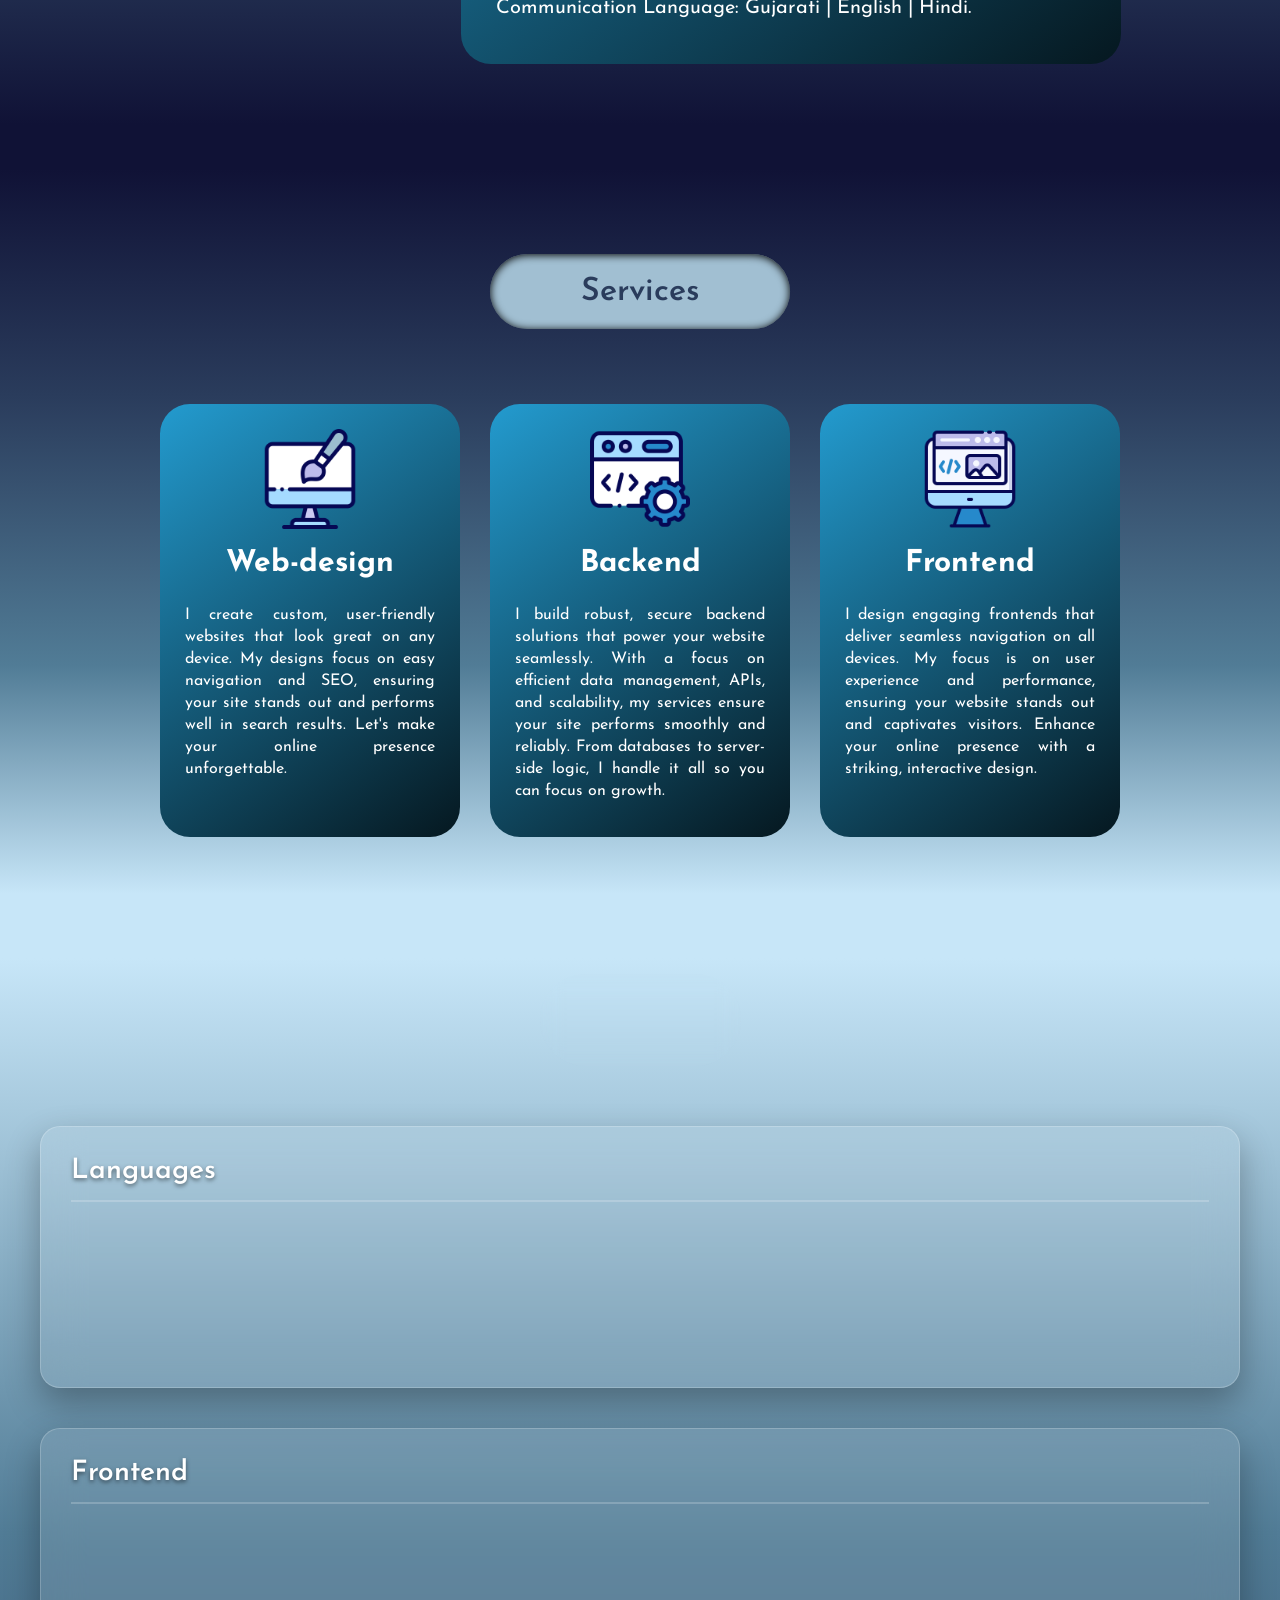
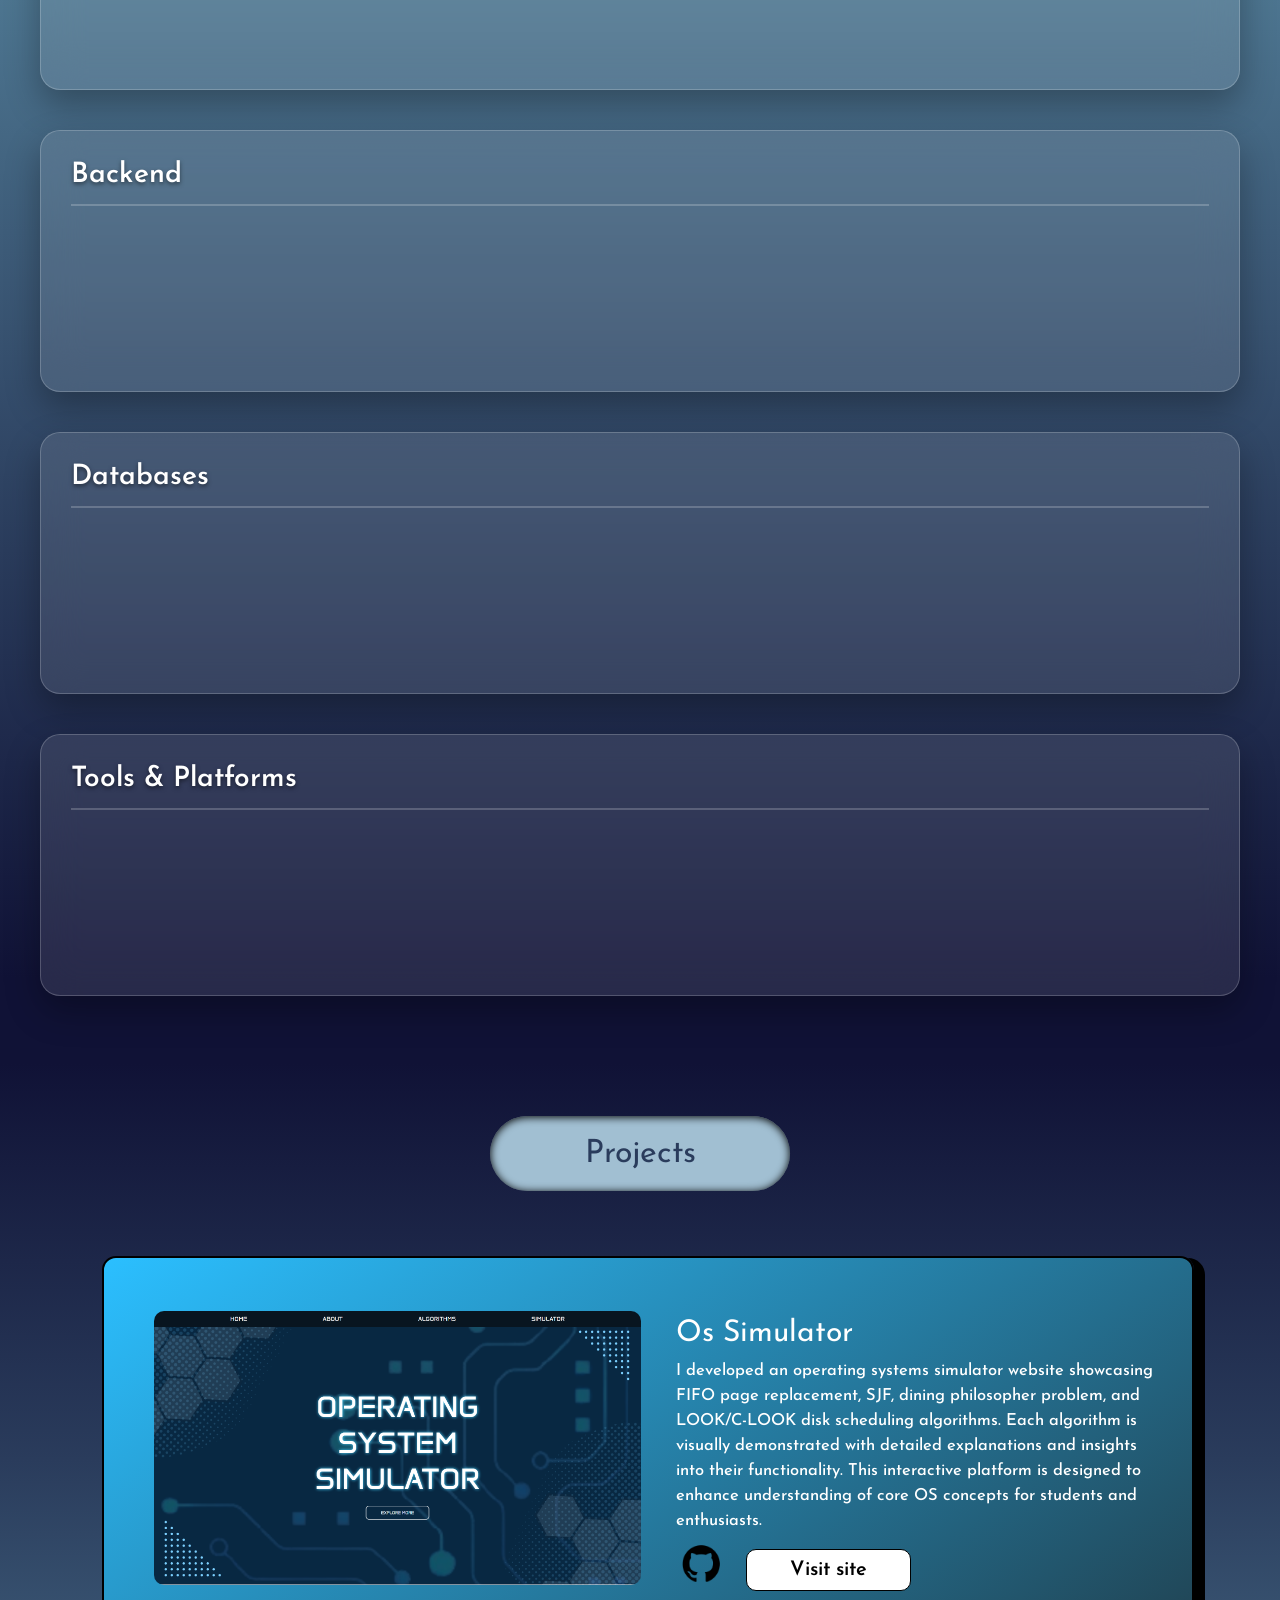
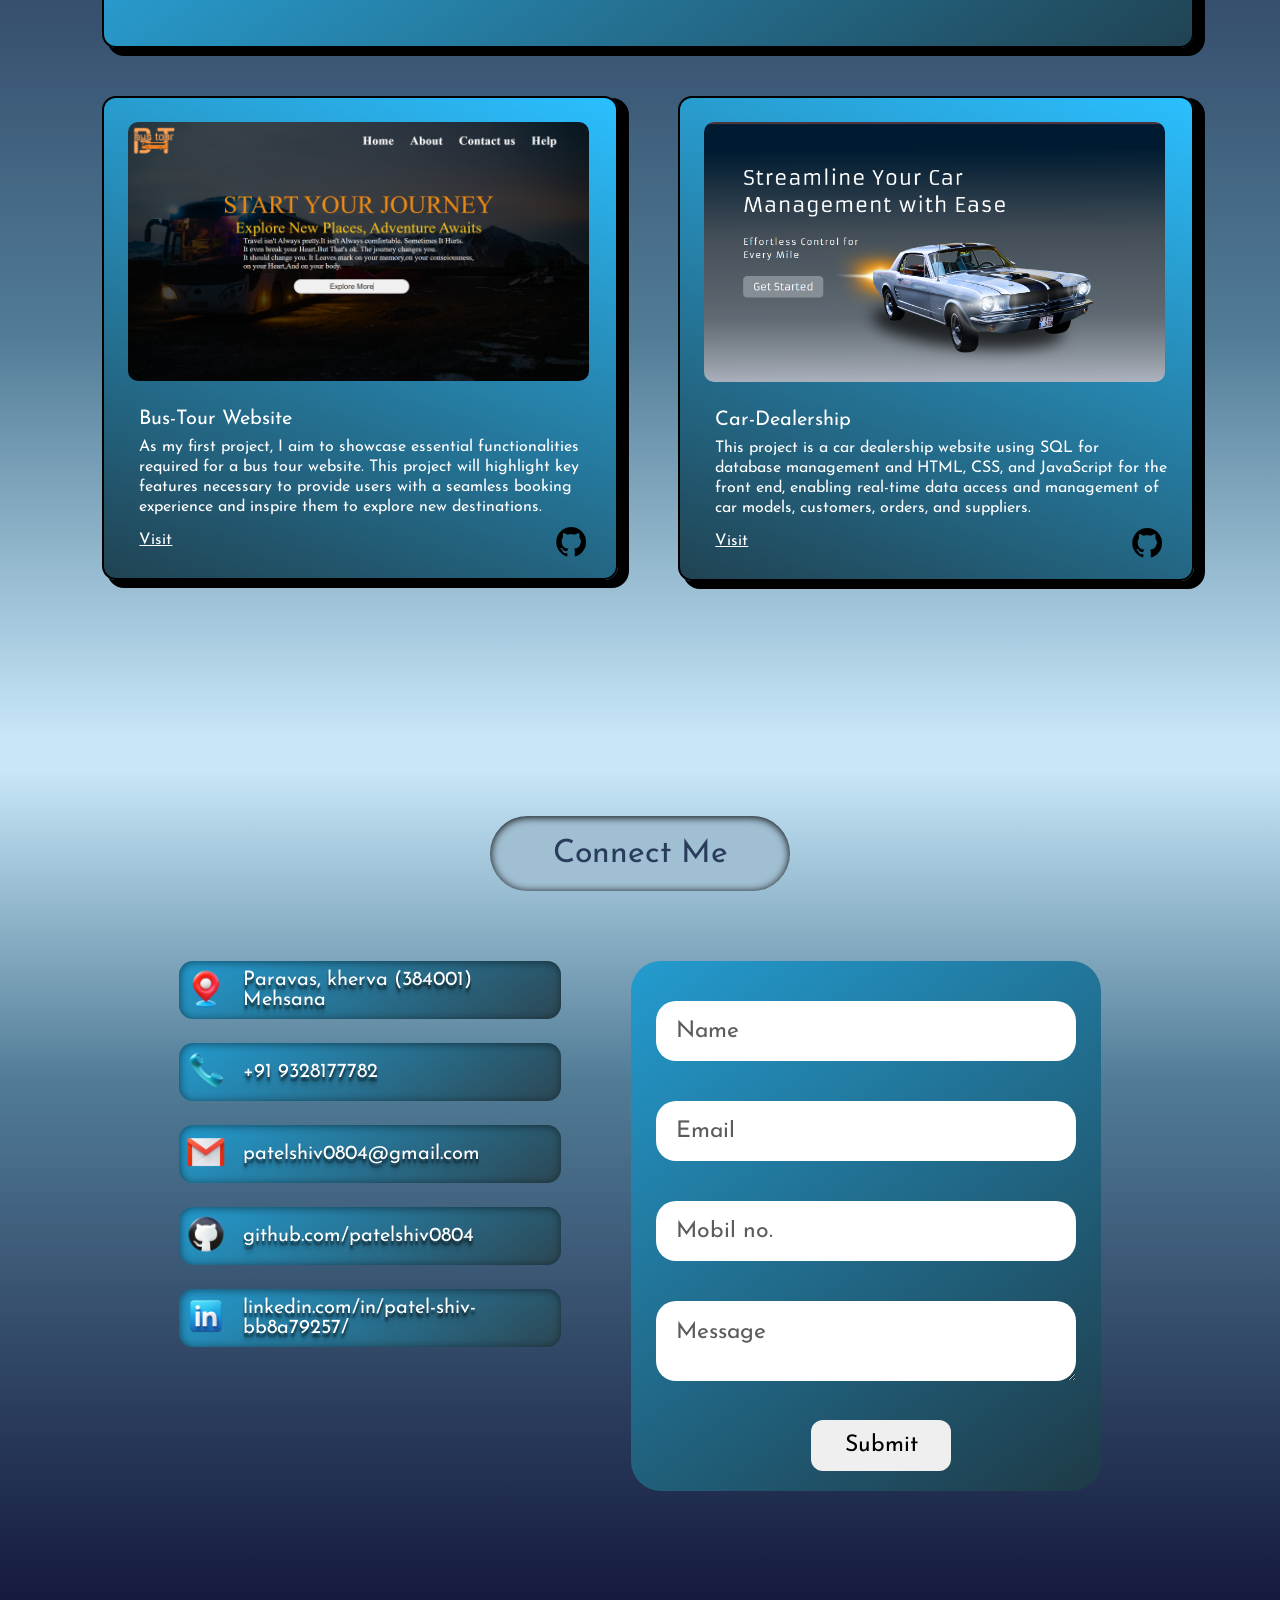
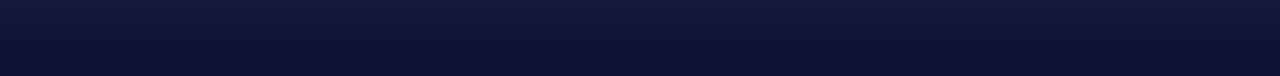
==== commit 3c65fe59: "i have updated my new photo" ====
--- a/index.html
+++ b/index.html
@@ -115,7 +115,7 @@
             </div>
 
             <div class="photo">
-                <img src="photo/photo_2.jpg" alt="">
+                <img src="Shiv_patel.png" alt="">
             </div>
         </div>
 
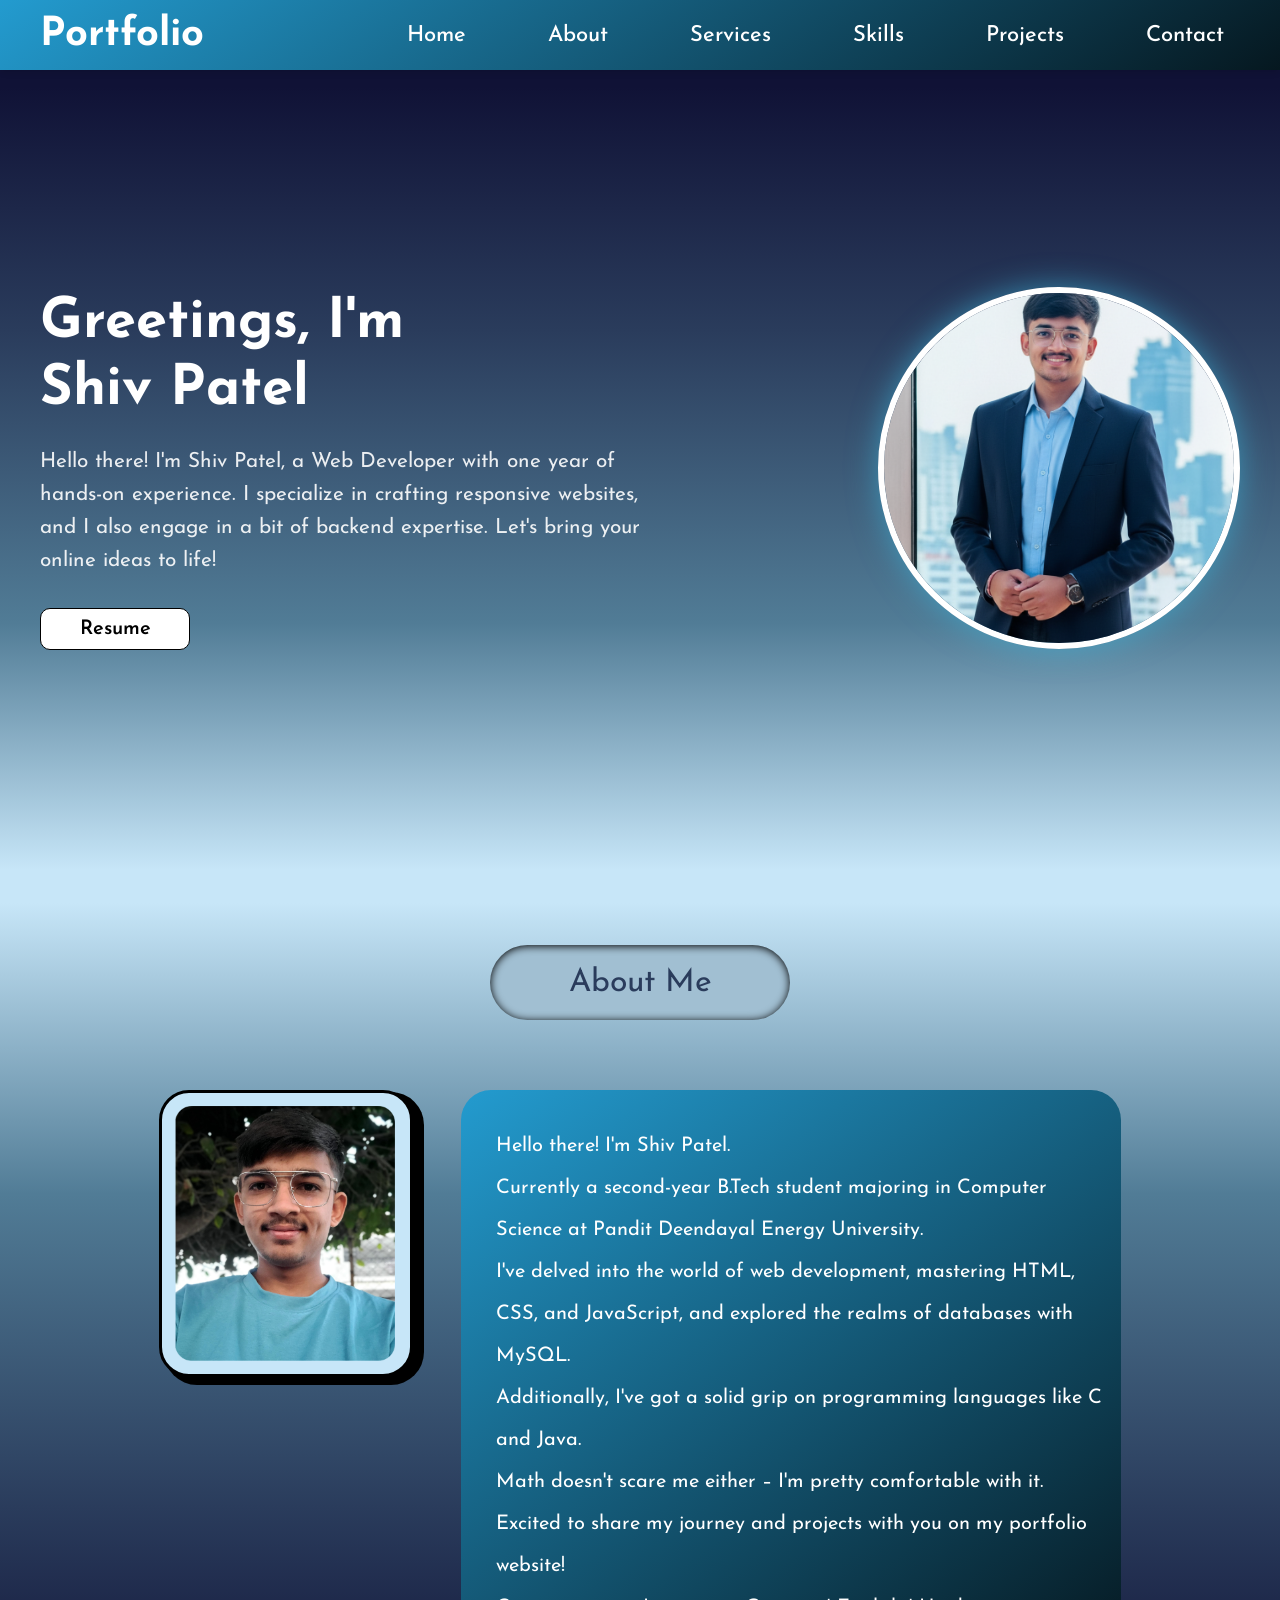
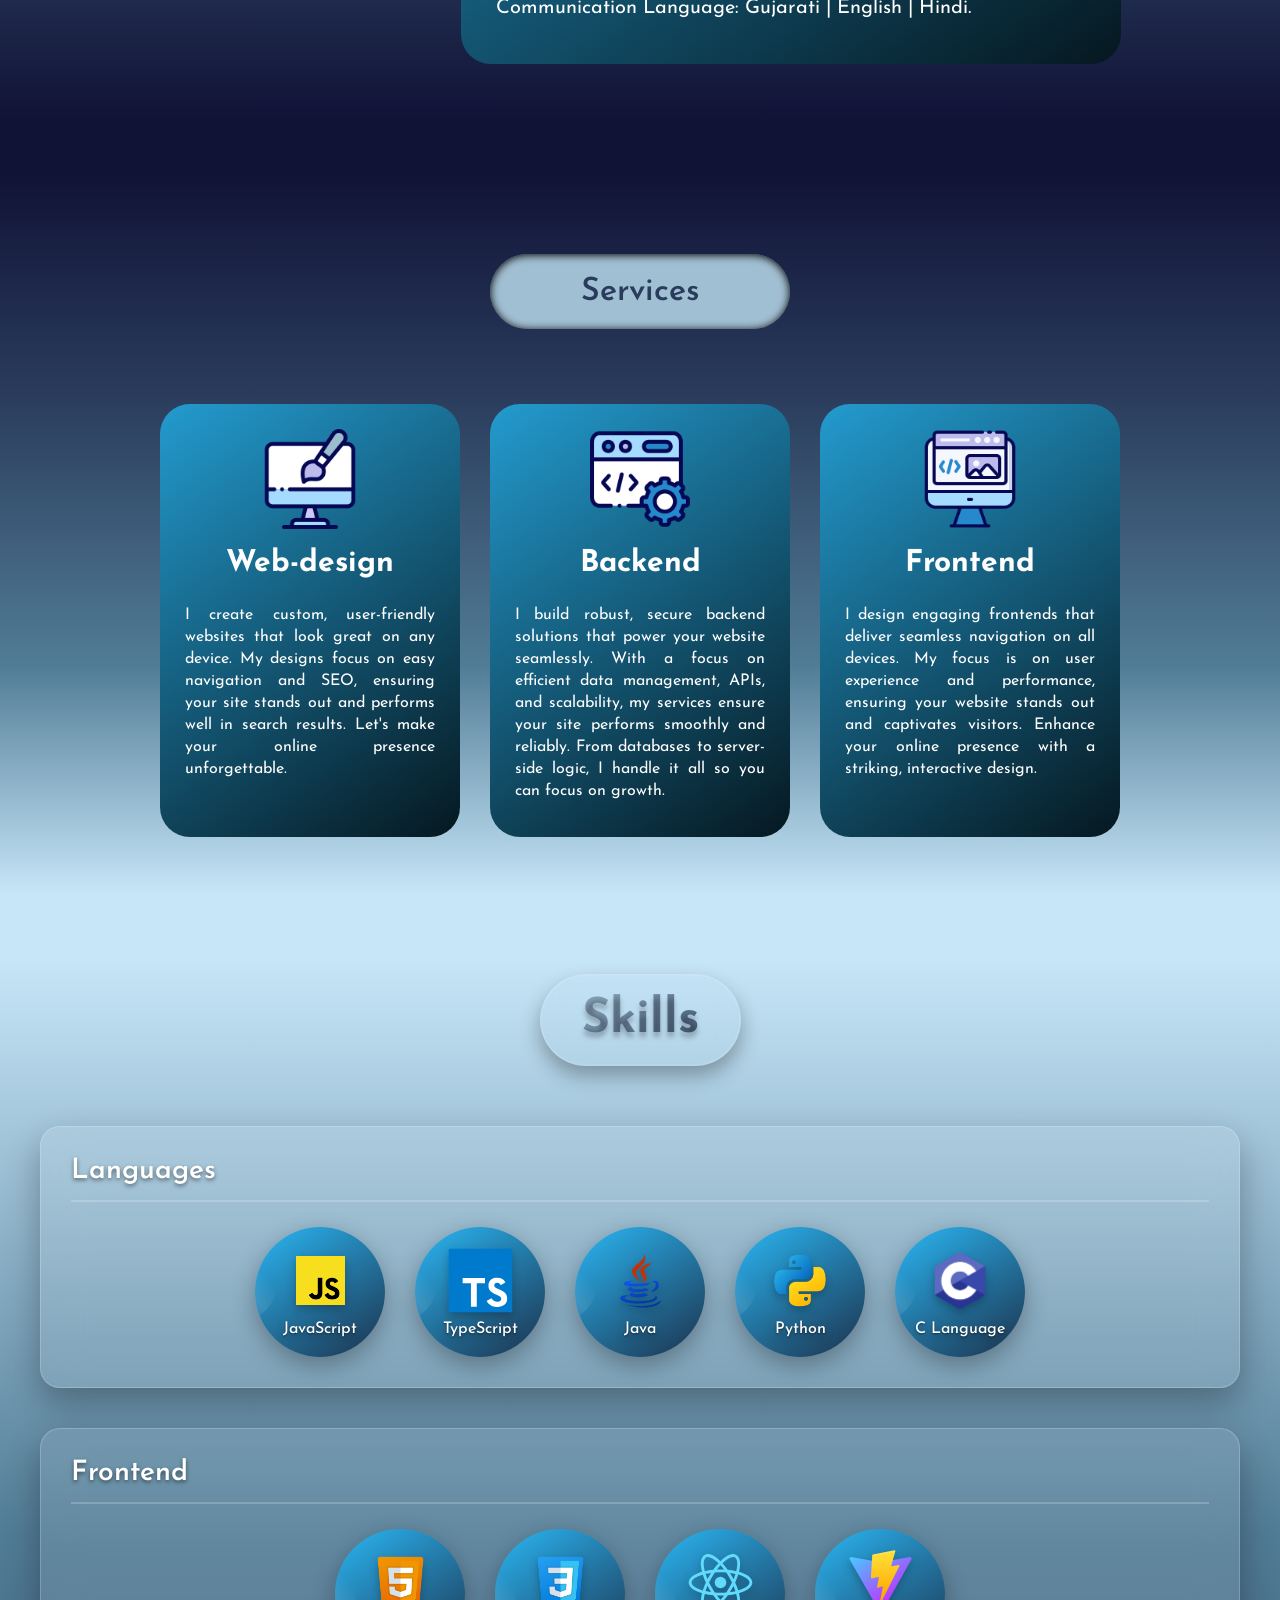
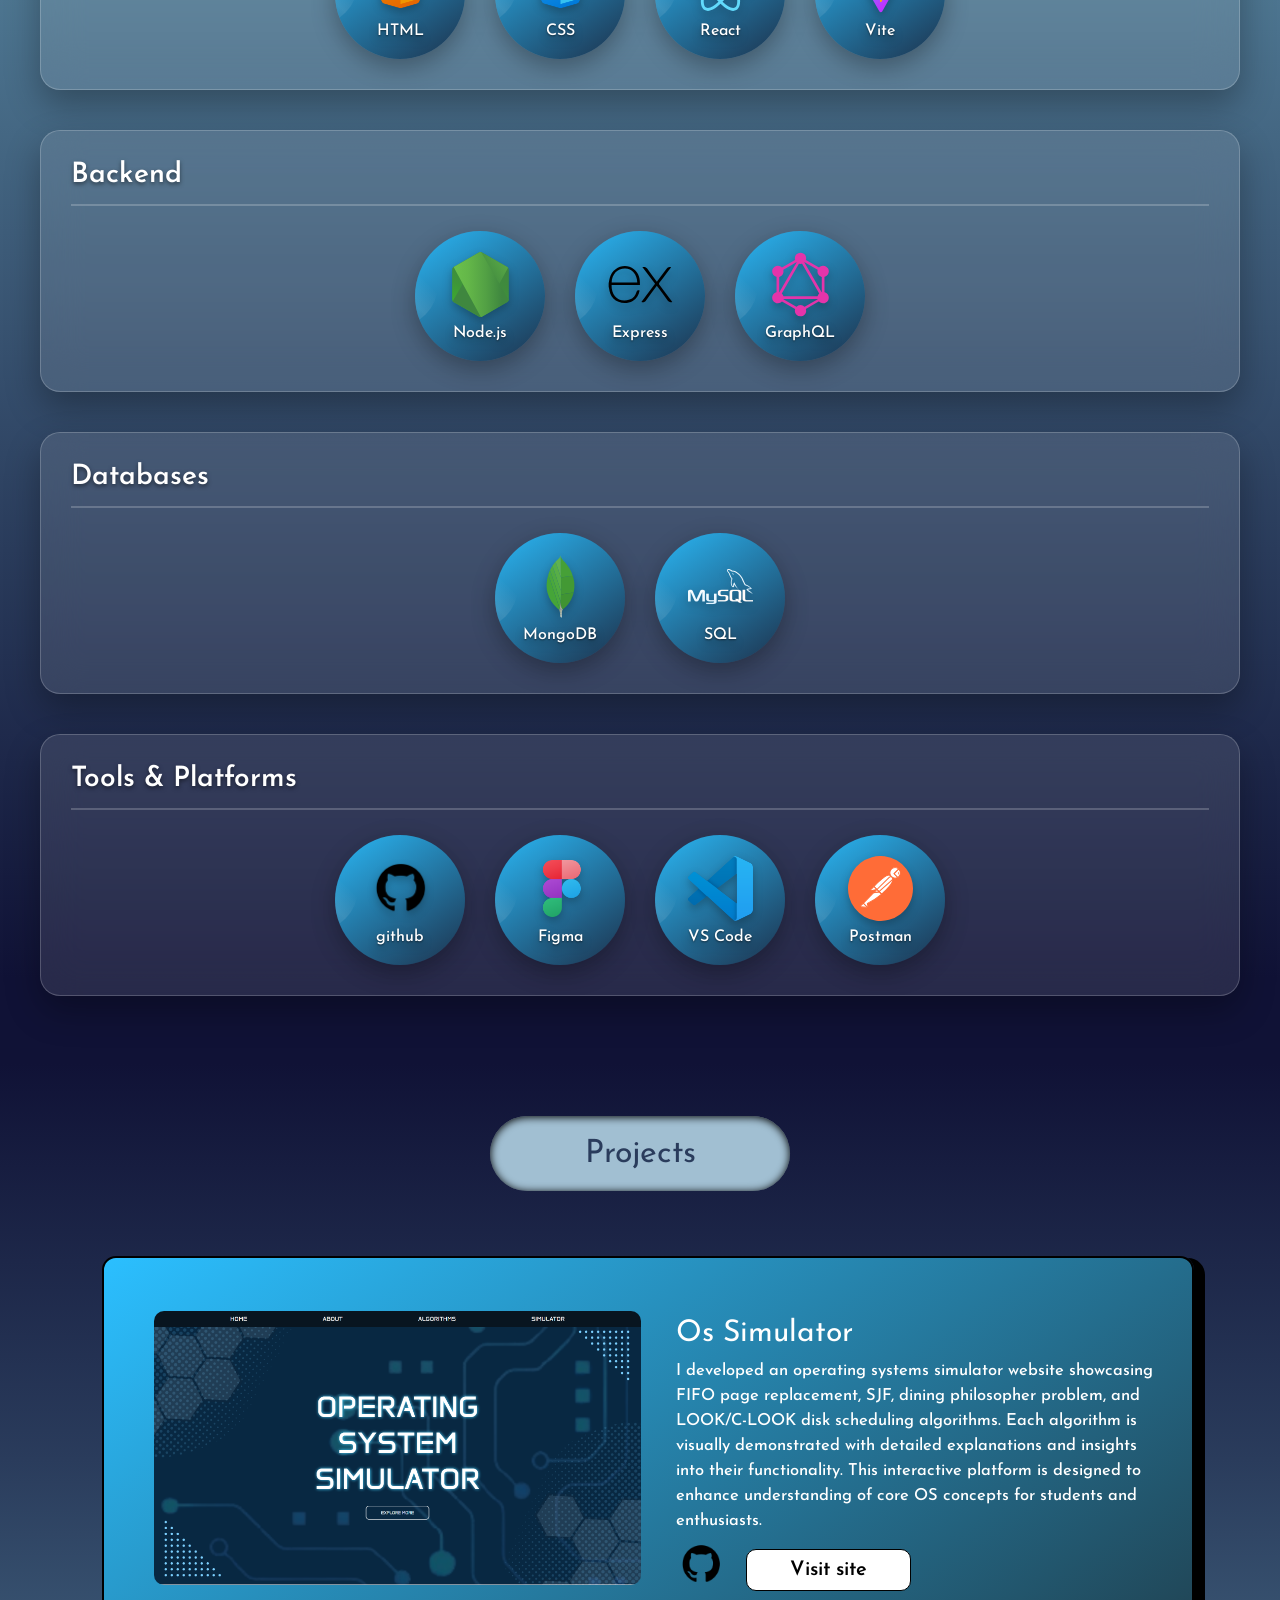
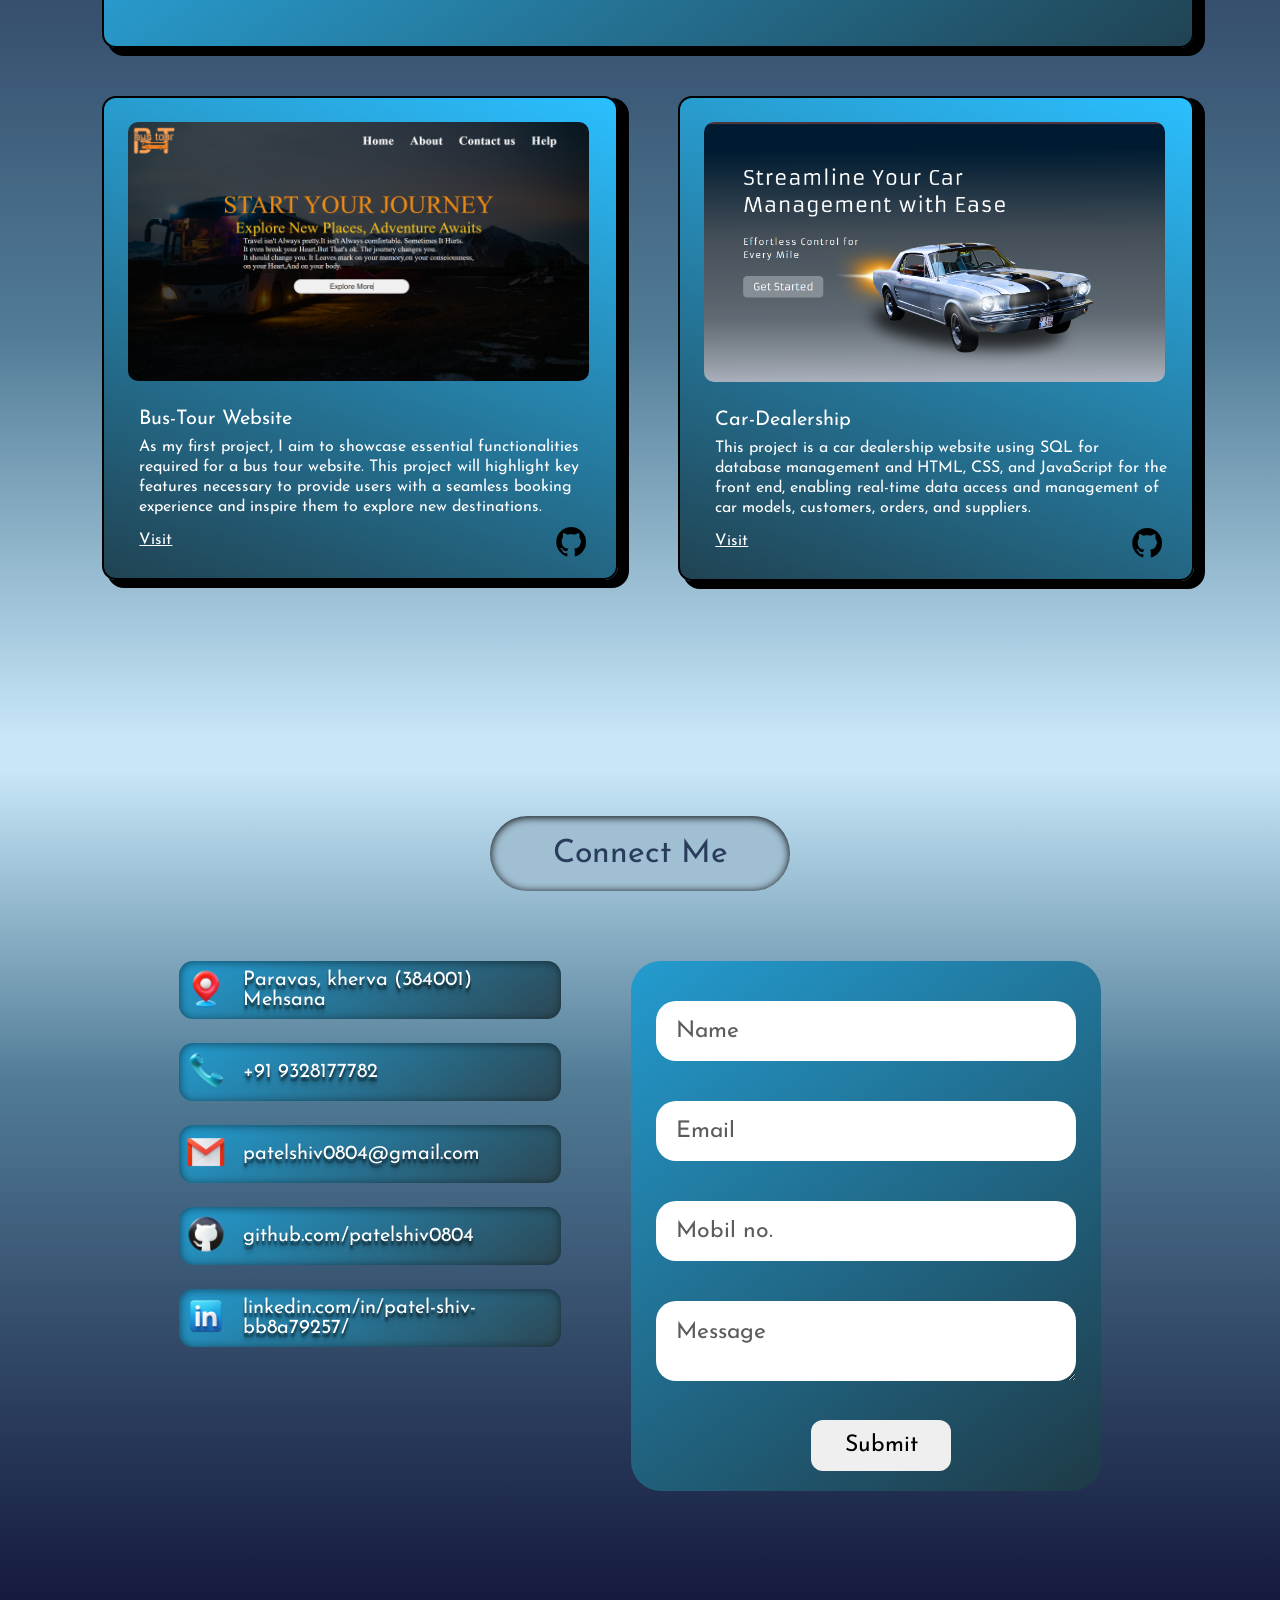
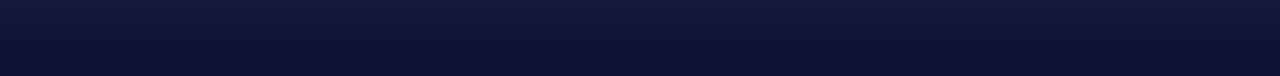
==== commit 3a348ef0: "i have update the navigation property of home and skill section" ====
--- a/index.html
+++ b/index.html
@@ -31,7 +31,7 @@
         <nav class="desktop-nav">
             <a href="#" class="logo">Portfolio</a>
             <div class="desktop-nav-links">
-                <a href="#home">Home</a>
+                <a href="#navbar">Home</a>
                 <a href="#about">About</a>
                 <a href="#service">Services</a>
                 <a href="#skill">Skills</a>
@@ -42,6 +42,7 @@
     </div>
 
     <!-- Mobile Bottom Navbar -->
+    
     <div class="mobile-navbar">
         <div class="mobile-nav-container">
             <a href="#navbar" class="mobile-nav-item active" data-section="home">
@@ -404,7 +405,7 @@
         </div>
     </div> -->
 
-    <div class="fourth">
+    <div id="skill" class="fourth">
         <div class="fourth_heading">
             <h1>Skills</h1>
         </div>
